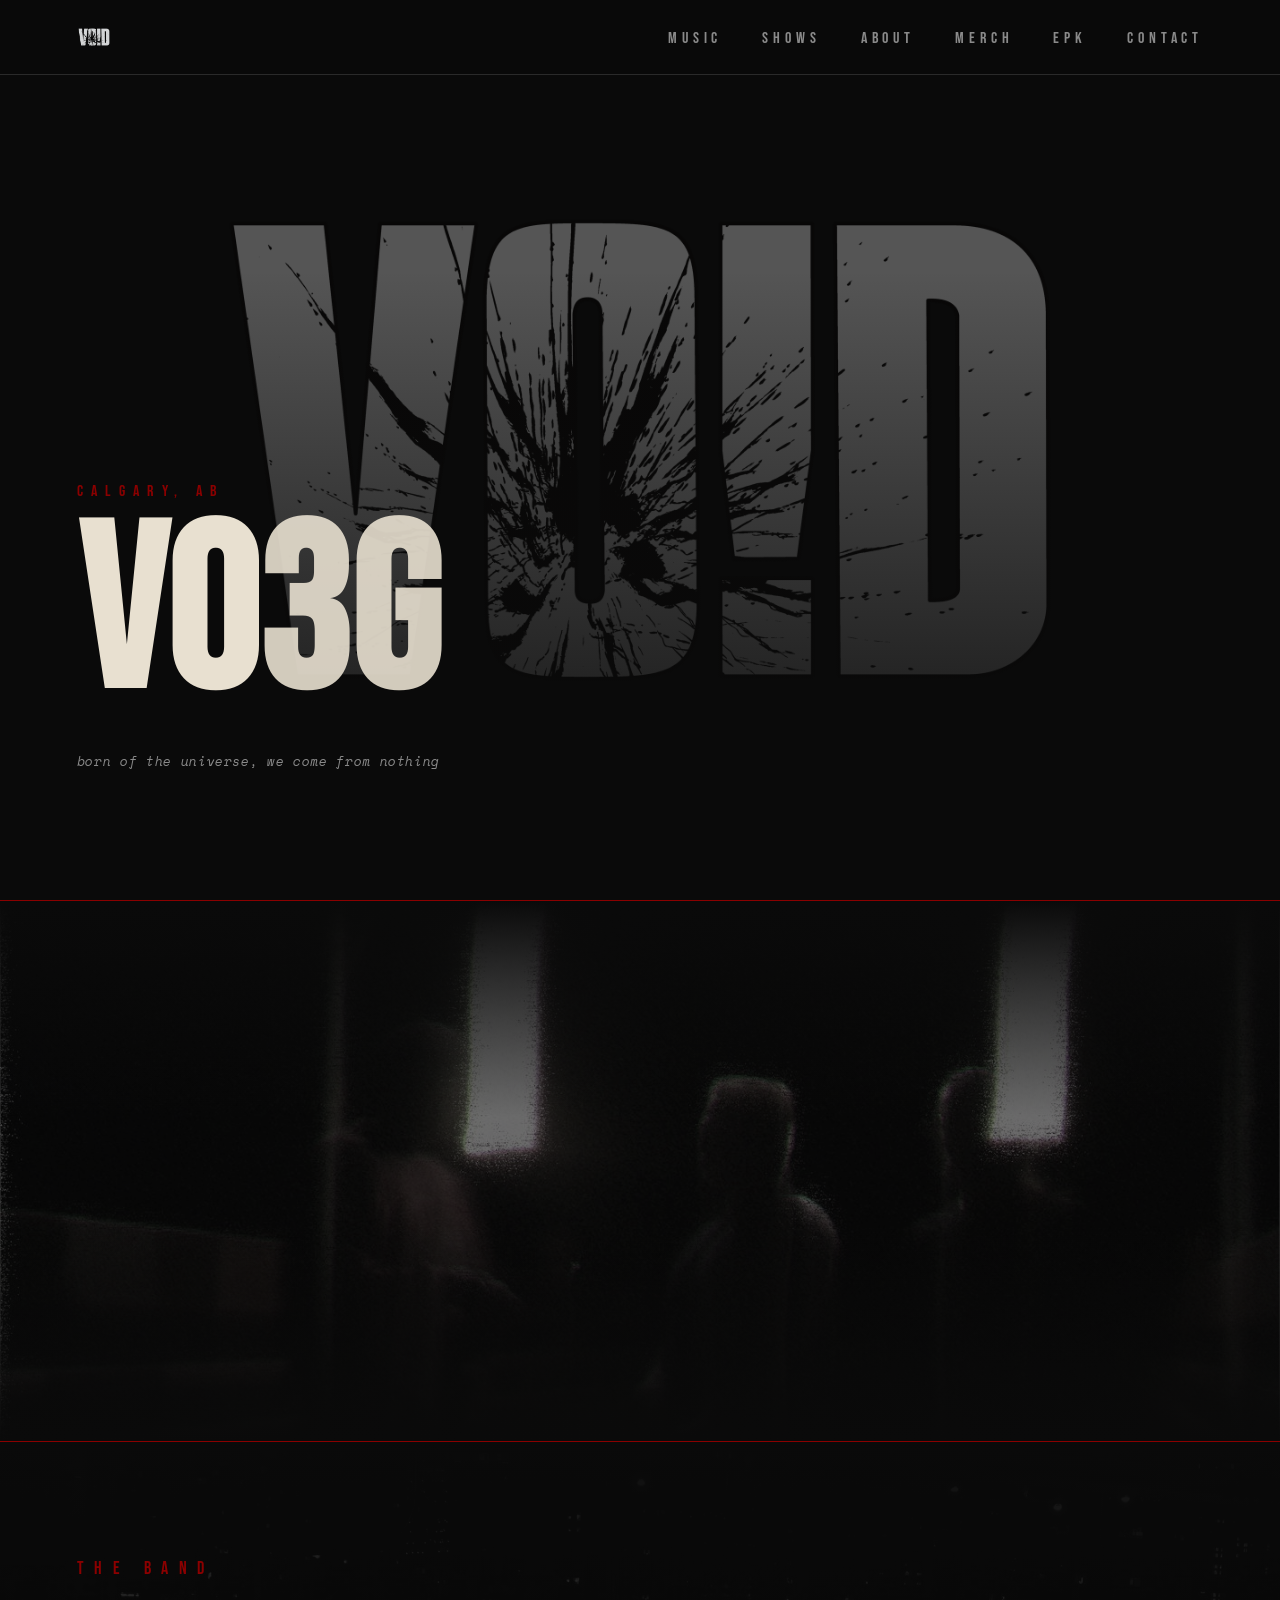
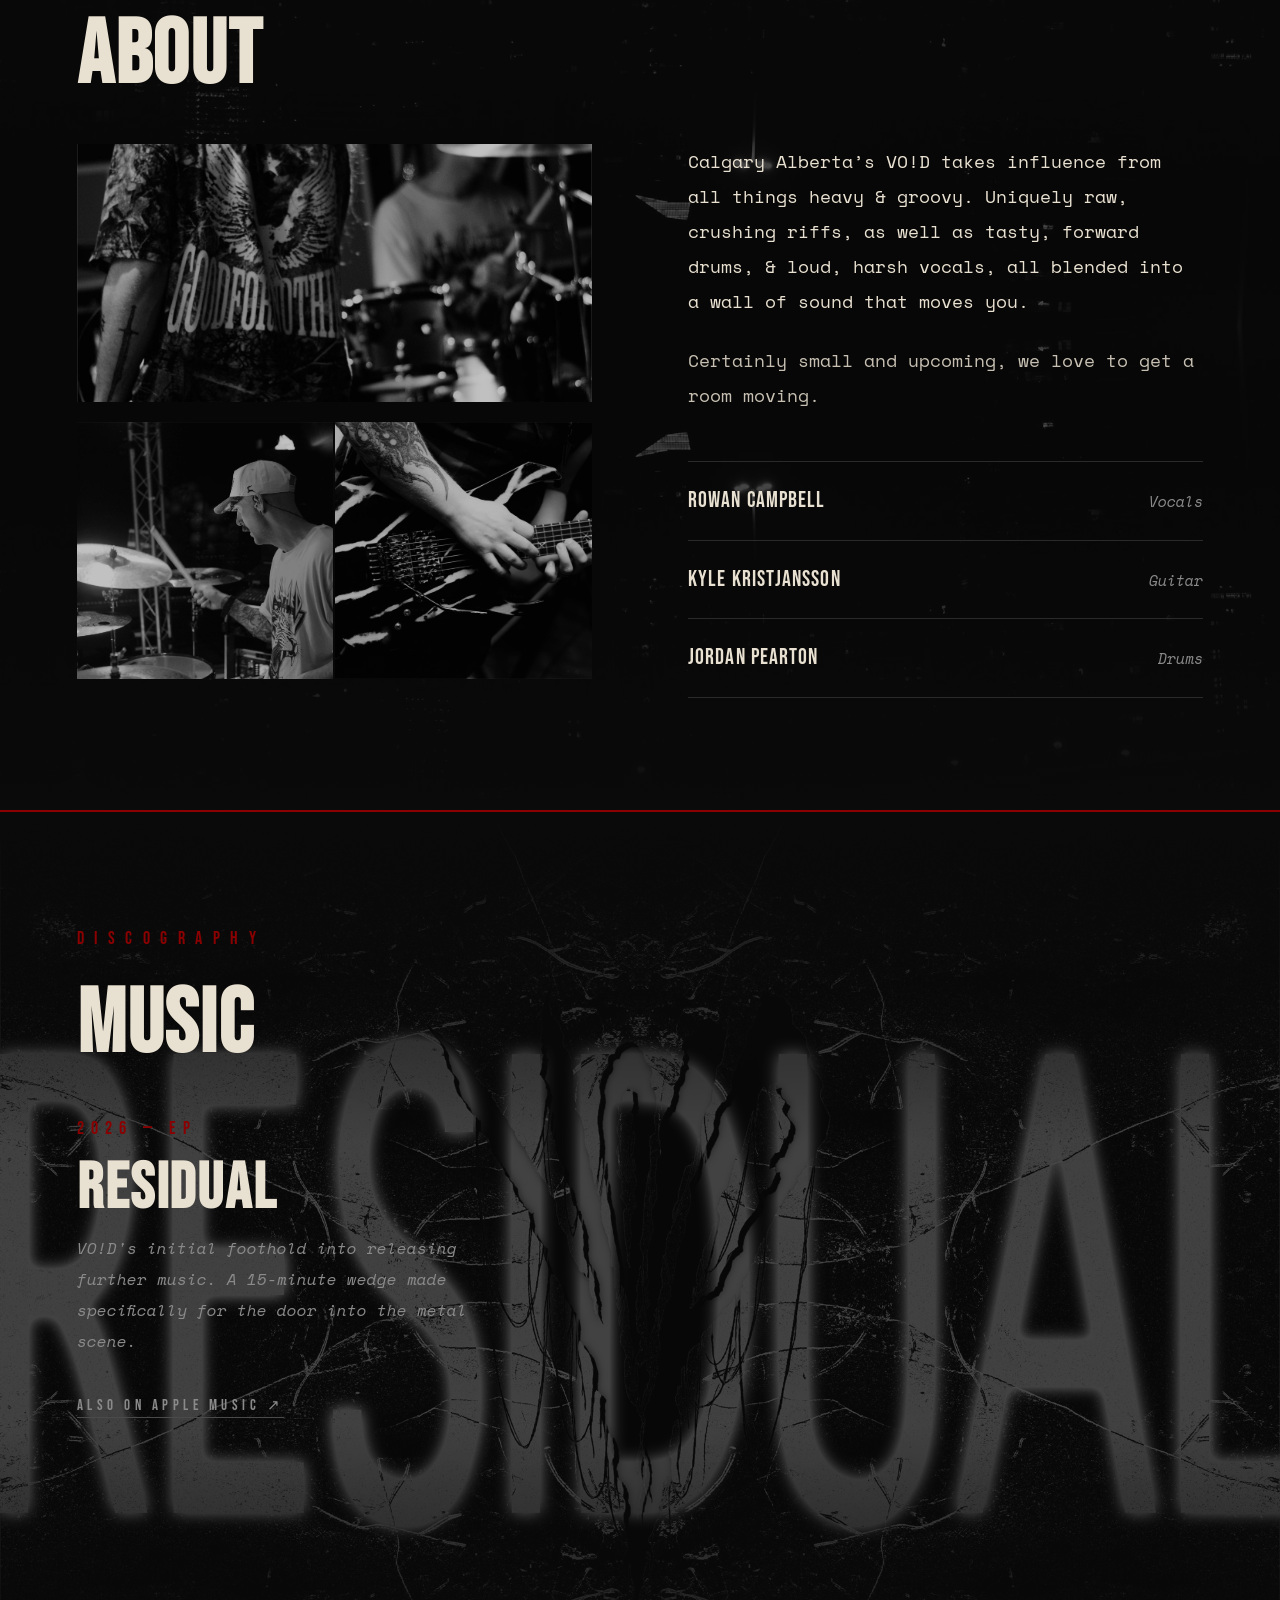
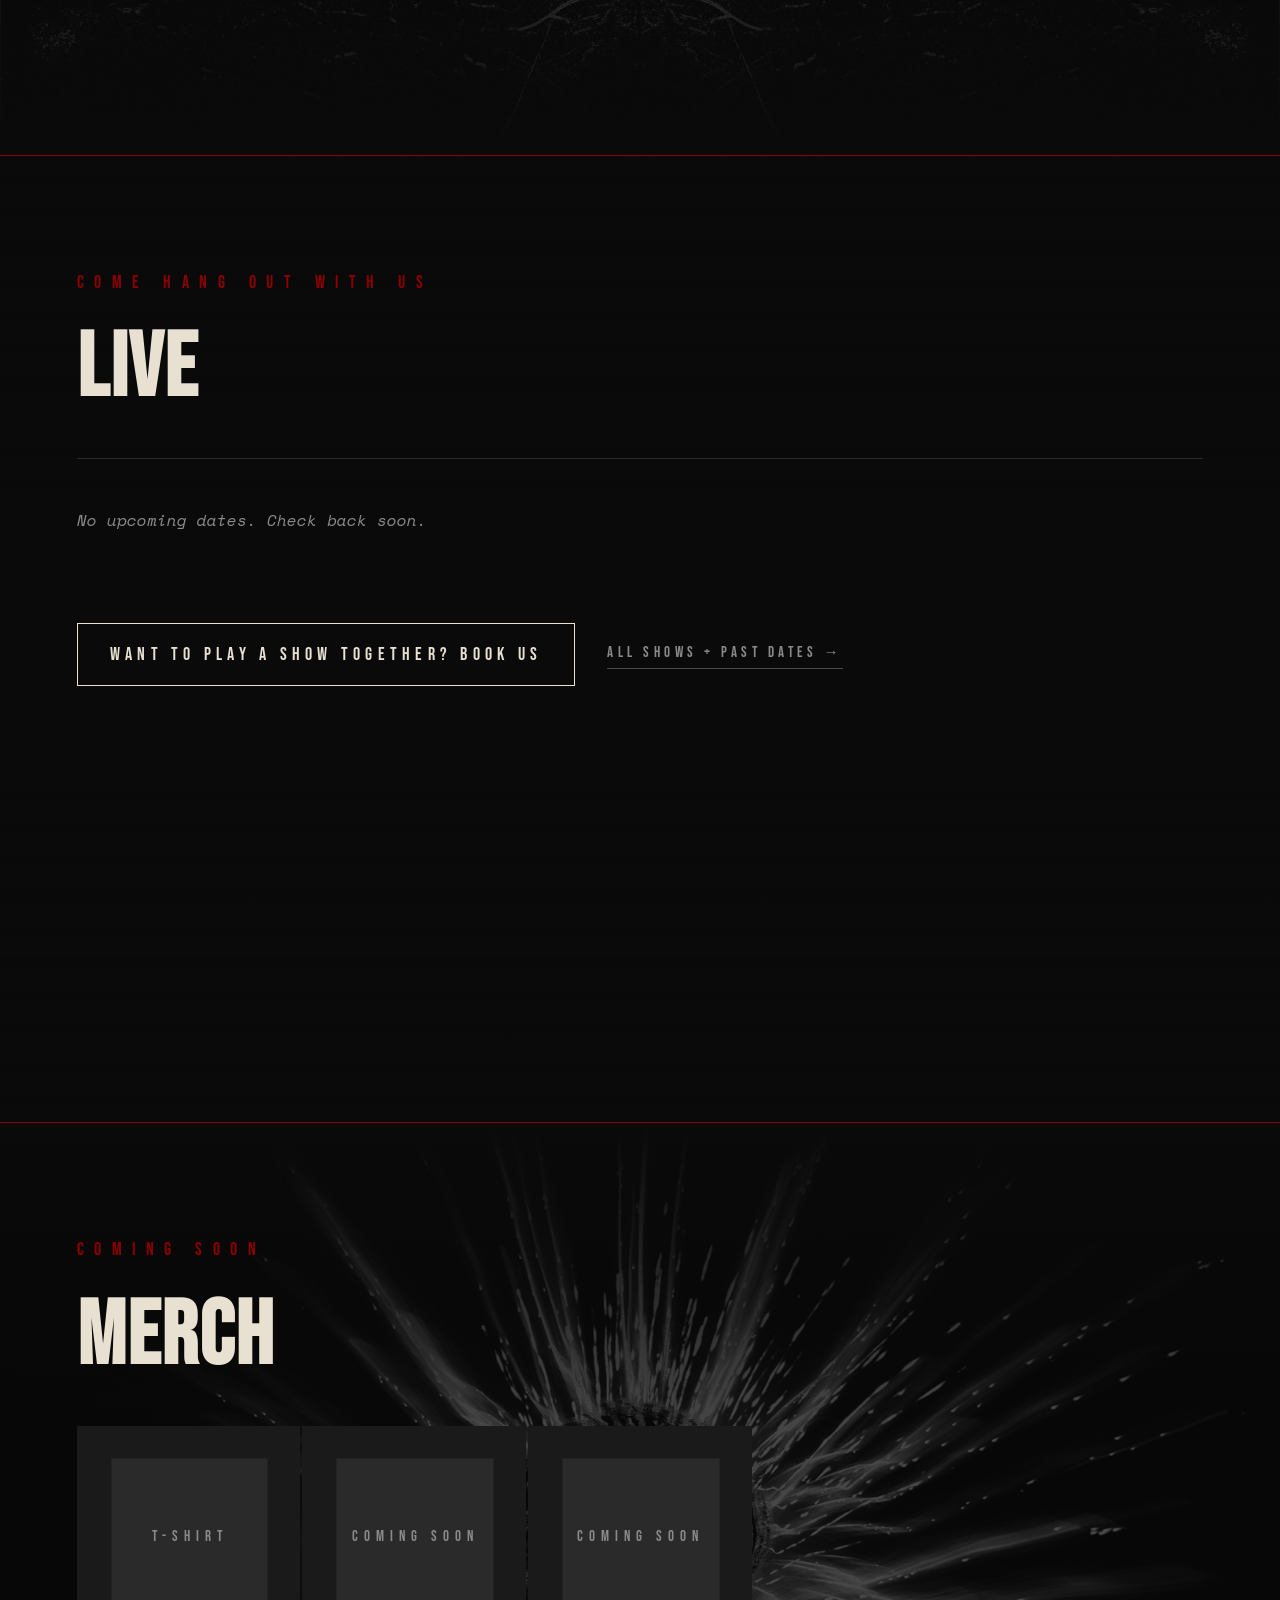
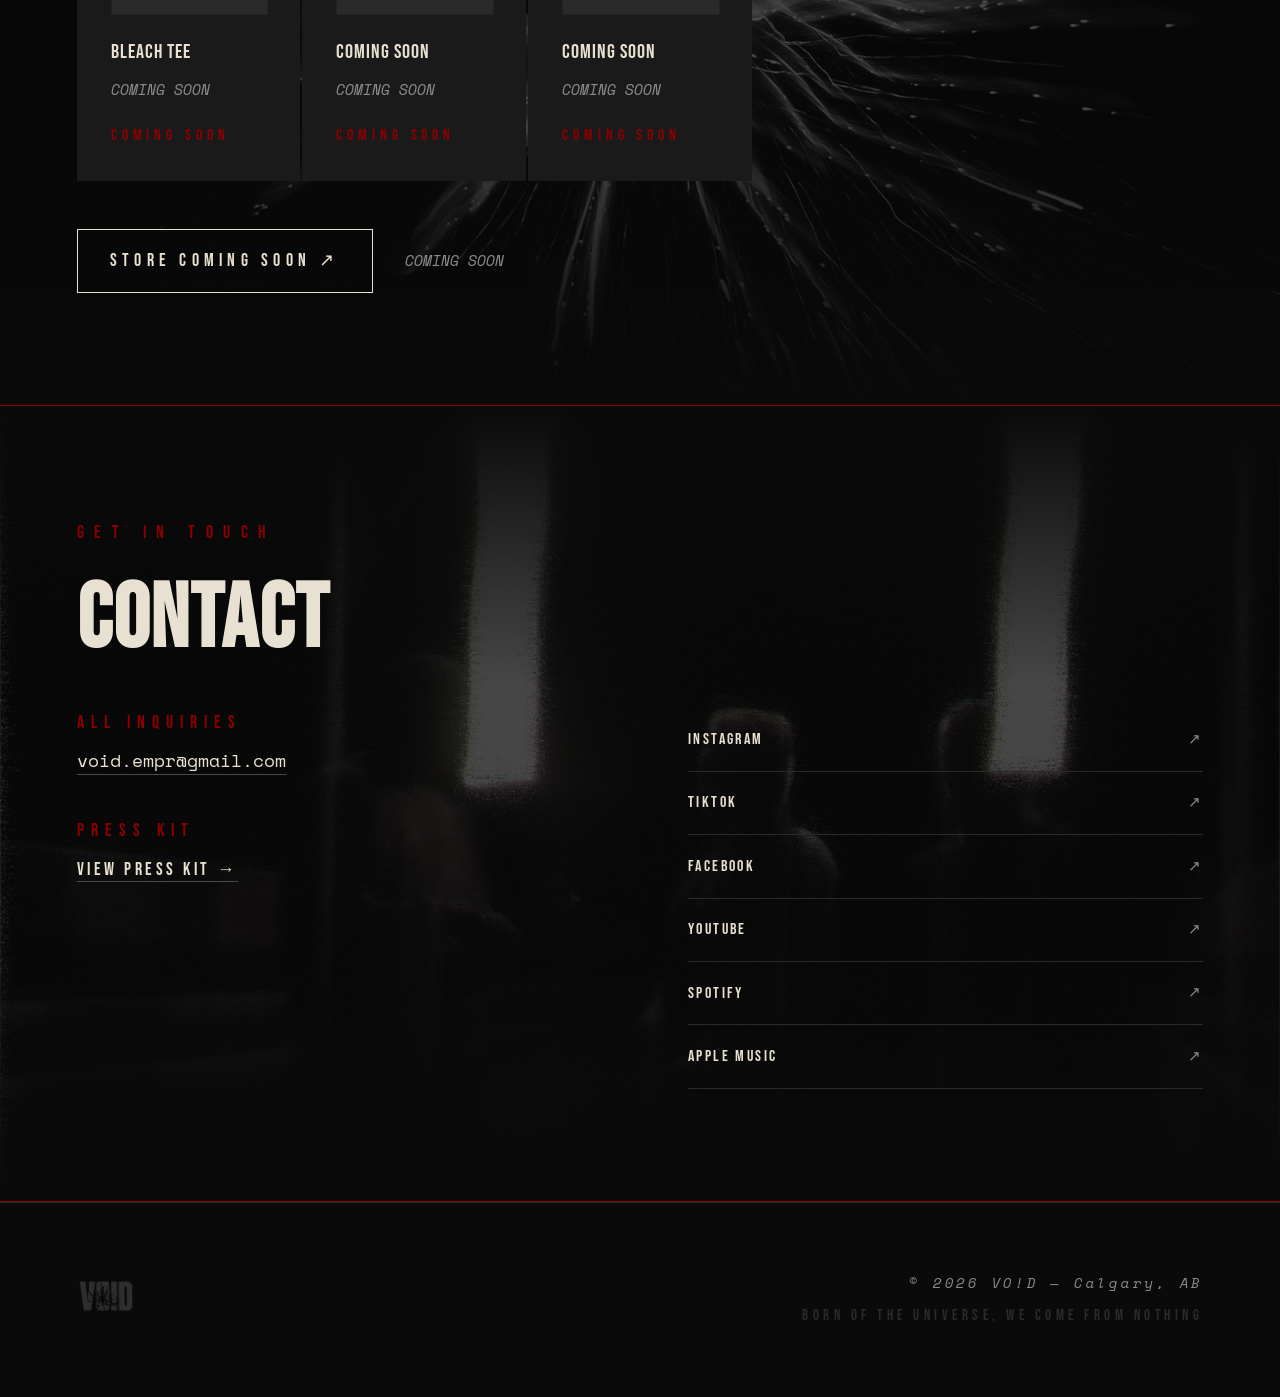
==== index.html @ 275862e8 "EPK Update 6" ====
<!DOCTYPE html>
<!--
  ====================================================================
  VO!D — Official Website
  index.html
  
  HOW THIS FILE IS ORGANIZED:
  1. <head>      — invisible setup: fonts, page title, stylesheet link
  2. <body>      — everything the visitor actually sees
  3. <script>    — the glitch animation on the hero name + show list

  STYLES live in assets/css/site.css (shared with shows.html, epk.html).
  SHOWS live in data/shows.js — edit that file, not this one, for dates.
  
  TO UPDATE CONTENT: search for "CHANGE:" comments throughout the file.
  They mark every piece of text, link, or image you'll want to edit.
  
  TO UPDATE STYLES: open assets/css/site.css. The CSS variables at
  the top set colors and fonts for every page.
  ====================================================================
-->
<html lang="en">
<head>

  <!-- tells the browser this file uses UTF-8 characters (handles 
       special characters like é, ö, etc. safely) -->
  <meta charset="UTF-8">

  <!-- makes the site scale correctly on phones and tablets -->
  <meta name="viewport" content="width=device-width, initial-scale=1.0">

  <!-- CHANGE: this text appears in the browser tab -->
  <title>VO!D — Calgary Metal</title>

  <!-- 
    META TAGS — these control how the site looks when shared on 
    social media (Discord, Facebook, iMessage link previews, etc.)
    CHANGE: update these when you have a proper description and image
  -->
  <meta name="description" content="VO!D — Nu Death / Hardcore from Calgary, Alberta. born of the universe, we come from nothing.">
  <meta property="og:title" content="VO!D">
  <meta property="og:description" content="born of the universe, we come from nothing.">
  <!-- CHANGE: replace with a real preview image path when you have one -->
  <meta property="og:image" content="assets/images/og-image.jpg">

  <!-- 
    GOOGLE FONTS — loads two typefaces from Google's free font library.
    Bebas Neue: tall, condensed, all-caps display font (headers)
    Space Mono: fixed-width typewriter font (body text)
    These load from the internet — if you ever want to self-host them,
    download the files and replace these links with local paths.
  -->
  <link rel="preconnect" href="https://fonts.googleapis.com">
  <link rel="preconnect" href="https://fonts.gstatic.com" crossorigin>
  <link href="https://fonts.googleapis.com/css2?family=Bebas+Neue&family=Space+Mono:ital,wght@0,400;0,700;1,400&display=swap" rel="stylesheet">

  <!-- 
    STYLES — the whole design system lives in assets/css/site.css.
    It's shared with shows.html and epk.html so all three pages
    look the same. Colors, fonts, spacing: edit them there.
  -->
  <link rel="stylesheet" href="assets/css/site.css">
</head>

<body>

  <!-- ================================================
       NAVIGATION
       The bar that sticks to the top as you scroll.
       To add a nav link: copy one <li> item and paste it,
       change the href="#section-id" and the link text.
       The href matches the id="" on each <section> below.
       ================================================ -->
  <nav id="nav">
    <!-- CHANGE: clicking this takes you back to the top of the page -->
    <a href="#hero" class="nav-logo"><img src="assets/images/logo.png" alt="VO!D"></a>
    <!-- mobile menu button (shown at 900px and narrower; see assets/js/nav.js) -->
    <button type="button" class="nav-toggle" aria-label="Menu" aria-expanded="false" aria-controls="nav-links">
      <span></span><span></span><span></span>
    </button>
    <ul class="nav-links" id="nav-links">
      <!-- each href="#music" scrolls to <section id="music"> below -->
      <li><a href="#music">Music</a></li>
      <li><a href="shows.html">Shows</a></li>
      <li><a href="#about">About</a></li>
      <li><a href="#merch">Merch</a></li>
      <li><a href="epk.html">EPK</a></li>
      <li><a href="#contact">Contact</a></li>
    </ul>
  </nav>

  <!-- ================================================
       HERO — full screen opening section
       The VO!D name glitches in on page load via JS below.
       The background logo image is set in CSS (.hero-bg)
       ================================================ -->
  <section id="hero">

    <!-- background shrapnel logo — opacity controlled in CSS above -->
    <div class="hero-bg"></div>

    <!-- gradient that fades the photo into the black background -->
    <div class="hero-overlay"></div>

    <div class="hero-content">

      <!-- CHANGE: the small text above the band name -->
      <p class="hero-eyebrow">Calgary, AB</p>

      <!-- 
        THE BAND NAME — each letter is in its own <span> so the 
        glitch animation can reveal them one at a time.
        aria-label="VO!D" tells screen readers the real text
        since the spans might confuse them during animation.
        DO NOT change the individual letters inside the spans
        without also updating the realChars array in the JS below.
      -->
      <h1 class="hero-name" aria-label="VO!D">
        <span data-char="V">V</span><span data-char="O">O</span><span data-char="!">!</span><span data-char="D">D</span>
      </h1>

      <!-- CHANGE: the tagline under the band name -->
      <p class="hero-tagline">born of the universe, we come from nothing</p>

    </div>
  </section>

  <!-- blood red line between every section -->
  <hr class="rule">

  <!-- ================================================
       SILHOUETTE PHOTO DIVIDER
       Full-width atmospheric image.
       CHANGE: swap src= to use a different photo.
       The image path is relative to index.html — 
       assets/images/ means the images folder inside assets/
       ================================================ -->
  <div class="photo-divider">
    <!-- CHANGE: replace with any photo from assets/images/ -->
    <img src="assets/images/divider-1.jpg" alt="VO!D" onerror="this.parentElement.remove()">
  </div>

  <hr class="rule">

  <!-- ================================================
       ABOUT SECTION
       ================================================ -->
  <section id="about">
    <!-- optional background photo: drop assets/images/bg-about.jpg in place and it appears -->
    <div class="section-bg"></div>
    <span class="section-label">The Band</span>
    <h2 class="section-title">About</h2>

    <div class="about-grid">

      <!-- LEFT: photo grid -->
      <div class="about-photos">

        <!-- 
          PHOTO GRID — 2x2 with one wide photo spanning the top.
          CHANGE: swap src= paths to use different photos.
          All photos are in assets/images/
        -->

        <!-- wide photo spans both columns -->
        <div class="about-photo wide">
          <!-- CHANGE: main about photo — currently the full band live shot -->
          <img src="assets/images/about-wide.jpg" alt="VO!D live">
        </div>

        <div class="about-photo">
          <!-- CHANGE: second about photo -->
          <img src="assets/images/about-1.jpg" alt="VO!D drums">
        </div>

        <div class="about-photo">
          <!-- CHANGE: third about photo -->
          <img src="assets/images/about-2.jpg" alt="VO!D guitar">
        </div>

      </div>

      <!-- RIGHT: bio text and member list -->
      <div class="about-text">

        <div class="about-bio">
          <!--
            BIO — your words, kept raw.
            CHANGE: update these paragraphs as the band evolves.
            Each <p> is a paragraph — add or remove as needed.
          -->
          <p>
            Calgary Alberta’s VO!D takes influence from all things heavy &amp; groovy.
            Uniquely raw, crushing riffs, as well as tasty, forward drums, &amp; loud,
            harsh vocals, all blended into a wall of sound that moves you.
          </p>
          <p>
            Certainly small and upcoming, we love to get a room moving.
          </p>
        </div>

        <!-- 
          MEMBER LIST
          CHANGE: add or remove <div class="member-row"> blocks as lineup changes.
          Format: Name on the left, role on the right.
        -->
        <div class="member-list">

          <div class="member-row">
            <!-- CHANGE: member name and role -->
            <span class="member-name">Rowan Campbell</span>
            <span class="member-role">Vocals</span>
          </div>

          <div class="member-row">
            <span class="member-name">Kyle Kristjansson</span>
            <span class="member-role">Guitar</span>
          </div>

          <div class="member-row">
            <span class="member-name">Jordan Pearton</span>
            <span class="member-role">Drums</span>
          </div>

        </div>
      </div>
    </div>
  </section>

  <hr class="rule">

  <!-- second photo divider — optional: only shows if assets/images/divider-2.jpg exists -->
  <div class="photo-divider">
    <!-- CHANGE: swap for a different divider photo if desired -->
    <img src="assets/images/divider-2.jpg" alt="VO!D" onerror="this.parentElement.remove()">
  </div>

  <hr class="rule">

  <!-- ================================================
       MUSIC SECTION
       ================================================ -->
  <section id="music">
    <!-- optional background photo: drop assets/images/bg-music.jpg in place and it appears -->
    <div class="section-bg"></div>
    <span class="section-label">Discography</span>
    <h2 class="section-title">Music</h2>

    <div class="release-block">

      <!-- LEFT COLUMN: release info -->
      <div class="release-info">

        <!-- CHANGE: update year, format, and title if you release more music -->
        <p class="release-meta">2026 — EP</p>
        <h3 class="release-title">Residual</h3>

        <!-- CHANGE: update this description for each release -->
        <p class="release-description">
          VO!D's initial foothold into releasing further music.
          A 15-minute wedge made specifically for the door into the metal scene.
        </p>

        <!-- 
          CHANGE: update href= with the Apple Music link for each release.
          The Spotify embed below handles Spotify — this is the Apple Music fallback.
        -->
        <a href="https://music.apple.com/us/artist/vo-d/1657633364"
           target="_blank"
           rel="noopener"
           class="stream-also">
          Also on Apple Music ↗
        </a>

      </div>

      <!-- RIGHT COLUMN: Spotify embed player -->
      <div class="spotify-embed">
        <!--
          SPOTIFY EMBED PLAYER
          How to get this for a new release:
          1. Open Spotify and find the album/EP/single
          2. Click the three dots (...) next to the release
          3. Share → Embed album/track
          4. Copy the embed code Spotify gives you
          5. Paste it here, replacing the entire <iframe> below

          The current embed is for RESIDUAL.
          CHANGE: replace the entire iframe with the new embed code.
        -->
        <!-- <iframe //BANDPAGE
          style="border-radius:0px"
          src="https://open.spotify.com/embed/artist/7Hr36pXqkd8HszkUkhOIgz?utm_source=generator&theme=0"
          width="100%"
          height="352"
          frameBorder="0"
          allowfullscreen=""
          allow="autoplay; clipboard-write; encrypted-media; fullscreen; picture-in-picture"
          loading="lazy">
        </iframe> -->
        <iframe //RESIDUAL
        data-testid="embed-iframe" 
        style="border-radius:12px" 
        src="https://open.spotify.com/embed/album/4aS5ZwJ2XtOlr2G8sASaux?utm_source=generator&theme=0&si=25b3dc6b6491492c" 
        width="100%" 
        height="520"
        frameBorder="0" 
        allowfullscreen="" 
        allow="autoplay; clipboard-write; encrypted-media; fullscreen; picture-in-picture" 
        loading="lazy">
      </iframe>
      </div>

    </div>
  </section>

  <hr class="rule">

  <!-- ================================================
       LIVE SECTION — next few upcoming shows

       The rows are NOT typed here. They're filled in from
       data/shows.js by assets/js/shows.js at page load.
       TO ADD / REMOVE A SHOW: edit data/shows.js.
       data-limit="3" caps how many show on the homepage;
       shows.html has the full list plus past shows.
       ================================================ -->
  <section id="live">
    <!-- optional background photo: drop assets/images/bg-live.jpg in place and it appears -->
    <div class="section-bg"></div>
    <span class="section-label">Come Hang Out With Us</span>
    <h2 class="section-title">Live</h2>

    <div class="show-list"
         data-shows="upcoming"
         data-limit="3"
         data-empty="No upcoming dates. Check back soon.">
    </div>

    <div class="link-row">
      <!-- CHANGE: booking email -->
      <a href="mailto:void.empr@gmail.com" class="btn-outline">Want to play a show together? Book Us</a>
      <a href="shows.html" class="text-link">All shows + past dates →</a>
    </div>

       <div class="youtube-embed">
        <iframe 
        width="560" height="315" 
        src="https://www.youtube.com/embed/_7-afHWL_mc?si=3C-3Y71EHLHmf4N9" 
        title="YouTube video player" 
        frameborder="0" 
        allow="accelerometer; 
        autoplay; clipboard-write; encrypted-media; gyroscope; 
        picture-in-picture; web-share" referrerpolicy="strict-origin-when-cross-origin" 
        allowfullscreen>
      </iframe>
    </div>
      
   
  </section>

  <hr class="rule">

  

  <!-- ================================================
       MERCH SECTION
       
       TO ADD A PRODUCT:
       Copy one <div class="merch-card"> block and paste it
       inside .merch-grid, then update title, description,
       price, and replace the placeholder image div with
       an <img> tag when you have product photos.

       TO LINK TO YOUR ACTUAL STORE:
       Update the href on .merch-store-link below.
       ================================================ -->
  <section id="merch">
    <!-- optional background photo: drop assets/images/bg-merch.jpg in place and it appears -->
    <div class="section-bg"></div>
    <span class="section-label">COMING SOON</span>
    <h2 class="section-title">Merch</h2>

    <div class="merch-grid">

      <!-- MERCH CARD — copy this whole block to add a product -->
      <div class="merch-card">
        <!-- 
          CHANGE: replace this placeholder div with an actual product image:
          <img src="assets/images/merch-tee.jpg" alt="VO!D Logo Tee">
          Once you have product photos, drop them in assets/images/
        -->
        <div class="merch-img">T-SHIRT</div>
        <!-- CHANGE: product name -->
        <p class="merch-title">BLEACH TEE</p>
        <!-- CHANGE: short description -->
        <p class="merch-desc">COMING SOON</p>
        <!-- CHANGE: price or "COMING SOON" -->
        <span class="merch-price">COMING SOON</span>
      </div>

      <div class="merch-card">
        <div class="merch-img">COMING SOON</div>
        <p class="merch-title">COMING SOON</p>
        <p class="merch-desc">COMING SOON</p>
        <span class="merch-price">COMING SOON</span>
      </div>

      <div class="merch-card">
        <div class="merch-img">COMING SOON</div>
        <p class="merch-title">COMING SOON</p>
        <p class="merch-desc">COMING SOON</p>
        <span class="merch-price">COMING SOON</span>
      </div>

    </div>

    <div class="merch-cta">
      <!-- 
        CHANGE: replace # with your actual store URL (Printful, Bandcamp, etc.)
        when the store is live. Until then the # just keeps the link inactive.
      -->
      <a href="#" class="merch-store-link">Store COMING SOON ↗</a>
      <!-- CHANGE: update or remove this note based on your fulfillment setup -->
      <p class="merch-note">COMING SOON</p>
    </div>
  </section>

  <hr class="rule">

  <!-- ================================================
       CONTACT SECTION
       ================================================ -->
  <section id="contact">
    <!-- optional background photo: drop assets/images/bg-contact.jpg in place and it appears -->
    <div class="section-bg"></div>
    <span class="section-label">Get In Touch</span>
    <h2 class="section-title">Contact</h2>

    <div class="contact-grid">

      <!-- LEFT: email and press kit -->
      <div>
        <div class="contact-block">
          <span class="contact-label">All Inquiries</span>
          <p class="contact-value">
            <!-- CHANGE: update email address here -->
            <a href="mailto:void.empr@gmail.com">void.empr@gmail.com</a>
          </p>
        </div>

        <div class="contact-block">
          <span class="contact-label">Press Kit</span>
          <p class="contact-value">
            <!-- the EPK is a page, not a file: epk.html has PDF Version buttons -->
            <a href="epk.html" class="contact-download">VIEW PRESS KIT →</a>
          </p>
        </div>
      </div>

      <!-- RIGHT: social platform links -->
      <div class="social-links">

        <!--
          SOCIAL LINKS
          CHANGE: update the href= for each platform.
          To remove a platform: delete the entire <a> line.
          To add a platform: copy a line and update the href and text.
          target="_blank" opens the link in a new tab.
          rel="noopener" is a security best practice for external links.
        -->

        <!-- CHANGE: Instagram URL -->
        <a href="https://www.instagram.com/void.yyc/"
           target="_blank" rel="noopener"
           class="social-link">Instagram</a>

        <!-- CHANGE: TikTok URL -->
        <a href="https://www.tiktok.com/@void.yyc"
           target="_blank" rel="noopener"
           class="social-link">TikTok</a>

        <!-- CHANGE: Facebook URL -->
        <a href="https://www.facebook.com/share/1GX7bonVd8/"
           target="_blank" rel="noopener"
           class="social-link">Facebook</a>

        <!-- CHANGE: YouTube URL -->
        <a href="https://www.youtube.com/@void_yyc"
           target="_blank" rel="noopener"
           class="social-link">YouTube</a>

        <!-- CHANGE: Spotify URL -->
        <a href="https://open.spotify.com/artist/7Hr36pXqkd8HszkUkhOIgz"
           target="_blank" rel="noopener"
           class="social-link">Spotify</a>

        <!-- CHANGE: Apple Music URL -->
        <a href="https://music.apple.com/us/artist/vo-d/1657633364"
           target="_blank" rel="noopener"
           class="social-link">Apple Music</a>

      </div>
    </div>
  </section>

  <hr class="rule">

  <!-- ================================================
       FOOTER
       ================================================ -->
  <footer>

    <div class="footer-logo">
      <!--
        FOOTER LOGO IMAGE
        CHANGE: swap src= to use a different logo variant.
        filter: invert(1) in the CSS makes a black logo appear white —
        so use the black-on-white block logo here.
        If your logo is already white on black, remove filter: invert(1)
        from the .footer-logo img rule in the CSS above.
      -->
      <img src="assets/images/logo.png" alt="VO!D">
    </div>

    <div class="footer-right">
      <!-- CHANGE: update year -->
      <span class="footer-copy">© 2026 VO!D — Calgary, AB</span>
      <span class="footer-tagline">born of the universe, we come from nothing</span>
    </div>

  </footer>

  <!-- ================================================
       JAVASCRIPT — glitch animation on the hero VO!D name
       
       CHANGES FROM PREVIOUS VERSION:
       - Interval increased 60ms → 80ms (less frantic on fast machines)
       - More iterations per letter (feels deliberate, not rushed)
       - opacity forced to 1 before resolved class fires (no dim landings)
       - Random iteration variation so letters feel independent
       ================================================ -->
  <script>

    const GLITCH_CHARS = 'ABCDEFGHIJKLMNOPQRSTUVWXYZ0123456789!@#$%&*';
    const realChars = ['V', 'O', '!', 'D'];
    const spans = document.querySelectorAll('.hero-name span');

    function glitchResolve() {
      spans.forEach((span, i) => {

        let iterations = 0;

        // More iterations = longer glitch before resolving.
        // Base of 12, each letter adds 5 more, plus random 0-4 extra
        // so letters feel independent rather than mechanical
        const maxIterations = 12 + (i * 5) + Math.floor(Math.random() * 4);

        // Start each letter dim before its interval begins
        // Staggered so letters don't all start at the same time
        setTimeout(() => {
          span.style.opacity = '0.2';

          const interval = setInterval(() => {

            if (iterations >= maxIterations) {
              // Force opacity to 1 BEFORE adding resolved class
              // prevents letters landing at low opacity mid-flicker
              span.style.opacity = '1';
              span.textContent = realChars[i];
              span.classList.add('resolved');
              clearInterval(interval);
            } else {
              span.textContent = GLITCH_CHARS[
                Math.floor(Math.random() * GLITCH_CHARS.length)
              ];
              // Flicker opacity during glitch — but never as low as the start
              span.style.opacity = Math.random() > 0.25 ? '0.9' : '0.4';
              iterations++;
            }

          }, 80); // 80ms interval — less frantic than 60ms on fast machines

        }, i * 150); // 150ms stagger between letters (was 120ms)

      });
    }

    window.addEventListener('load', () => {
      setTimeout(glitchResolve, 400);
    });

  </script>

  <!-- show list: data first, then the renderer that reads it -->
  <script src="data/shows.js"></script>
  <script src="assets/js/shows.js"></script>
  <script src="assets/js/nav.js"></script>
</body>
</html>
---- assets/css/site.css ----
/*
  ====================================================================
  VO!D — site.css
  Shared stylesheet for every page: index.html, shows.html, epk.html

  This used to live inline in index.html. It was moved here so the
  three pages share one design system instead of three copies.

  TO CHANGE COLORS: edit the :root variables at the top.
  Everything below the "SHOWS PAGE" banner is new (Shows + EPK pages).
  ====================================================================
*/
/*
================================================================
CSS — CASCADING STYLE SHEETS
This block controls everything visual: colors, sizes, spacing,
fonts, layout. It doesn't DO anything, it just DESCRIBES how
things look.

Syntax: selector { property: value; }
Example: body { background: black; } means "make the page background black"
================================================================
*/

/* 
  CSS VARIABLES — think of these like constants in C#.
  Define a value once here, use it everywhere below.
  To change the site's color scheme, edit these values.
  Format: --variable-name: value;
  Usage:  color: var(--blood);
*/
:root {
  --black:    #0A0A0A;  /* near-black background — slightly warm, not pure */
  --dirty:    #E8E0D0;  /* off-white text — aged paper feel, not harsh white */
  --blood:    #8B0000;  /* dark blood red — used sparingly as the accent */
  --dark:     #1A1A1A;  /* secondary dark for cards and section backgrounds */
  --mid:      #4A4A4A;  /* mid-grey for secondary text and borders */
  --dim:      #2A2A2A;  /* very dark grey for subtle backgrounds */

  /* font families stored as variables for easy swapping */
  --display:  'Bebas Neue', sans-serif;   /* headers, labels, nav */
  --body:     'Space Mono', monospace;    /* paragraphs, descriptions */

  /* secondary text colour — --mid is for borders and decoration, this is
     for anything you have to read (passes contrast on the dark background) */
  --mid-text: #8A8A8A;

  /* SMALL TEXT SIZES — the four sizes used by labels, captions and body
     copy. Phone sizes here; the desktop rule below scales them up 25%. */
  --fs-2xs: 10px;              /* photo captions only */
  --fs-xs: 11px;
  --fs-sm: 12px;
  --fs-md: 13px;
  --fs-lg: 14px;
}

/* desktop: +25% on the small text sizes (same breakpoint as the nav) */
@media (min-width: 901px) {
  :root {
    --fs-2xs: 11.5px;
    --fs-xs: 13.75px;
    --fs-sm: 15px;
    --fs-md: 16.25px;
    --fs-lg: 17.5px;
  }
}

/* 
  RESET — browsers add their own default padding/margin to elements.
  This removes all of that so we start from zero and control everything.
  * means "apply to every element on the page"
*/
*, *::before, *::after {
  box-sizing: border-box; /* makes sizing predictable — padding included in width */
  margin: 0;
  padding: 0;
}

/* BASE PAGE STYLES */
html {
  scroll-behavior: auto; /* no smooth scroll — keeps it raw */
}

body {
  background: var(--black);
  color: var(--dirty);          /* default text color for the whole page */
  font-family: var(--body);
  font-size: var(--fs-lg);
  line-height: 1.7;             /* space between lines of text */
  overflow-x: hidden;           /* prevents horizontal scrollbar */
}

/* 
  THE HORIZONTAL RULE — the single blood-red line between sections.
  <hr> is an HTML element that draws a horizontal line.
  We're overriding its default look completely.
*/
.rule {
  border: none;
  border-top: 1px solid var(--blood); /* 1px line, blood red */
  margin: 0;
}

/*
================================================================
NAVIGATION — fixed bar at the top of the page
position: fixed means it stays visible as you scroll
================================================================
*/
#nav {
  position: fixed;              /* stays at top even when scrolling */
  top: 0;
  left: 0;
  right: 0;
  z-index: 100;                 /* sits above everything else on the page */
  padding: 1.25rem 6vw;         /* 6vw = 6% of viewport width — scales with screen */
  display: flex;
  justify-content: space-between;
  align-items: center;
  background: rgba(10,10,10,0.92); /* slightly transparent black */
  backdrop-filter: blur(8px);      /* blurs content behind the nav */
  border-bottom: 1px solid var(--dim);
}

.nav-logo {
  font-family: var(--display);
  font-size: 22px;
  color: var(--dirty);
  text-decoration: none;        /* removes underline from links */
  letter-spacing: 0.1em;        /* space between letters */
}

.nav-logo img {
  height: 34px;                 /* CHANGE: nav logo size */
  display: block;
  filter: invert(1);            /* black logo -> white, same trick as the footer */
  opacity: 0.85;
  transition: opacity 0.2s;
}
.nav-logo:hover img {
  opacity: 1;
}

.nav-links {
  display: flex;
  gap: 2.5rem;                  /* space between each nav item */
  list-style: none;             /* removes bullet points from the list */
}

.nav-links a {
  font-family: var(--display);
  font-size: var(--fs-md);
  letter-spacing: 0.3em;
  color: var(--mid-text);
  text-decoration: none;
  transition: color 0.15s;      /* smooth color change on hover (0.15 seconds) */
}

/* :hover applies styles when the mouse is over an element */
.nav-links a:hover {
  color: var(--dirty);
}

/* three-bar menu button — hidden on desktop, shown by the 900px rule below */
.nav-toggle {
  display: none;
  background: none;
  border: none;
  padding: 0.5rem;
  cursor: pointer;
}
.nav-toggle span {
  display: block;
  width: 22px;
  height: 2px;
  background: var(--dirty);
  margin: 4px 0;
  transition: transform 0.15s, opacity 0.15s;
}
/* turns into an X when open */
#nav.open .nav-toggle span:nth-child(1) { transform: translateY(6px) rotate(45deg); }
#nav.open .nav-toggle span:nth-child(2) { opacity: 0; }
#nav.open .nav-toggle span:nth-child(3) { transform: translateY(-6px) rotate(-45deg); }

/*
================================================================
HERO — the first full-screen section the visitor sees
================================================================
*/
#hero {
  min-height: 100vh;            /* 100vh = 100% of the visible screen height */
  display: flex;
  flex-direction: column;
  justify-content: flex-end;    /* pushes content to the bottom */
  padding: 0 6vw 8rem;
  position: relative;
  overflow: hidden;             /* clips the logo image to this section */
}

/* 
  HERO BACKGROUND — the shrapnel logo sits behind the text.
  position: absolute takes it out of normal flow and lets us
  layer it behind the text content.
*/
.hero-bg {
  position: absolute;
  top: 0; left: 0; right: 0; bottom: 0;
  background-image: url('../images/hero-bg.png');
  background-size: 70%;             /* logo takes up 70% of the hero width */
  background-position: center 40%;  /* horizontal center, 40% down */
  background-repeat: no-repeat;
  opacity: 0.31;                    /* very faint — 0=invisible, 1=solid */
  /* increase this number to make the logo more visible in the background */
}

/* dark gradient that fades from transparent at top to black at bottom */
.hero-overlay {
  position: absolute;
  top: 0; left: 0; right: 0; bottom: 0;
  background: linear-gradient(
    to bottom,
    transparent 30%,        /* top 30% is see-through */
    var(--black) 100%       /* fades to solid black at the bottom */
  );
}

/* z-index controls layering — higher number = in front */
.hero-content {
  position: relative;
  z-index: 2;               /* sits above the background and overlay */
}

.hero-eyebrow {
  font-family: var(--display);
  font-size: var(--fs-md);
  letter-spacing: 0.5em;
  color: var(--blood);
  margin-bottom: 1rem;
}

/* 
  THE BIG VO!D TITLE
  clamp(min, preferred, max) — scales the font between a min and max
  based on screen width. clamp(80px, 18vw, 260px) means:
  never smaller than 80px, never bigger than 260px, tries for 18vw
*/
.hero-name {
  font-family: var(--display);
  font-size: clamp(80px, 18vw, 260px);
  line-height: 0.85;
  color: var(--dirty);
  margin-bottom: 2rem;
  user-select: none;            /* prevents text selection on drag */
}

/* 
  Each letter of VO!D is wrapped in a <span> for the glitch animation.
  They start invisible (opacity: 0) and the JS reveals them one by one.
*/
.hero-name span {
  display: inline-block;
  opacity: 0;
  transition: opacity 0.05s;
}

.hero-name span.resolved {
  opacity: 1;
}

.hero-tagline {
  font-family: var(--body);
  font-size: clamp(11px, 1.2vw, 13px);
  color: var(--mid-text);
  font-style: italic;
  letter-spacing: 0.05em;
}

/*
================================================================
PHOTO DIVIDER — full-width atmospheric image between sections
================================================================
*/
.photo-divider {
  width: 100%;
  height: 60vh;                 /* 60% of the screen height */
  position: relative;
  overflow: hidden;
}

.photo-divider img {
  width: 100%;
  height: 100%;
  object-fit: cover;            /* fills the space, crops if needed */
  object-position: center;
  opacity: 0.4;                 /* dim the photo — increase for brighter */
  filter: grayscale(60%);       /* partially desaturated — 100% = full B&W */
}

/* gradient overlay on the photo so it fades into the sections above/below */
.photo-divider::before,
.photo-divider::after {
  content: '';                  /* required for pseudo-elements */
  position: absolute;
  left: 0; right: 0;
  height: 40%;
  z-index: 1;
}

.photo-divider::before {
  top: 0;
  background: linear-gradient(to bottom, var(--black), transparent);
}

.photo-divider::after {
  bottom: 0;
  background: linear-gradient(to top, var(--black), transparent);
}

/*
================================================================
SECTIONS — base styles shared by all content sections
================================================================
*/
section {
  padding: 7rem 6vw;            /* 7rem top/bottom, 6vw left/right */
}

/* small red label above section titles — like "DISCOGRAPHY" above "Music" */
.section-label {
  font-family: var(--display);
  font-size: var(--fs-lg);
  letter-spacing: 0.6em;
  color: var(--blood);
  margin-bottom: 2rem;
  display: block;               /* block makes it sit on its own line */
}

/* large section heading */
.section-title {
  font-family: var(--display);
  font-size: clamp(48px, 7vw, 100px);
  line-height: 0.9;
  color: var(--dirty);
  margin-bottom: 3rem;
  letter-spacing: 0.02em;
}

/*
================================================================
MUSIC SECTION
================================================================
*/
.release-block {
  display: grid;
  /* auto-fit fills the row with as many columns as fit at 280px min */
  grid-template-columns: repeat(auto-fit, minmax(280px, 1fr));
  gap: 4rem;
  align-items: start;
}

.release-info {}

.release-meta {
  font-family: var(--display);
  font-size: var(--fs-lg);
  letter-spacing: 0.4em;
  color: var(--blood);
  margin-bottom: 1rem;
}

.release-title {
  font-family: var(--display);
  font-size: clamp(36px, 5vw, 64px);
  color: var(--dirty);
  line-height: 0.9;
  margin-bottom: 1rem;
  letter-spacing: 0.03em;
}

.release-description {
  font-size: var(--fs-md);
  color: var(--mid-text);
  line-height: 1.9;
  font-style: italic;
  margin-bottom: 2rem;
  max-width: 420px;
}

/* secondary streaming link below the Spotify embed */
.stream-also {
  font-family: var(--display);
  font-size: var(--fs-sm);
  letter-spacing: 0.3em;
  color: var(--mid-text);
  text-decoration: none;
  border-bottom: 1px solid var(--mid);
  padding-bottom: 2px;
  transition: color 0.15s, border-color 0.15s;
}

.stream-also:hover {
  color: var(--dirty);
  border-color: var(--dirty);
}

/* wrapper for the Spotify embed iframe */
.spotify-embed {
  border-radius: 0;             /* keep it square to match the aesthetic */
}

/* 
  IFRAME — an inline frame that embeds another website.
  Spotify's embed player lives inside this.
  border: none removes the default iframe border.
*/
.spotify-embed iframe {
  border: none;
  width: 100%;
  
}

/*
================================================================
LIVE SECTION
================================================================
*/
.show-list {
  border-top: 1px solid var(--dim);
}

/* 
  Each show is a row with three columns: date | info | ticket link
  grid-template-columns defines the column widths
*/
.show-row {
  display: grid;
  grid-template-columns: 130px 1fr auto;
  gap: 2rem;
  align-items: center;
  padding: 1.75rem 0;
  border-bottom: 1px solid var(--dim);
  transition: padding-left 0.1s;
}

.show-row:hover {
  padding-left: 0.75rem;        /* slides right slightly on hover */
}

.show-date {
  font-family: var(--display);
  font-size: 20px;
  color: var(--dirty);
  letter-spacing: 0.05em;
}

.show-info {
  display: flex;
  flex-direction: column;
  gap: 0.2rem;
}

.show-venue {
  font-family: var(--display);
  font-size: 18px;
  color: var(--dirty);
  letter-spacing: 0.05em;
}

.show-location {
  font-size: var(--fs-sm);
  color: var(--mid-text);
  font-style: italic;
}

.show-ticket {
  font-family: var(--display);
  font-size: var(--fs-sm);
  letter-spacing: 0.3em;
  color: var(--blood);
  text-decoration: none;
  border: 1px solid var(--blood);
  padding: 0.5rem 1.25rem;
  white-space: nowrap;          /* prevents the word "Tickets" from wrapping */
  transition: background 0.15s, color 0.15s;
}

.show-ticket:hover {
  background: var(--blood);
  color: var(--dirty);
}

/* shown when there are no upcoming dates */
.no-shows {
  padding: 3rem 0;
  color: var(--mid-text);
  font-style: italic;
  font-size: var(--fs-md);
}

/* wrapper for the YouTube embed iframe */
.youtube-embed {
  border-radius: 0;             /* keep it square to match the aesthetic */
}

/* 
  IFRAME — an inline frame that embeds another website.
  YouTube's embed player lives inside this.
  border: none removes the default iframe border.
*/
.youtube-embed iframe {
  border: none;
  width: 100%;
  /* height: 100%; */
  align-items: center;
}

/*
================================================================
ABOUT SECTION
================================================================
*/
.about-grid {
  display: grid;
  grid-template-columns: 1fr 1fr;  /* two equal columns */
  gap: 6rem;
  margin-top: 1rem;
}

.about-photos {
  display: grid;
  grid-template-columns: 1fr 1fr;
  gap: 2px;                     /* 2px gap creates the grid line effect */
}

/* 
  The photo containers — overflow:hidden clips images to their box.
  aspect-ratio keeps them square.
*/
.about-photo {
  overflow: hidden;
  aspect-ratio: 1;              /* forces a perfect square */
}

.about-photo.wide {
  grid-column: span 2;          /* this photo spans both columns */
  aspect-ratio: 2 / 1;          /* wider ratio for the spanning photo */
}

.about-photo img {
  width: 100%;
  height: 100%;
  object-fit: cover;
  filter: grayscale(100%);      /* full black and white */
  opacity: 0.75;
  transition: opacity 0.3s, filter 0.3s;
}

/* on hover: brings back some color and increases brightness */
.about-photo:hover img {
  opacity: 0.9;
  filter: grayscale(60%);
}

.about-text {}

.about-bio p {
  font-size: var(--fs-lg);
  line-height: 2;
  color: var(--dirty);
  opacity: 0.85;
  margin-bottom: 1.5rem;
}

.about-bio p:first-child {
  opacity: 1;                   /* first paragraph slightly brighter */
}

/* member list below the bio */
.member-list {
  margin-top: 3rem;
  border-top: 1px solid var(--dim);
}

.member-row {
  display: flex;
  justify-content: space-between;
  align-items: baseline;        /* aligns text along their baseline */
  padding: 1.25rem 0;
  border-bottom: 1px solid var(--dim);
}

.member-name {
  font-family: var(--display);
  font-size: 22px;
  color: var(--dirty);
  letter-spacing: 0.05em;
}

.member-role {
  font-size: var(--fs-sm);
  color: var(--mid-text);
  font-style: italic;
}

/*
================================================================
MERCH SECTION
================================================================
*/
.merch-grid {
  display: grid;
  grid-template-columns: repeat(auto-fill, minmax(220px, 1fr));
  gap: 2px;
  margin-top: 1rem;
}

.merch-card {
  background: var(--dark);
  padding: 2rem;
  border-left: 2px solid transparent;
  transition: border-color 0.15s;
}

.merch-card:hover {
  border-left-color: var(--blood);
}

/* placeholder box where a product photo will go */
.merch-img {
  width: 100%;
  aspect-ratio: 1;
  background: var(--dim);
  display: flex;
  align-items: center;
  justify-content: center;
  font-family: var(--display);
  font-size: var(--fs-sm);
  letter-spacing: 0.4em;
  color: var(--mid-text);
  margin-bottom: 1.25rem;
  border: 1px solid #222;
}

.merch-title {
  font-family: var(--display);
  font-size: 20px;
  color: var(--dirty);
  letter-spacing: 0.05em;
  margin-bottom: 0.5rem;
}

.merch-desc {
  font-size: var(--fs-sm);
  color: var(--mid-text);
  font-style: italic;
  line-height: 1.7;
  margin-bottom: 1rem;
}

.merch-price {
  font-family: var(--display);
  font-size: var(--fs-md);
  letter-spacing: 0.3em;
  color: var(--blood);
}

.merch-cta {
  margin-top: 3rem;
  display: flex;
  align-items: center;
  gap: 2rem;
  flex-wrap: wrap;
}

.merch-store-link {
  font-family: var(--display);
  font-size: var(--fs-lg);
  letter-spacing: 0.3em;
  color: var(--dirty);
  text-decoration: none;
  border: 1px solid var(--dirty);
  padding: 1rem 2rem;
  transition: background 0.15s, color 0.15s;
}

.merch-store-link:hover {
  background: var(--dirty);
  color: var(--black);
}

.merch-note {
  font-size: var(--fs-sm);
  color: var(--mid-text);
  font-style: italic;
}

/*
================================================================
CONTACT SECTION
================================================================
*/
.contact-grid {
  display: grid;
  grid-template-columns: 1fr 1fr;
  gap: 6rem;
  margin-top: 1rem;
}

.contact-block {
  margin-bottom: 2.5rem;
}

.contact-label {
  font-family: var(--display);
  font-size: var(--fs-lg);
  letter-spacing: 0.4em;
  color: var(--blood);
  display: block;
  margin-bottom: 0.5rem;
}

.contact-value {
  font-size: var(--fs-lg);
  color: var(--dirty);
}

.contact-value a {
  color: var(--dirty);
  text-decoration: none;
  border-bottom: 1px solid var(--mid);
  padding-bottom: 1px;
  transition: border-color 0.15s;
}

.contact-value a:hover {
  border-color: var(--dirty);
}

.contact-download {
  color: var(--blood);
  text-decoration: none;
  border-bottom: 1px solid var(--blood);
  padding-bottom: 1px;
  font-family: var(--display);
  font-size: var(--fs-lg);
  letter-spacing: 0.2em;
  transition: color 0.15s, border-color 0.15s;
}

.contact-download:hover {
  color: var(--dirty);
  border-color: var(--dirty);
}

/* social platform links */
.social-links {
  display: flex;
  flex-direction: column;
}

.social-link {
  font-family: var(--display);
  font-size: 16px;
  letter-spacing: 0.15em;
  color: var(--dirty);
  text-decoration: none;
  padding: 1.1rem 0;
  border-bottom: 1px solid var(--dim);
  display: flex;
  justify-content: space-between;
  align-items: center;
  transition: color 0.15s;
}

.social-link:hover {
  color: var(--blood);
}

/* the ↗ arrow that appears on the right of each social link */
.social-link::after {
  content: '↗';
  font-size: var(--fs-sm);
  color: var(--mid-text);
}

/*
================================================================
FOOTER
================================================================
*/
footer {
  padding: 4rem 6vw;
  display: flex;
  justify-content: space-between;
  align-items: center;
  border-top: 1px solid var(--dim);
}

/* the footer logo image — small, dim, bottom-left */
.footer-logo img {
  height: 58px;                 /* CHANGE: adjust height to taste */
  opacity: 0.15;                /* very faint — increase to make more visible */
  filter: invert(1);            /* inverts colors — makes black logo white */
  transition: opacity 0.2s;
}

.footer-logo img:hover {
  opacity: 0.35;
}

.footer-right {
  text-align: right;
}

.footer-copy {
  font-size: var(--fs-xs);
  color: var(--mid-text);
  letter-spacing: 0.2em;
  font-style: italic;
  display: block;
  margin-bottom: 0.25rem;
}

.footer-tagline {
  font-family: var(--display);
  font-size: var(--fs-sm);
  letter-spacing: 0.3em;
  color: var(--dim);
}

/*
================================================================
RESPONSIVE — styles that only apply below certain screen widths.
@media is a CSS "if statement" — "if screen is narrower than 700px,
apply these styles instead"
================================================================
*/
@media (max-width: 900px) {
  /* stack about grid to single column on tablets */
  .about-grid {
    grid-template-columns: 1fr;
    gap: 3rem;
  }

  /* reverse order so photos come first on mobile */
  .about-photos {
    order: -1;
  }
}

@media (max-width: 700px) {
  section {
    padding: 5rem 5vw;
  }

  /* hide ticket link on mobile (small screens) */
  .show-ticket {
    display: none;
  }

  /* show rows become two columns instead of three */
  .show-row {
    grid-template-columns: 90px 1fr;
  }

  .contact-grid {
    grid-template-columns: 1fr;
    gap: 3rem;
  }

}

/*
  MOBILE MENU — 900px and narrower. The link row would overflow the
  screen here, so it becomes a panel under the bar, opened by .nav-toggle
  (assets/js/nav.js adds/removes the .open class on #nav).
*/
@media (max-width: 900px) {
  #nav {
    flex-wrap: wrap;             /* lets the panel drop below the logo/button row */
  }
  .nav-toggle {
    display: block;
  }
  .nav-links {
    display: none;
    flex-direction: column;
    gap: 0;
    width: 100%;
    margin-top: 1rem;
    border-top: 1px solid var(--dim);
  }
  #nav.open .nav-links {
    display: flex;
  }
  .nav-links a {
    display: block;
    padding: 1rem 0;             /* big tap targets */
    font-size: var(--fs-lg);
    border-bottom: 1px solid var(--dim);
  }
}

/* 
  ACCESSIBILITY — respects users who have "reduce motion" enabled
  in their OS settings. Skips the glitch animation for them.
*/
@media (prefers-reduced-motion: reduce) {
  .hero-name span {
    opacity: 1 !important;     /* !important overrides all other opacity rules */
  }
}



/*
================================================================
SHARED — small additions used by the new pages
================================================================
*/

/* Pages without a full-screen hero need to clear the fixed nav bar.
   section.page-top (not just .page-top) so it beats the later
   .epk-section { padding: ... } shorthand. */
section.page-top {
  padding-top: 10rem;
}

/* Sub-heading inside a section, e.g. "UPCOMING" / "PAST" on shows.html */
.section-sub {
  font-family: var(--display);
  font-size: var(--fs-lg);
  letter-spacing: 0.6em;
  color: var(--blood);
  margin: 4rem 0 1.5rem;
  display: block;
}
.section-sub:first-of-type {
  margin-top: 0;
}

/* Small text link with the underline treatment used elsewhere on the site */
.text-link {
  font-family: var(--display);
  font-size: var(--fs-sm);
  letter-spacing: 0.3em;
  color: var(--mid-text);
  text-decoration: none;
  border-bottom: 1px solid var(--mid);
  padding-bottom: 2px;
  transition: color 0.15s, border-color 0.15s;
}
.text-link:hover {
  color: var(--dirty);
  border-color: var(--dirty);
}

/* Row of links / buttons under a section */
.link-row {
  margin-top: 2.5rem;
  display: flex;
  gap: 2rem;
  flex-wrap: wrap;
  align-items: center;
}

/* The bordered button style already used by .merch-store-link, made reusable */
.btn-outline {
  font-family: var(--display);
  font-size: var(--fs-lg);
  letter-spacing: 0.3em;
  color: var(--dirty);
  text-decoration: none;
  border: 1px solid var(--dirty);
  padding: 1rem 2rem;
  background: none;
  cursor: pointer;
  transition: background 0.15s, color 0.15s;
}
.btn-outline:hover {
  background: var(--dirty);
  color: var(--black);
}

/*
  TODO PLACEHOLDER — marks content that still needs to be supplied.
  Deliberately loud so it can't be missed. Delete the .todo block
  once the real content is in.
*/
.todo {
  border: 1px dashed var(--blood);
  padding: 1.25rem 1.5rem;
  color: var(--mid-text);
  font-size: var(--fs-md);
  font-style: italic;
  line-height: 1.8;
}
.todo::before {
  content: 'TODO';
  display: block;
  font-family: var(--display);
  font-style: normal;
  font-size: var(--fs-lg);
  letter-spacing: 0.4em;
  color: var(--blood);
  margin-bottom: 0.5rem;
}


/*
================================================================
SECTION BACKGROUNDS - optional photo behind a section
Same idea as .hero-bg: an absolutely-positioned layer under the
content, dimmed and faded into black at the top and bottom.

To turn one on: the section already contains
  <div class="section-bg"></div>
as its first child. Drop the matching file into assets/images/
(names below) and it appears. No file = plain black, no change.
To turn one off for good: delete the div from the section.
================================================================
*/
section {
  position: relative;           /* so .section-bg can sit inside it */
}
.section-bg {
  position: absolute;
  top: 0; left: 0; right: 0; bottom: 0;
  z-index: 0;
  pointer-events: none;         /* clicks go through to the content */
  background-size: cover;
  background-position: center;
  background-repeat: no-repeat;
  opacity: 0.25;                /* CHANGE: how visible the photo is (0-1) */
  filter: grayscale(60%);       /* CHANGE: 100% = full B&W, 0 = full colour */
}
/* fade the photo into black at the top and bottom edges */
.section-bg::before,
.section-bg::after {
  content: '';
  position: absolute;
  left: 0; right: 0;
  height: 35%;
}
.section-bg::before {
  top: 0;
  background: linear-gradient(to bottom, var(--black), transparent);
}
.section-bg::after {
  bottom: 0;
  background: linear-gradient(to top, var(--black), transparent);
}
/* everything AFTER a .section-bg in the same section sits above the photo.
   (Sibling selector on purpose: a plain section > * rule would also catch
   .hero-bg / .hero-overlay and break their position: absolute.) */
.section-bg ~ * {
  position: relative;
  z-index: 1;
}

/* CHANGE: one line per section. File goes in assets/images/. */
#about   .section-bg { background-image: url('../images/bg-about.jpg'); }
#music   .section-bg { background-image: url('../images/bg-music.jpg'); }
#live    .section-bg { background-image: url('../images/bg-live.jpg'); }
#merch   .section-bg { background-image: url('../images/bg-merch.jpg'); }
#contact .section-bg { background-image: url('../images/bg-contact.jpg'); }
/* EPK page — same idea, one per section */
#epk-top     .section-bg { background-image: url('../images/bg-epk-top.jpg'); }
#epk-bio     .section-bg { background-image: url('../images/bg-epk-bio.jpg'); }
#epk-media   .section-bg { background-image: url('../images/bg-epk-media.jpg'); }
#epk-photos  .section-bg { background-image: url('../images/bg-epk-photos.jpg'); }
#epk-logos   .section-bg { background-image: url('../images/bg-epk-logos.jpg'); }
#epk-history .section-bg { background-image: url('../images/bg-epk-history.jpg'); }
#epk-contact .section-bg { background-image: url('../images/bg-epk-contact.jpg'); }


/*
================================================================
SHOWS PAGE
The show rows themselves reuse .show-row / .show-date / .show-venue /
.show-location / .show-ticket from the LIVE SECTION above.
================================================================
*/

/* Festival / tour name — small red label above the venue */
.show-event {
  font-family: var(--display);
  font-size: var(--fs-lg);
  letter-spacing: 0.4em;
  color: var(--blood);
}

/* Full lineup, shown under the city on the same row */
.show-bill {
  font-size: var(--fs-sm);
  color: var(--mid-text);
  letter-spacing: 0.05em;
}

/*
  A past show with a video gets a third column on the right
  holding the player. Rows without video keep the normal layout.
*/
.show-row.has-video {
  grid-template-columns: 130px 1fr min(480px, 40%);  /* CHANGE: 480px = max player width */
  align-items: start;
  padding: 2rem 0;
}
.show-video iframe {
  display: block;
  width: 100%;
  aspect-ratio: 16 / 9;
  border: none;
}
/*
  PHOTO STRIP - thumbnails for a past show, full width under the
  text/video. Click opens the lightbox. Files: assets/shows/<date>/
*/
.show-photos {
  grid-column: 1 / -1;          /* span every column of the row */
  display: grid;
  grid-template-columns: repeat(auto-fill, minmax(80px, 1fr));
  gap: 2px;
  margin-top: 0.5rem;
}
.show-photo {
  display: block;
  aspect-ratio: 1;
  overflow: hidden;
  background: var(--dim);
}
.show-photo img {
  width: 100%;
  height: 100%;
  object-fit: cover;
  display: block;
  filter: grayscale(100%);
  opacity: 0.75;
  transition: opacity 0.2s, filter 0.2s;
}
.show-photo:hover img {
  opacity: 1;
  filter: grayscale(0%);
}

/* LIGHTBOX - created by assets/js/shows.js on first click */
.lightbox {
  position: fixed;
  top: 0; left: 0; right: 0; bottom: 0;
  z-index: 200;                 /* above the nav (100) */
  background: rgba(10, 10, 10, 0.96);
  display: flex;
  align-items: center;
  justify-content: center;
}
.lightbox[hidden] {
  display: none;                /* author display:flex above would otherwise beat [hidden] */
}
.lightbox img {
  max-width: 92vw;
  max-height: 90vh;
  object-fit: contain;
  cursor: pointer;              /* click = next */
}
.lightbox button {
  position: absolute;
  background: none;
  border: none;
  color: var(--dirty);
  font-family: var(--display);
  font-size: 32px;
  cursor: pointer;
  opacity: 0.5;
  padding: 1rem;
  transition: opacity 0.15s;
}
.lightbox button:hover { opacity: 1; }
.lightbox-prev  { left: 1rem;  top: 50%; transform: translateY(-50%); }
.lightbox-next  { right: 1rem; top: 50%; transform: translateY(-50%); }
.lightbox-close { right: 1rem; top: 1rem; }
.lightbox-credit {
  position: absolute;
  bottom: 3.25rem;
  left: 50%;
  transform: translateX(-50%);
  font-size: var(--fs-sm);
  font-style: italic;
  color: var(--mid-text);
  white-space: nowrap;
}
.lightbox-count {
  position: absolute;
  bottom: 1.5rem;
  left: 50%;
  transform: translateX(-50%);
  font-family: var(--display);
  font-size: var(--fs-md);
  letter-spacing: 0.3em;
  color: var(--mid-text);
}

/* phones: video drops under the text, full width. Must come AFTER the rule above. */
@media (max-width: 700px) {
  .show-row.has-video {
    grid-template-columns: 90px 1fr;  /* drop the video column on phones */
  }
  .show-row.has-video .show-video {
    grid-column: 1 / -1;          /* span both columns, under the text */
    margin-top: 1rem;
  }
}


/*
================================================================
EPK PAGE
Built to be skimmed. Fact grid at the top, then sections in the
order a booker asks for them.
================================================================
*/

/* Logo in place of the EPK title */
/* header row: logo on the left, QR on the right */
.epk-header {
  display: flex;
  justify-content: space-between;
  align-items: flex-end;
  gap: 2rem;
  flex-wrap: wrap;
  margin: 0 0 2.5rem;
}
.epk-logo {
  display: block;
  width: min(480px, 70vw);      /* CHANGE: logo size on the EPK page */
  height: auto;
}

/* Quick-facts grid under the EPK title */
.epk-facts {
  display: grid;
  grid-template-columns: repeat(4, 1fr);   /* 4 x 2 on desktop, same as the PDF */
  gap: 2px;
  border-top: 1px solid var(--dim);
  margin-bottom: 2rem;
}
.epk-fact {
  background: var(--dark);
  padding: 1.5rem;
}
.epk-fact-label {
  font-family: var(--display);
  font-size: var(--fs-lg);
  letter-spacing: 0.4em;
  color: var(--blood);
  display: block;
  margin-bottom: 0.5rem;
}
.epk-fact-value {
  font-size: var(--fs-lg);
  color: var(--dirty);
  line-height: 1.6;
}
.epk-fact-value a {
  color: var(--dirty);
  text-decoration: none;
  border-bottom: 1px solid var(--mid);
}

/* EPK sections are tighter than the fan-site sections */
.epk-section {
  padding: 4rem 6vw;
}
.epk-section .section-title {
  font-size: clamp(32px, 4vw, 56px);
  margin-bottom: 2rem;
}

/* Bio text */
.epk-bio p {
  font-size: var(--fs-lg);
  line-height: 2;
  color: var(--dirty);
  opacity: 0.85;
  margin-bottom: 1.5rem;
  max-width: 720px;
}
.epk-bio p:first-child { opacity: 1; }

/* Two-column layout used for music + video side by side */
.epk-grid-2 {
  display: grid;
  grid-template-columns: repeat(auto-fit, minmax(320px, 1fr));
  gap: 3rem;
  align-items: start;
}

/* Press photo grid — each cell is the photo plus a download line */
.press-grid {
  display: grid;
  grid-template-columns: repeat(auto-fill, minmax(260px, 1fr));
  gap: 2rem;
}
.press-photo img {
  width: 100%;
  aspect-ratio: 3 / 2;
  object-fit: cover;
  display: block;
  margin-bottom: 0.75rem;
  filter: grayscale(100%);
  opacity: 0.85;
  transition: opacity 0.3s, filter 0.3s;
}
.press-photo:hover img {
  opacity: 1;
  filter: grayscale(40%);
}
.press-meta {
  display: flex;
  flex-direction: column;       /* caption, then the Download link beneath it */
  align-items: flex-start;
  gap: 0.35rem;
  font-size: var(--fs-2xs);
  color: var(--mid-text);
  font-style: italic;
}
.press-meta .text-link {
  font-style: normal;
  white-space: nowrap;
}
/* filled by assets/js/credits.js; empty until the metadata is read */
.press-caption:empty::before {
  content: '\00a0';
}

/* Logo downloads — light tile so the black logo is visible */
.logo-grid {
  display: grid;
  grid-template-columns: repeat(auto-fill, minmax(220px, 1fr));
  gap: 2rem;
}
.logo-tile {
  background: var(--dirty);
  aspect-ratio: 1;
  display: flex;
  align-items: center;
  justify-content: center;
  padding: 2rem;
  margin-bottom: 0.75rem;
}
.logo-tile img {
  max-width: 100%;
  max-height: 100%;
  object-fit: contain;
}

/* QR code (sits in the EPK header) */
.qr-img {
  display: block;
  width: 160px;                 /* CHANGE: QR size on screen */
  height: 160px;
  margin-bottom: 0.5rem;
}
.qr-block .press-meta { flex-direction: row; gap: 0.75rem; }   /* the two QR download links stay side by side */

/* Elements that only show up on paper / PDF */
.print-only { display: none; }

@media (max-width: 900px) {
  .epk-facts { grid-template-columns: repeat(2, 1fr); }
}
@media (max-width: 500px) {
  .epk-facts { grid-template-columns: 1fr; }
}


/*
================================================================
PRINT / PDF VERSION
epk.html → "PDF Version (Dark)" / "(Light)" buttons, or Ctrl+P → Save as PDF.
DARK is the default: the site's own palette, backgrounds forced on.
LIGHT: the buttons add class "print-light" to <html> first; the
html.print-light block below swaps to black-on-white.
Either way: no nav, no embeds (replaced by their URLs).
================================================================
*/
@media print {
  /* edge-to-edge: no printer margin, the page margin lives on the body instead */
  @page { margin: 0; }

  html, body {
    background: var(--black);
    -webkit-print-color-adjust: exact;   /* print backgrounds as on screen */
    print-color-adjust: exact;
  }
  body { font-size: 9.5px; line-height: 1.4; color: var(--dirty); padding: 8mm 10mm; }

  /* the PDF was tuned with the old fixed sizes; don't let the screen bump reach it */
  :root { --fs-2xs: 9px; --fs-xs: 10px; --fs-sm: 11px; --fs-md: 12px; --fs-lg: 13px; }

  /* LIGHT variant — set by the PDF Version (Light) button on epk.html */
  html.print-light {
    --black: #FFFFFF;
    --dirty: #111111;
    --dark:  #F2F2F2;
    --mid:   #555555;
    --mid-text: #555555;
    --dim:   #DDDDDD;
  }

  #nav, footer, .no-print, iframe, .hero-bg, .hero-overlay, .section-bg, .show-photos, .lightbox { display: none !important; }
  .print-only { display: block; font-size: 9px; color: var(--mid); }

  /*
    ONE-SHEET PACKING
    Sections are allowed to split across pages; only small units
    (a fact tile, a paragraph, a show row, a photo) are kept whole.
    A section-level break-inside: avoid is what pushed every section
    onto its own page before.
  */
  section.page-top { padding-top: 0; }
  .epk-section { padding: 0.6rem 0; }
  .epk-section .section-label { font-size: 8px; letter-spacing: 0.4em; margin-bottom: 0.15rem; }
  .epk-section .section-title { font-size: 18px; margin-bottom: 0.5rem; break-after: avoid; }
  .section-sub { font-size: 8px; margin: 0.6rem 0 0.3rem; break-after: avoid; }
  .rule { margin: 0; }

  /* header: title small, facts in a tight 4-up grid */
  .epk-logo { width: 55mm; }
  html.print-light .epk-logo { filter: invert(1); }   /* white logo on a white page otherwise */
  .epk-facts { grid-template-columns: repeat(4, 1fr); gap: 1px; margin-bottom: 0; }
  .epk-fact { padding: 0.4rem 0.6rem; break-inside: avoid; }
  .epk-fact-label { font-size: 7.5px; letter-spacing: 0.3em; margin-bottom: 0.15rem; }
  .epk-fact-value { font-size: 9px; line-height: 1.35; }

  /* bio: short + long flow in two text columns */
  .epk-bio { column-count: 2; column-gap: 1.5rem; max-width: none; }
  .epk-bio p { font-size: 9px; line-height: 1.45; margin-bottom: 0.5rem; max-width: none; break-inside: avoid; }

  /* music & video: embeds are hidden, only the two URL lines remain */
  .epk-grid-2 { grid-template-columns: 1fr 1fr; gap: 1rem; }

  /* photos 4-up, logos 2-up on one row */
  .press-grid { grid-template-columns: repeat(4, 1fr); gap: 0.35rem; }
  .press-photo { break-inside: avoid; }
  .press-photo img { filter: none; opacity: 1; aspect-ratio: 3 / 2; margin-bottom: 0.2rem; }
  .press-meta { font-size: 7.5px; }
  .logo-grid { grid-template-columns: repeat(5, 1fr); gap: 0.35rem; }
  .logo-tile { padding: 0.4rem; border: 1px solid var(--dim); aspect-ratio: 3 / 2; margin-bottom: 0.2rem; }

  /* PDF is page 1 only: show history and booking stay on the site.
     (The email is in the facts grid and the QR is in the header.) */
  #epk-history, #epk-contact { display: none; }
  .show-list { border-top: none; display: grid; grid-template-columns: 1fr 1fr; column-gap: 2rem; }
  .show-row { padding: 0.45rem 0; grid-template-columns: 62px 1fr; gap: 0.6rem; align-items: start; break-inside: avoid; }
  .show-row:hover { padding-left: 0; }
  .show-info { gap: 0; }
  .show-date { font-size: 10px; }
  .show-venue { font-size: 11px; }
  .show-event { font-size: 7.5px; letter-spacing: 0.25em; }
  .show-location { font-size: 8.5px; }
  .show-bill { font-size: 8px; }
  .show-ticket, .show-video { display: none; }

  .epk-header { margin-bottom: 0.4rem; align-items: flex-end; }
  .qr-img { width: 22mm; height: 22mm; margin: 0; }

  .todo { display: none; }          /* notes-to-self don't go to bookers */

  a { color: inherit; text-decoration: none; border: none !important; }
  .text-link, .btn-outline, .link-row { display: none; }
}
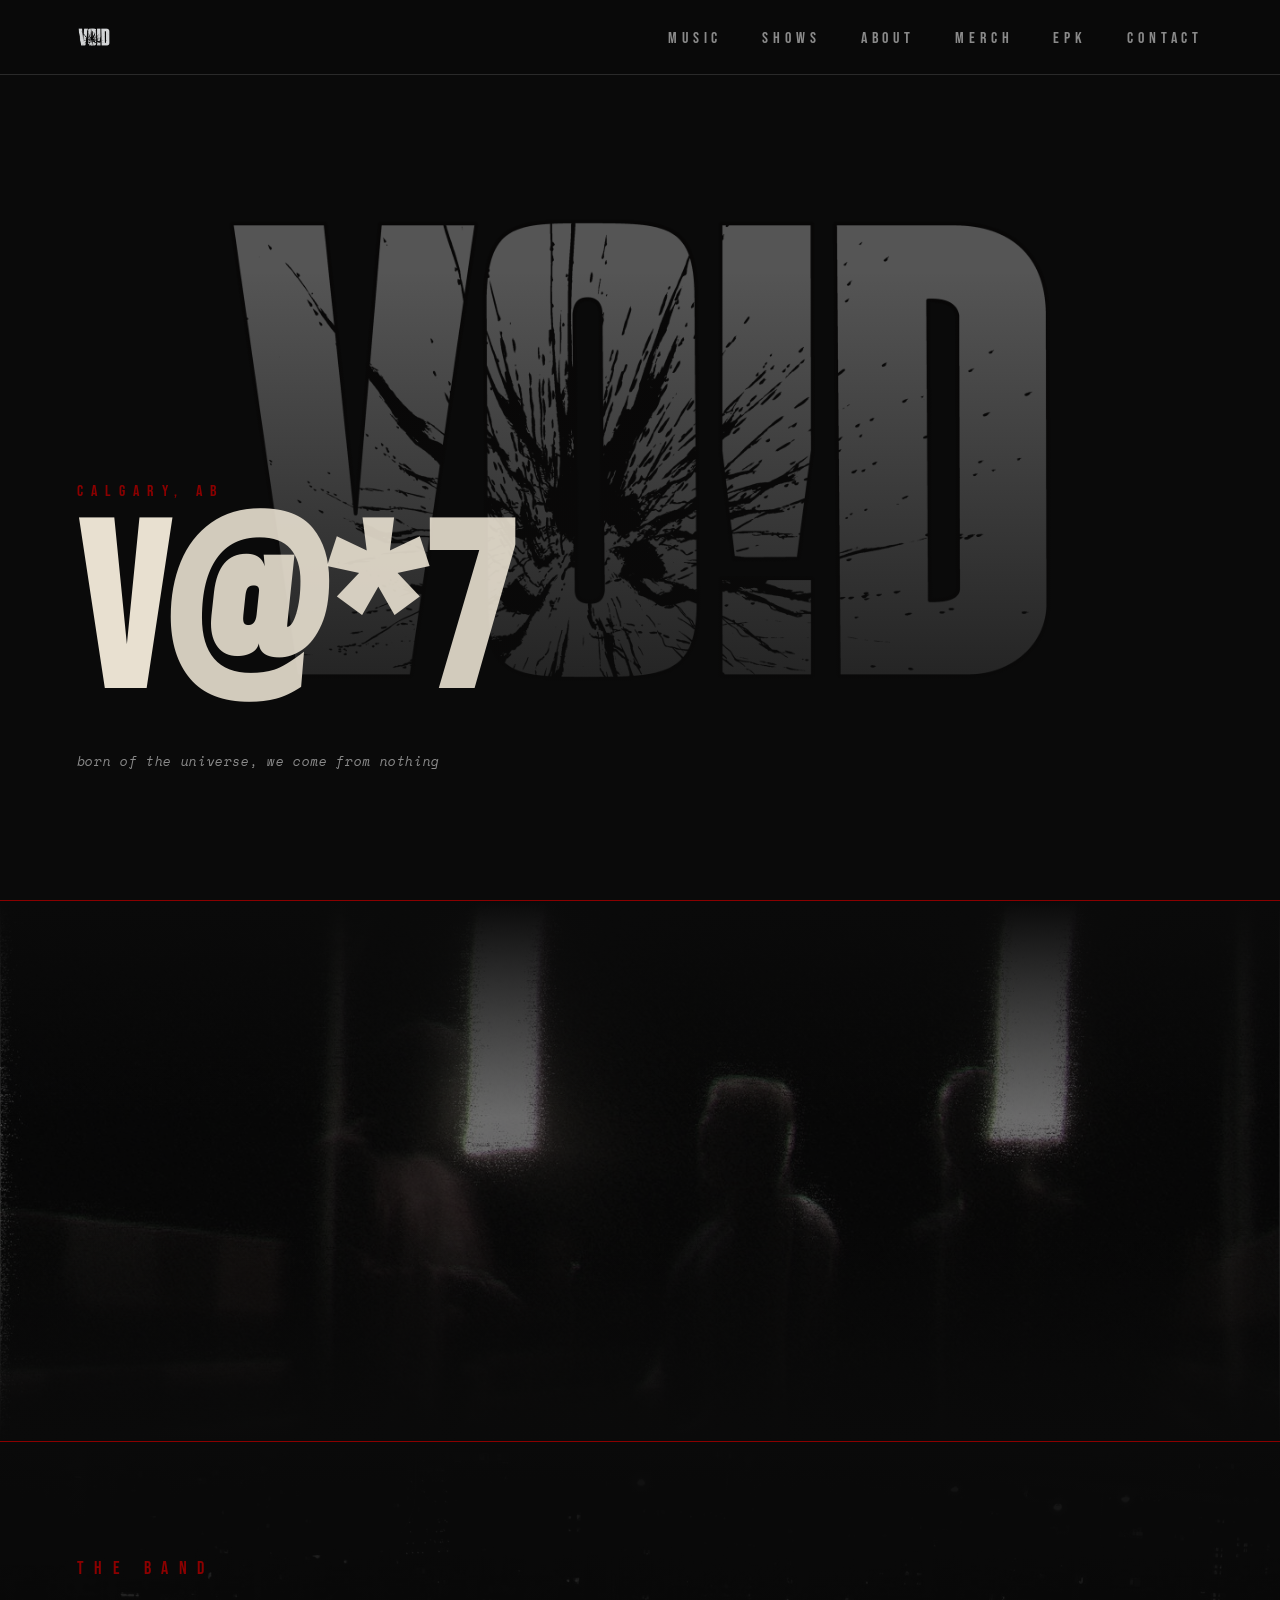
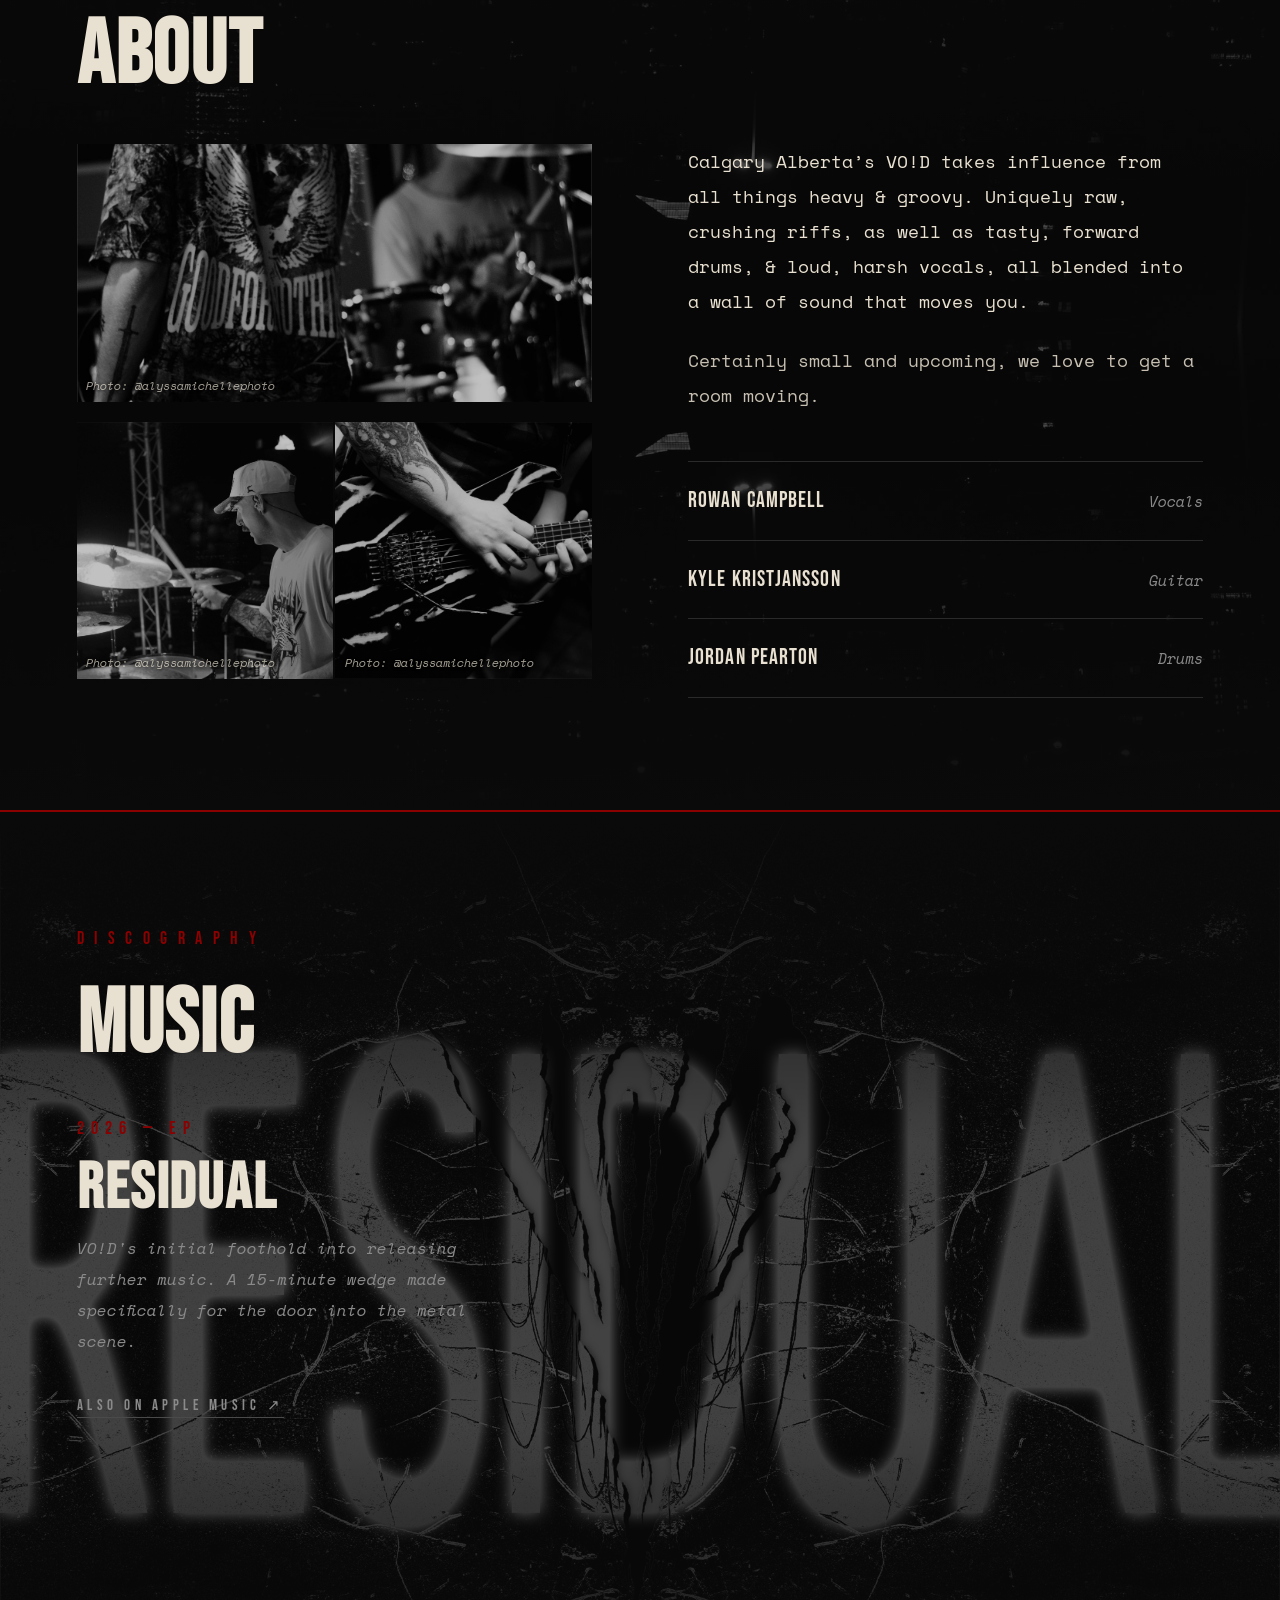
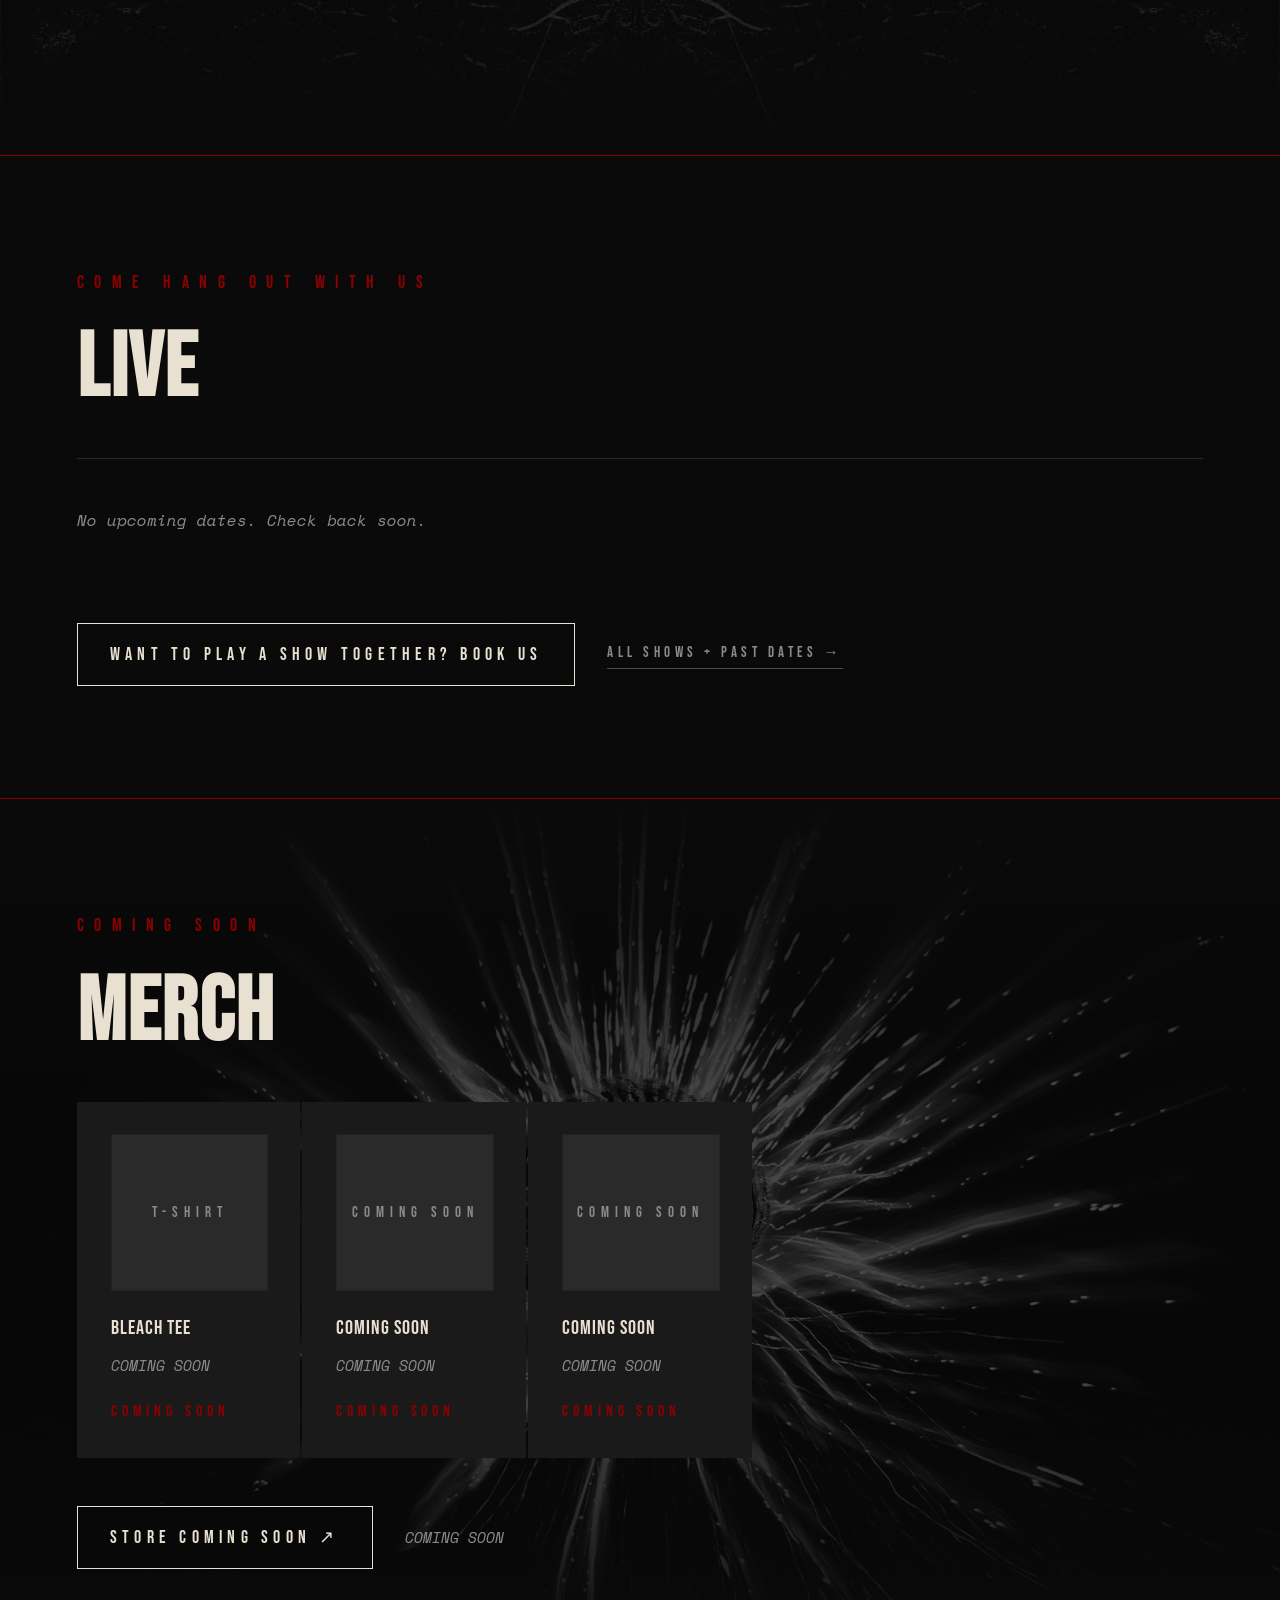
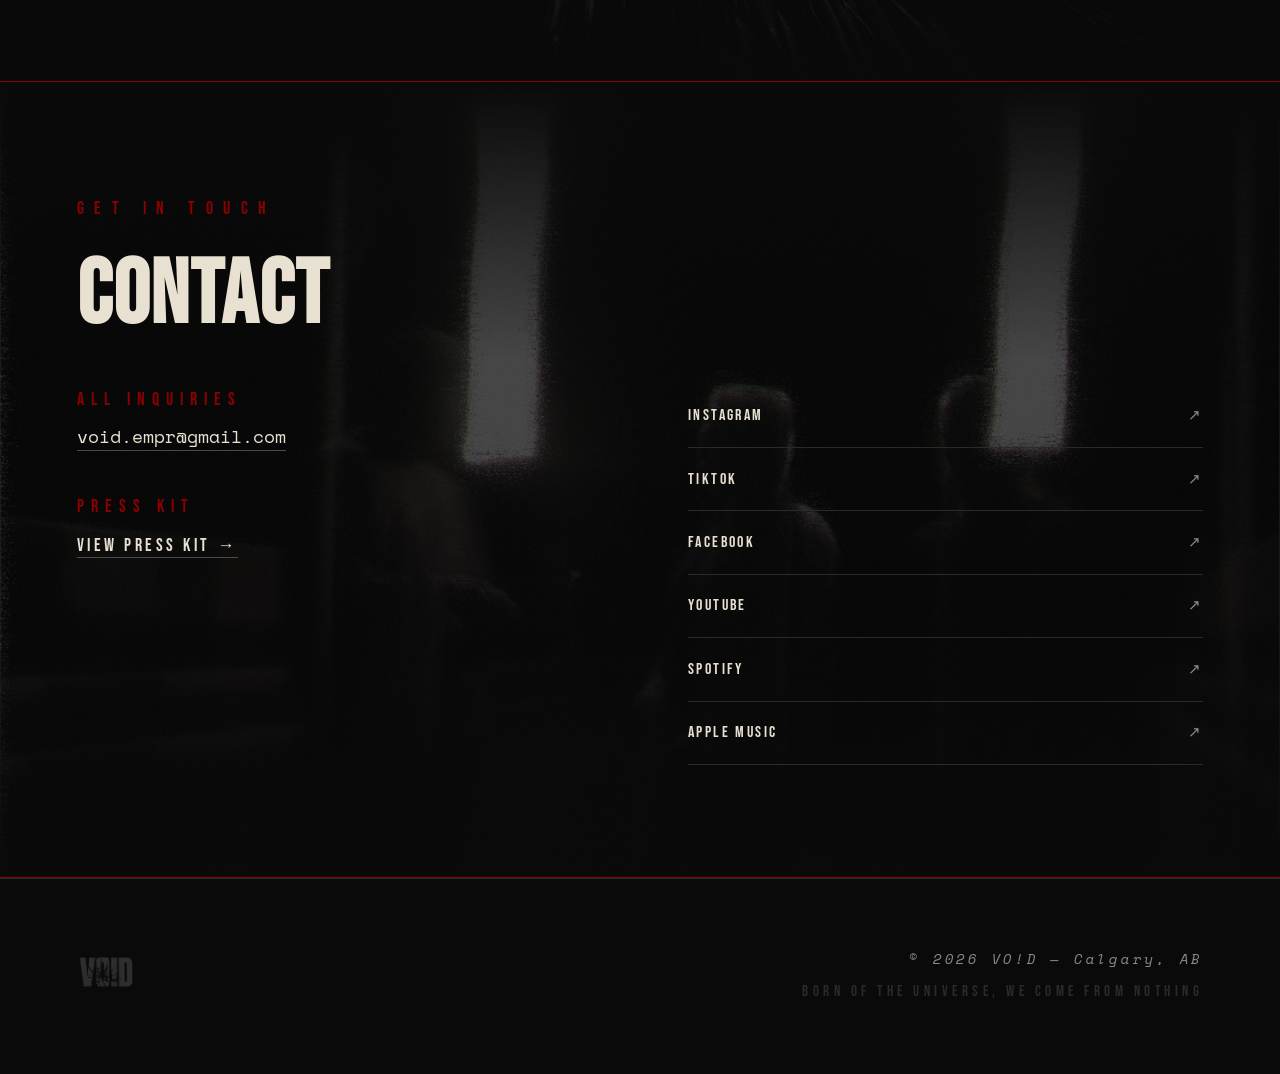
==== commit 9311f020: "tweaks 3" ====
--- a/index.html
+++ b/index.html
@@ -165,17 +165,20 @@
         <!-- wide photo spans both columns -->
         <div class="about-photo wide">
           <!-- CHANGE: main about photo — currently the full band live shot -->
-          <img src="assets/images/about-wide.jpg" alt="VO!D live">
+          <img src="assets/images/about-wide.jpg" alt="VO!D live" data-credit="name">
+          <span class="press-caption"></span>
         </div>
 
         <div class="about-photo">
           <!-- CHANGE: second about photo -->
-          <img src="assets/images/about-1.jpg" alt="VO!D drums">
+          <img src="assets/images/about-1.jpg" alt="VO!D drums" data-credit="name">
+          <span class="press-caption"></span>
         </div>
 
         <div class="about-photo">
           <!-- CHANGE: third about photo -->
-          <img src="assets/images/about-2.jpg" alt="VO!D guitar">
+          <img src="assets/images/about-2.jpg" alt="VO!D guitar" data-credit="name">
+          <span class="press-caption"></span>
         </div>
 
       </div>
@@ -343,18 +346,6 @@
       <a href="shows.html" class="text-link">All shows + past dates →</a>
     </div>
 
-       <div class="youtube-embed">
-        <iframe 
-        width="560" height="315" 
-        src="https://www.youtube.com/embed/_7-afHWL_mc?si=3C-3Y71EHLHmf4N9" 
-        title="YouTube video player" 
-        frameborder="0" 
-        allow="accelerometer; 
-        autoplay; clipboard-write; encrypted-media; gyroscope; 
-        picture-in-picture; web-share" referrerpolicy="strict-origin-when-cross-origin" 
-        allowfullscreen>
-      </iframe>
-    </div>
       
    
   </section>
@@ -594,6 +585,8 @@
 
   <!-- show list: data first, then the renderer that reads it -->
   <script src="data/shows.js"></script>
+  <script src="data/credits.js"></script>
+  <script src="assets/js/credits.js"></script>
   <script src="assets/js/shows.js"></script>
   <script src="assets/js/nav.js"></script>
 </body>
--- a/assets/css/site.css
+++ b/assets/css/site.css
@@ -539,6 +539,19 @@
 .about-photo {
   overflow: hidden;
   aspect-ratio: 1;              /* forces a perfect square */
+  position: relative;           /* for the credit overlay */
+}
+/* photographer credit, bottom-left over the photo (filled by assets/js/credits.js) */
+.about-photo .press-caption {
+  position: absolute;
+  left: 0.6rem;
+  bottom: 0.4rem;
+  font-size: var(--fs-2xs);
+  font-style: italic;
+  color: var(--dirty);
+  opacity: 0.7;
+  text-shadow: 0 1px 3px rgba(0,0,0,0.9);
+  pointer-events: none;
 }
 
 .about-photo.wide {
@@ -876,6 +889,10 @@
   (assets/js/nav.js adds/removes the .open class on #nav).
 */
 @media (max-width: 900px) {
+  /* EPK: QR moves from the header to the bottom of the page on phones */
+  .epk-header .qr-block { display: none; }
+  #epk-contact .qr-mobile { display: block; }   /* id selector: outranks the base .qr-mobile rule below */
+
   #nav {
     flex-wrap: wrap;             /* lets the panel drop below the logo/button row */
   }
@@ -1361,6 +1378,7 @@
   margin-bottom: 0.5rem;
 }
 .qr-block .press-meta { flex-direction: row; gap: 0.75rem; }   /* the two QR download links stay side by side */
+.qr-mobile { display: none; margin-top: 2rem; }                 /* phones only, see the 900px rule */
 
 /* Elements that only show up on paper / PDF */
 .print-only { display: none; }
@@ -1407,7 +1425,8 @@
     --dim:   #DDDDDD;
   }
 
-  #nav, footer, .no-print, iframe, .hero-bg, .hero-overlay, .section-bg, .show-photos, .lightbox { display: none !important; }
+  #nav, footer, .no-print, iframe, .hero-bg, .hero-overlay, .section-bg, .show-photos, .lightbox, .qr-mobile { display: none !important; }
+  .epk-header .qr-block { display: block !important; }   /* header QR prints at every width */
   .print-only { display: block; font-size: 9px; color: var(--mid); }
 
   /*
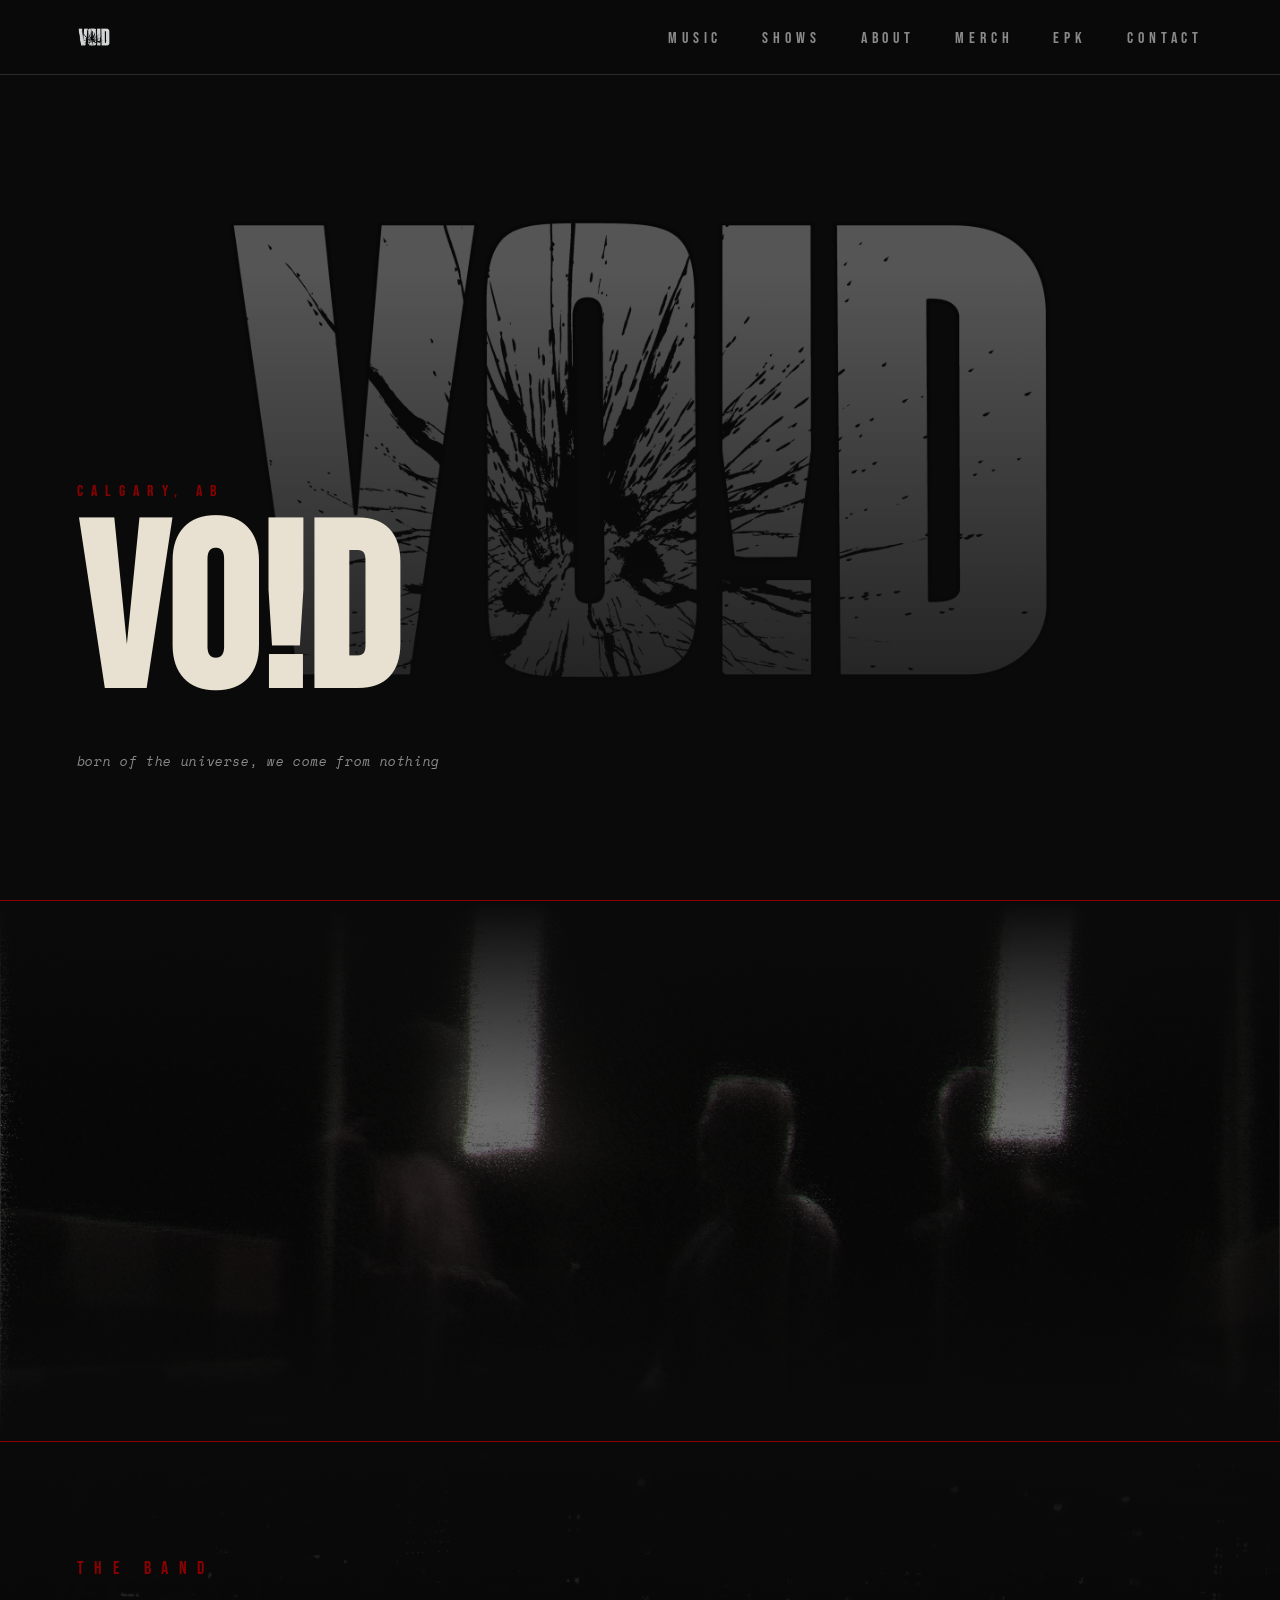
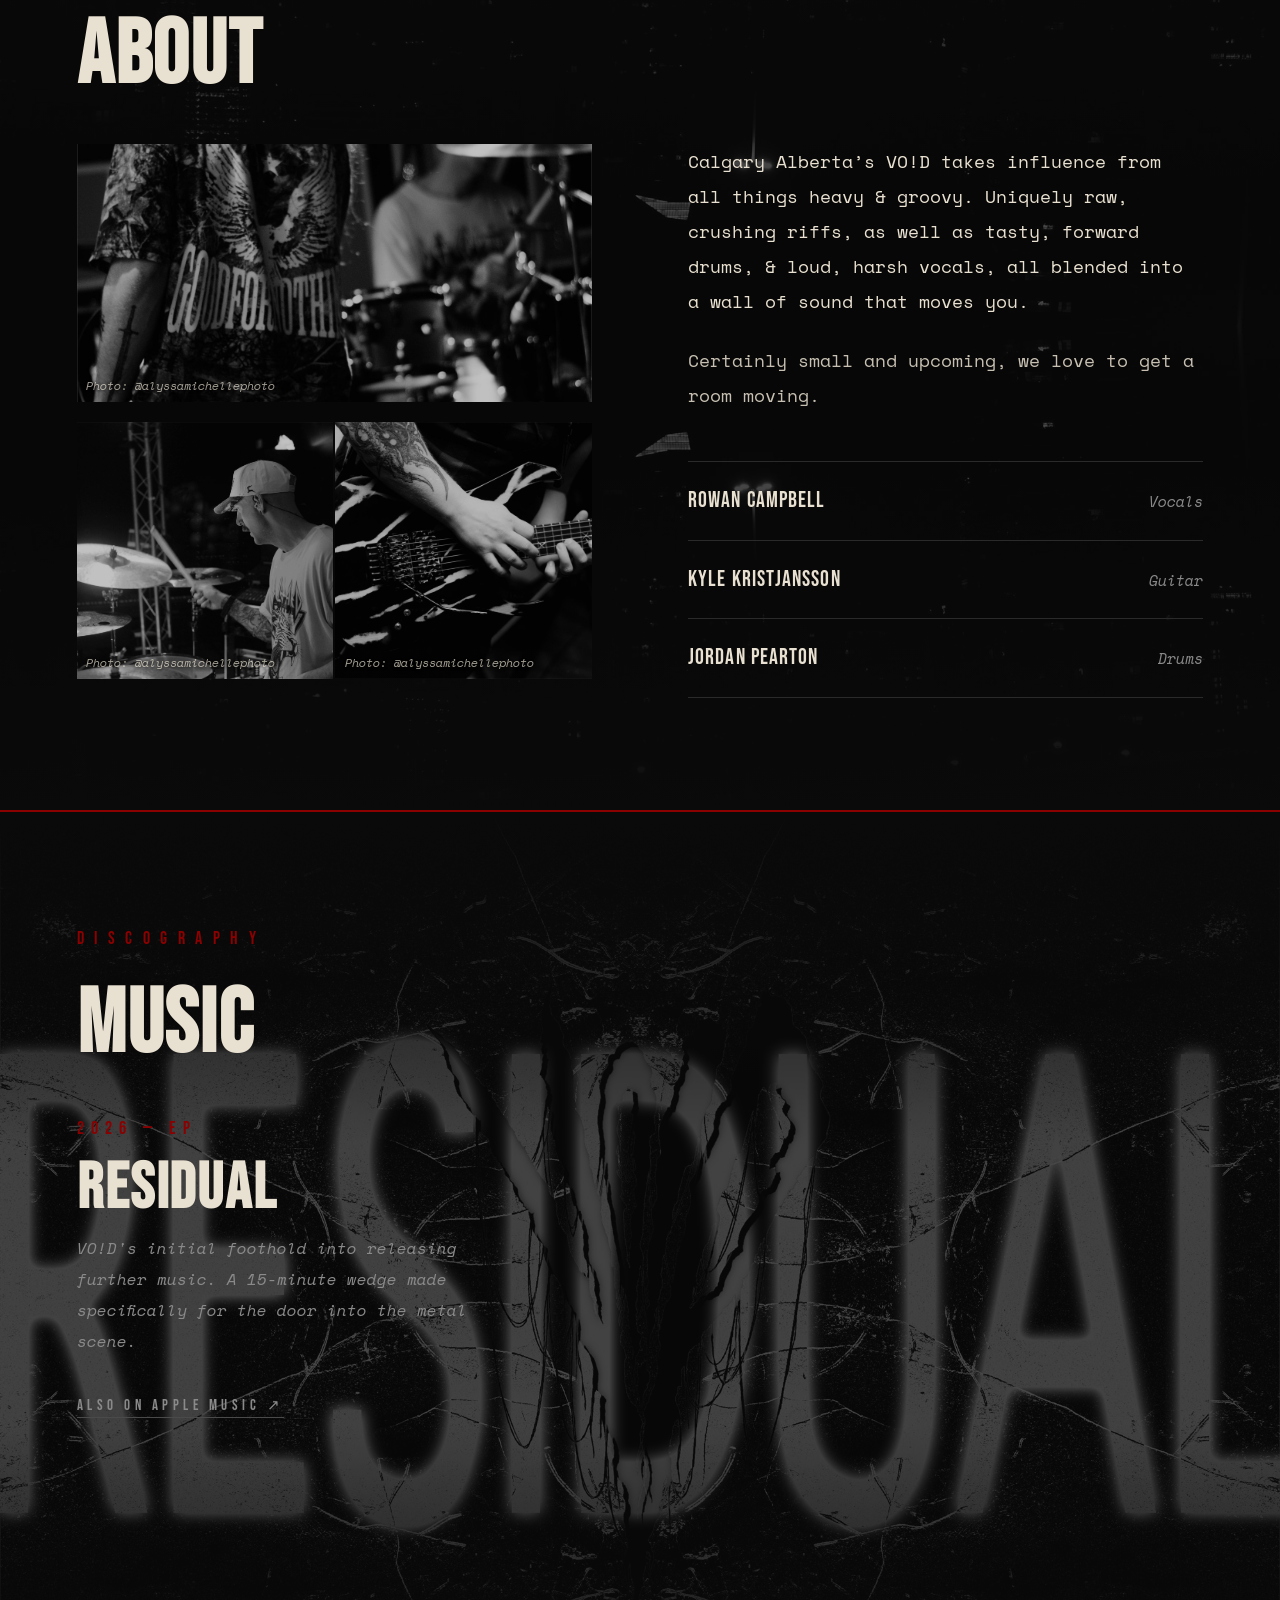
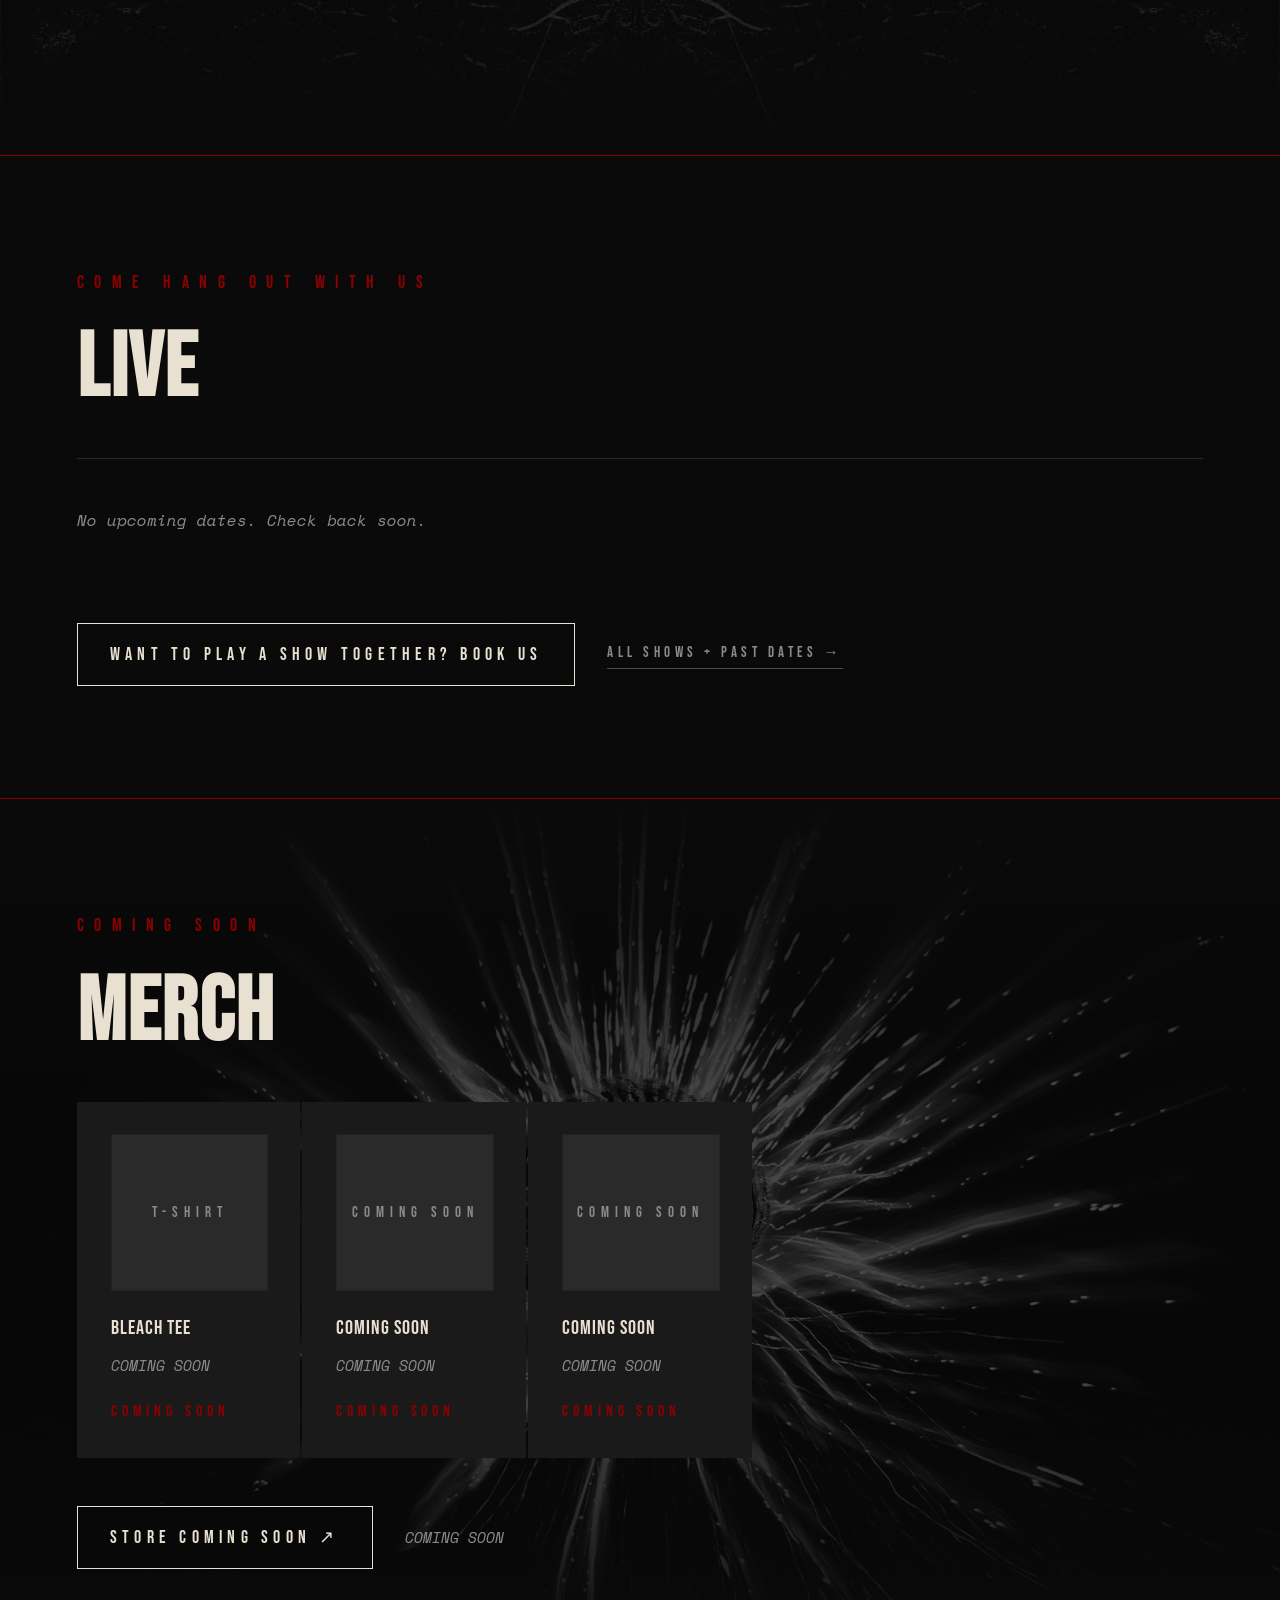
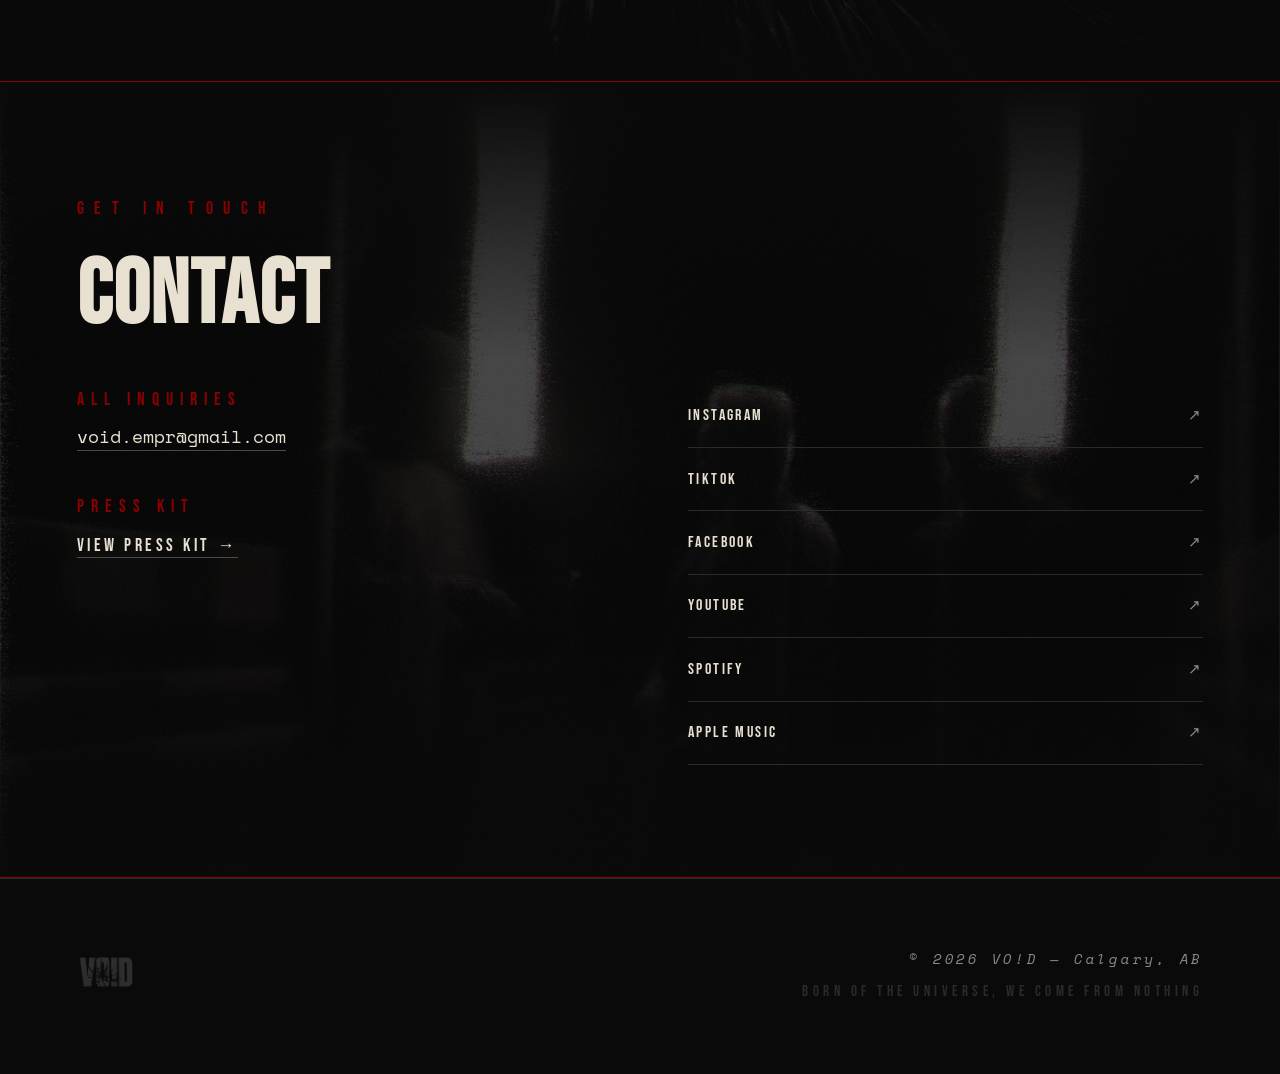
==== commit abdd1c4f: "tweaks & script comment cleanup" ====
--- a/index.html
+++ b/index.html
@@ -1,64 +1,36 @@
 <!DOCTYPE html>
 <!--
-  ====================================================================
   VO!D — Official Website
   index.html
-  
-  HOW THIS FILE IS ORGANIZED:
-  1. <head>      — invisible setup: fonts, page title, stylesheet link
-  2. <body>      — everything the visitor actually sees
-  3. <script>    — the glitch animation on the hero name + show list
-
-  STYLES live in assets/css/site.css (shared with shows.html, epk.html).
-  SHOWS live in data/shows.js — edit that file, not this one, for dates.
-  
-  TO UPDATE CONTENT: search for "CHANGE:" comments throughout the file.
-  They mark every piece of text, link, or image you'll want to edit.
-  
-  TO UPDATE STYLES: open assets/css/site.css. The CSS variables at
-  the top set colors and fonts for every page.
-  ====================================================================
+
+  Content to edit is marked with CHANGE: comments — search for them.
+  Shows come from data/shows.js. Styles are in assets/css/site.css.
 -->
 <html lang="en">
 <head>
 
-  <!-- tells the browser this file uses UTF-8 characters (handles 
-       special characters like é, ö, etc. safely) -->
+
   <meta charset="UTF-8">
 
-  <!-- makes the site scale correctly on phones and tablets -->
+
   <meta name="viewport" content="width=device-width, initial-scale=1.0">
 
-  <!-- CHANGE: this text appears in the browser tab -->
+  <!-- CHANGE: browser tab title -->
   <title>VO!D — Calgary Metal</title>
 
-  <!-- 
-    META TAGS — these control how the site looks when shared on 
-    social media (Discord, Facebook, iMessage link previews, etc.)
-    CHANGE: update these when you have a proper description and image
-  -->
+  <!-- CHANGE: link-preview text for Discord / Facebook / iMessage -->
   <meta name="description" content="VO!D — Nu Death / Hardcore from Calgary, Alberta. born of the universe, we come from nothing.">
   <meta property="og:title" content="VO!D">
   <meta property="og:description" content="born of the universe, we come from nothing.">
-  <!-- CHANGE: replace with a real preview image path when you have one -->
+  <!-- CHANGE: link-preview image -->
   <meta property="og:image" content="assets/images/og-image.jpg">
 
-  <!-- 
-    GOOGLE FONTS — loads two typefaces from Google's free font library.
-    Bebas Neue: tall, condensed, all-caps display font (headers)
-    Space Mono: fixed-width typewriter font (body text)
-    These load from the internet — if you ever want to self-host them,
-    download the files and replace these links with local paths.
-  -->
+  <!-- Fonts: Bebas Neue (headings), Space Mono (body) -->
   <link rel="preconnect" href="https://fonts.googleapis.com">
   <link rel="preconnect" href="https://fonts.gstatic.com" crossorigin>
   <link href="https://fonts.googleapis.com/css2?family=Bebas+Neue&family=Space+Mono:ital,wght@0,400;0,700;1,400&display=swap" rel="stylesheet">
 
-  <!-- 
-    STYLES — the whole design system lives in assets/css/site.css.
-    It's shared with shows.html and epk.html so all three pages
-    look the same. Colors, fonts, spacing: edit them there.
-  -->
+  <!-- All styles: assets/css/site.css (shared with shows.html and epk.html) -->
   <link rel="stylesheet" href="assets/css/site.css">
 </head>
 
@@ -66,20 +38,16 @@
 
   <!-- ================================================
        NAVIGATION
-       The bar that sticks to the top as you scroll.
-       To add a nav link: copy one <li> item and paste it,
-       change the href="#section-id" and the link text.
-       The href matches the id="" on each <section> below.
        ================================================ -->
   <nav id="nav">
-    <!-- CHANGE: clicking this takes you back to the top of the page -->
+
     <a href="#hero" class="nav-logo"><img src="assets/images/logo.png" alt="VO!D"></a>
     <!-- mobile menu button (shown at 900px and narrower; see assets/js/nav.js) -->
     <button type="button" class="nav-toggle" aria-label="Menu" aria-expanded="false" aria-controls="nav-links">
       <span></span><span></span><span></span>
     </button>
     <ul class="nav-links" id="nav-links">
-      <!-- each href="#music" scrolls to <section id="music"> below -->
+
       <li><a href="#music">Music</a></li>
       <li><a href="shows.html">Shows</a></li>
       <li><a href="#about">About</a></li>
@@ -90,53 +58,39 @@
   </nav>
 
   <!-- ================================================
-       HERO — full screen opening section
-       The VO!D name glitches in on page load via JS below.
-       The background logo image is set in CSS (.hero-bg)
+       HERO — the VO!D name glitches in on load (script at the bottom)
        ================================================ -->
   <section id="hero">
 
-    <!-- background shrapnel logo — opacity controlled in CSS above -->
+    <!-- faint logo behind the text (see .hero-bg) -->
     <div class="hero-bg"></div>
 
-    <!-- gradient that fades the photo into the black background -->
+
     <div class="hero-overlay"></div>
 
     <div class="hero-content">
 
-      <!-- CHANGE: the small text above the band name -->
+      <!-- CHANGE: eyebrow text -->
       <p class="hero-eyebrow">Calgary, AB</p>
 
-      <!-- 
-        THE BAND NAME — each letter is in its own <span> so the 
-        glitch animation can reveal them one at a time.
-        aria-label="VO!D" tells screen readers the real text
-        since the spans might confuse them during animation.
-        DO NOT change the individual letters inside the spans
-        without also updating the realChars array in the JS below.
-      -->
+      <!-- One <span> per letter for the glitch animation. Keep the letters in sync
+           with realChars in the script below. -->
       <h1 class="hero-name" aria-label="VO!D">
         <span data-char="V">V</span><span data-char="O">O</span><span data-char="!">!</span><span data-char="D">D</span>
       </h1>
 
-      <!-- CHANGE: the tagline under the band name -->
+      <!-- CHANGE: tagline -->
       <p class="hero-tagline">born of the universe, we come from nothing</p>
 
     </div>
   </section>
 
-  <!-- blood red line between every section -->
-  <hr class="rule">
-
-  <!-- ================================================
-       SILHOUETTE PHOTO DIVIDER
-       Full-width atmospheric image.
-       CHANGE: swap src= to use a different photo.
-       The image path is relative to index.html — 
-       assets/images/ means the images folder inside assets/
-       ================================================ -->
+
+  <hr class="rule">
+
+  <!-- photo divider — optional: only shows if assets/images/divider-1.jpg exists -->
   <div class="photo-divider">
-    <!-- CHANGE: replace with any photo from assets/images/ -->
+
     <img src="assets/images/divider-1.jpg" alt="VO!D" onerror="this.parentElement.remove()">
   </div>
 
@@ -146,52 +100,44 @@
        ABOUT SECTION
        ================================================ -->
   <section id="about">
-    <!-- optional background photo: drop assets/images/bg-about.jpg in place and it appears -->
+    <!-- optional background: assets/images/bg-about.jpg -->
     <div class="section-bg"></div>
     <span class="section-label">The Band</span>
     <h2 class="section-title">About</h2>
 
     <div class="about-grid">
 
-      <!-- LEFT: photo grid -->
+
       <div class="about-photos">
 
-        <!-- 
-          PHOTO GRID — 2x2 with one wide photo spanning the top.
-          CHANGE: swap src= paths to use different photos.
-          All photos are in assets/images/
-        -->
-
-        <!-- wide photo spans both columns -->
+        <!-- Photo grid: one wide, two square. Files are named by slot in assets/images/. -->
+
+
         <div class="about-photo wide">
-          <!-- CHANGE: main about photo — currently the full band live shot -->
+
           <img src="assets/images/about-wide.jpg" alt="VO!D live" data-credit="name">
           <span class="press-caption"></span>
         </div>
 
         <div class="about-photo">
-          <!-- CHANGE: second about photo -->
+
           <img src="assets/images/about-1.jpg" alt="VO!D drums" data-credit="name">
           <span class="press-caption"></span>
         </div>
 
         <div class="about-photo">
-          <!-- CHANGE: third about photo -->
+
           <img src="assets/images/about-2.jpg" alt="VO!D guitar" data-credit="name">
           <span class="press-caption"></span>
         </div>
 
       </div>
 
-      <!-- RIGHT: bio text and member list -->
+
       <div class="about-text">
 
         <div class="about-bio">
-          <!--
-            BIO — your words, kept raw.
-            CHANGE: update these paragraphs as the band evolves.
-            Each <p> is a paragraph — add or remove as needed.
-          -->
+          <!-- CHANGE: bio -->
           <p>
             Calgary Alberta’s VO!D takes influence from all things heavy &amp; groovy.
             Uniquely raw, crushing riffs, as well as tasty, forward drums, &amp; loud,
@@ -202,15 +148,11 @@
           </p>
         </div>
 
-        <!-- 
-          MEMBER LIST
-          CHANGE: add or remove <div class="member-row"> blocks as lineup changes.
-          Format: Name on the left, role on the right.
-        -->
+        <!-- CHANGE: members — one .member-row each -->
         <div class="member-list">
 
           <div class="member-row">
-            <!-- CHANGE: member name and role -->
+
             <span class="member-name">Rowan Campbell</span>
             <span class="member-role">Vocals</span>
           </div>
@@ -234,7 +176,7 @@
 
   <!-- second photo divider — optional: only shows if assets/images/divider-2.jpg exists -->
   <div class="photo-divider">
-    <!-- CHANGE: swap for a different divider photo if desired -->
+
     <img src="assets/images/divider-2.jpg" alt="VO!D" onerror="this.parentElement.remove()">
   </div>
 
@@ -244,30 +186,27 @@
        MUSIC SECTION
        ================================================ -->
   <section id="music">
-    <!-- optional background photo: drop assets/images/bg-music.jpg in place and it appears -->
+    <!-- optional background: assets/images/bg-music.jpg -->
     <div class="section-bg"></div>
     <span class="section-label">Discography</span>
     <h2 class="section-title">Music</h2>
 
     <div class="release-block">
 
-      <!-- LEFT COLUMN: release info -->
+
       <div class="release-info">
 
-        <!-- CHANGE: update year, format, and title if you release more music -->
+        <!-- CHANGE: release -->
         <p class="release-meta">2026 — EP</p>
         <h3 class="release-title">Residual</h3>
 
-        <!-- CHANGE: update this description for each release -->
+
         <p class="release-description">
           VO!D's initial foothold into releasing further music.
           A 15-minute wedge made specifically for the door into the metal scene.
         </p>
 
-        <!-- 
-          CHANGE: update href= with the Apple Music link for each release.
-          The Spotify embed below handles Spotify — this is the Apple Music fallback.
-        -->
+        <!-- CHANGE: Apple Music link -->
         <a href="https://music.apple.com/us/artist/vo-d/1657633364"
            target="_blank"
            rel="noopener"
@@ -277,32 +216,11 @@
 
       </div>
 
-      <!-- RIGHT COLUMN: Spotify embed player -->
+
       <div class="spotify-embed">
-        <!--
-          SPOTIFY EMBED PLAYER
-          How to get this for a new release:
-          1. Open Spotify and find the album/EP/single
-          2. Click the three dots (...) next to the release
-          3. Share → Embed album/track
-          4. Copy the embed code Spotify gives you
-          5. Paste it here, replacing the entire <iframe> below
-
-          The current embed is for RESIDUAL.
-          CHANGE: replace the entire iframe with the new embed code.
-        -->
-        <!-- <iframe //BANDPAGE
-          style="border-radius:0px"
-          src="https://open.spotify.com/embed/artist/7Hr36pXqkd8HszkUkhOIgz?utm_source=generator&theme=0"
-          width="100%"
-          height="352"
-          frameBorder="0"
-          allowfullscreen=""
-          allow="autoplay; clipboard-write; encrypted-media; fullscreen; picture-in-picture"
-          loading="lazy">
-        </iframe> -->
-        <iframe //RESIDUAL
-        data-testid="embed-iframe" 
+        <!-- Spotify embed. New release: Spotify > Share > Embed, paste the iframe here. -->
+
+        <iframe
         style="border-radius:12px" 
         src="https://open.spotify.com/embed/album/4aS5ZwJ2XtOlr2G8sASaux?utm_source=generator&theme=0&si=25b3dc6b6491492c" 
         width="100%" 
@@ -320,16 +238,10 @@
   <hr class="rule">
 
   <!-- ================================================
-       LIVE SECTION — next few upcoming shows
-
-       The rows are NOT typed here. They're filled in from
-       data/shows.js by assets/js/shows.js at page load.
-       TO ADD / REMOVE A SHOW: edit data/shows.js.
-       data-limit="3" caps how many show on the homepage;
-       shows.html has the full list plus past shows.
+       LIVE — next 3 upcoming shows, from data/shows.js
        ================================================ -->
   <section id="live">
-    <!-- optional background photo: drop assets/images/bg-live.jpg in place and it appears -->
+    <!-- optional background: assets/images/bg-live.jpg -->
     <div class="section-bg"></div>
     <span class="section-label">Come Hang Out With Us</span>
     <h2 class="section-title">Live</h2>
@@ -355,38 +267,25 @@
   
 
   <!-- ================================================
-       MERCH SECTION
-       
-       TO ADD A PRODUCT:
-       Copy one <div class="merch-card"> block and paste it
-       inside .merch-grid, then update title, description,
-       price, and replace the placeholder image div with
-       an <img> tag when you have product photos.
-
-       TO LINK TO YOUR ACTUAL STORE:
-       Update the href on .merch-store-link below.
+       MERCH — one .merch-card per product
        ================================================ -->
   <section id="merch">
-    <!-- optional background photo: drop assets/images/bg-merch.jpg in place and it appears -->
+    <!-- optional background: assets/images/bg-merch.jpg -->
     <div class="section-bg"></div>
     <span class="section-label">COMING SOON</span>
     <h2 class="section-title">Merch</h2>
 
     <div class="merch-grid">
 
-      <!-- MERCH CARD — copy this whole block to add a product -->
+
       <div class="merch-card">
-        <!-- 
-          CHANGE: replace this placeholder div with an actual product image:
-          <img src="assets/images/merch-tee.jpg" alt="VO!D Logo Tee">
-          Once you have product photos, drop them in assets/images/
-        -->
+        <!-- CHANGE: replace the placeholder div with <img src="..."> when there's a product photo -->
         <div class="merch-img">T-SHIRT</div>
-        <!-- CHANGE: product name -->
+
         <p class="merch-title">BLEACH TEE</p>
-        <!-- CHANGE: short description -->
+
         <p class="merch-desc">COMING SOON</p>
-        <!-- CHANGE: price or "COMING SOON" -->
+
         <span class="merch-price">COMING SOON</span>
       </div>
 
@@ -407,12 +306,9 @@
     </div>
 
     <div class="merch-cta">
-      <!-- 
-        CHANGE: replace # with your actual store URL (Printful, Bandcamp, etc.)
-        when the store is live. Until then the # just keeps the link inactive.
-      -->
+      <!-- CHANGE: store link -->
       <a href="#" class="merch-store-link">Store COMING SOON ↗</a>
-      <!-- CHANGE: update or remove this note based on your fulfillment setup -->
+
       <p class="merch-note">COMING SOON</p>
     </div>
   </section>
@@ -423,14 +319,14 @@
        CONTACT SECTION
        ================================================ -->
   <section id="contact">
-    <!-- optional background photo: drop assets/images/bg-contact.jpg in place and it appears -->
+    <!-- optional background: assets/images/bg-contact.jpg -->
     <div class="section-bg"></div>
     <span class="section-label">Get In Touch</span>
     <h2 class="section-title">Contact</h2>
 
     <div class="contact-grid">
 
-      <!-- LEFT: email and press kit -->
+
       <div>
         <div class="contact-block">
           <span class="contact-label">All Inquiries</span>
@@ -443,50 +339,43 @@
         <div class="contact-block">
           <span class="contact-label">Press Kit</span>
           <p class="contact-value">
-            <!-- the EPK is a page, not a file: epk.html has PDF Version buttons -->
+
             <a href="epk.html" class="contact-download">VIEW PRESS KIT →</a>
           </p>
         </div>
       </div>
 
-      <!-- RIGHT: social platform links -->
+
       <div class="social-links">
 
-        <!--
-          SOCIAL LINKS
-          CHANGE: update the href= for each platform.
-          To remove a platform: delete the entire <a> line.
-          To add a platform: copy a line and update the href and text.
-          target="_blank" opens the link in a new tab.
-          rel="noopener" is a security best practice for external links.
-        -->
-
-        <!-- CHANGE: Instagram URL -->
+        <!-- CHANGE: social links -->
+
+
         <a href="https://www.instagram.com/void.yyc/"
            target="_blank" rel="noopener"
            class="social-link">Instagram</a>
 
-        <!-- CHANGE: TikTok URL -->
+
         <a href="https://www.tiktok.com/@void.yyc"
            target="_blank" rel="noopener"
            class="social-link">TikTok</a>
 
-        <!-- CHANGE: Facebook URL -->
+
         <a href="https://www.facebook.com/share/1GX7bonVd8/"
            target="_blank" rel="noopener"
            class="social-link">Facebook</a>
 
-        <!-- CHANGE: YouTube URL -->
+
         <a href="https://www.youtube.com/@void_yyc"
            target="_blank" rel="noopener"
            class="social-link">YouTube</a>
 
-        <!-- CHANGE: Spotify URL -->
+
         <a href="https://open.spotify.com/artist/7Hr36pXqkd8HszkUkhOIgz"
            target="_blank" rel="noopener"
            class="social-link">Spotify</a>
 
-        <!-- CHANGE: Apple Music URL -->
+
         <a href="https://music.apple.com/us/artist/vo-d/1657633364"
            target="_blank" rel="noopener"
            class="social-link">Apple Music</a>
@@ -503,14 +392,7 @@
   <footer>
 
     <div class="footer-logo">
-      <!--
-        FOOTER LOGO IMAGE
-        CHANGE: swap src= to use a different logo variant.
-        filter: invert(1) in the CSS makes a black logo appear white —
-        so use the black-on-white block logo here.
-        If your logo is already white on black, remove filter: invert(1)
-        from the .footer-logo img rule in the CSS above.
-      -->
+      <!-- footer logo (inverted to white in CSS) -->
       <img src="assets/images/logo.png" alt="VO!D">
     </div>
 
@@ -523,13 +405,7 @@
   </footer>
 
   <!-- ================================================
-       JAVASCRIPT — glitch animation on the hero VO!D name
-       
-       CHANGES FROM PREVIOUS VERSION:
-       - Interval increased 60ms → 80ms (less frantic on fast machines)
-       - More iterations per letter (feels deliberate, not rushed)
-       - opacity forced to 1 before resolved class fires (no dim landings)
-       - Random iteration variation so letters feel independent
+       Glitch animation on the hero name
        ================================================ -->
   <script>
 
@@ -542,21 +418,15 @@
 
         let iterations = 0;
 
-        // More iterations = longer glitch before resolving.
-        // Base of 12, each letter adds 5 more, plus random 0-4 extra
-        // so letters feel independent rather than mechanical
-        const maxIterations = 12 + (i * 5) + Math.floor(Math.random() * 4);
-
-        // Start each letter dim before its interval begins
-        // Staggered so letters don't all start at the same time
+        // later letters glitch longer; small random spread so they don't move in lockstep
+        const maxIterations = 8 + (i * 3) + Math.floor(Math.random() * 4);
+
         setTimeout(() => {
           span.style.opacity = '0.2';
 
           const interval = setInterval(() => {
 
             if (iterations >= maxIterations) {
-              // Force opacity to 1 BEFORE adding resolved class
-              // prevents letters landing at low opacity mid-flicker
               span.style.opacity = '1';
               span.textContent = realChars[i];
               span.classList.add('resolved');
@@ -565,25 +435,23 @@
               span.textContent = GLITCH_CHARS[
                 Math.floor(Math.random() * GLITCH_CHARS.length)
               ];
-              // Flicker opacity during glitch — but never as low as the start
               span.style.opacity = Math.random() > 0.25 ? '0.9' : '0.4';
               iterations++;
             }
 
-          }, 80); // 80ms interval — less frantic than 60ms on fast machines
-
-        }, i * 150); // 150ms stagger between letters (was 120ms)
+          }, 55);
+
+        }, i * 90);
 
       });
     }
 
     window.addEventListener('load', () => {
-      setTimeout(glitchResolve, 400);
+      setTimeout(glitchResolve, 200);
     });
 
   </script>
 
-  <!-- show list: data first, then the renderer that reads it -->
   <script src="data/shows.js"></script>
   <script src="data/credits.js"></script>
   <script src="assets/js/credits.js"></script>
--- a/assets/css/site.css
+++ b/assets/css/site.css
@@ -1,34 +1,12 @@
 /*
-  ====================================================================
   VO!D — site.css
-  Shared stylesheet for every page: index.html, shows.html, epk.html
-
-  This used to live inline in index.html. It was moved here so the
-  three pages share one design system instead of three copies.
-
-  TO CHANGE COLORS: edit the :root variables at the top.
-  Everything below the "SHOWS PAGE" banner is new (Shows + EPK pages).
-  ====================================================================
-*/
-/*
-================================================================
-CSS — CASCADING STYLE SHEETS
-This block controls everything visual: colors, sizes, spacing,
-fonts, layout. It doesn't DO anything, it just DESCRIBES how
-things look.
-
-Syntax: selector { property: value; }
-Example: body { background: black; } means "make the page background black"
-================================================================
-*/
-
-/* 
-  CSS VARIABLES — think of these like constants in C#.
-  Define a value once here, use it everywhere below.
-  To change the site's color scheme, edit these values.
-  Format: --variable-name: value;
-  Usage:  color: var(--blood);
-*/
+  Shared by index.html, shows.html and epk.html.
+  Tokens first, then the homepage sections, then the Shows and EPK
+  pages, then print. Colours and fonts: edit the :root block.
+*/
+
+
+/* Design tokens — colours and fonts for every page. */
 :root {
   --black:    #0A0A0A;  /* near-black background — slightly warm, not pure */
   --dirty:    #E8E0D0;  /* off-white text — aged paper feel, not harsh white */
@@ -37,7 +15,7 @@
   --mid:      #4A4A4A;  /* mid-grey for secondary text and borders */
   --dim:      #2A2A2A;  /* very dark grey for subtle backgrounds */
 
-  /* font families stored as variables for easy swapping */
+
   --display:  'Bebas Neue', sans-serif;   /* headers, labels, nav */
   --body:     'Space Mono', monospace;    /* paragraphs, descriptions */
 
@@ -65,60 +43,51 @@
   }
 }
 
-/* 
-  RESET — browsers add their own default padding/margin to elements.
-  This removes all of that so we start from zero and control everything.
-  * means "apply to every element on the page"
-*/
+/* Reset browser defaults. */
 *, *::before, *::after {
-  box-sizing: border-box; /* makes sizing predictable — padding included in width */
+  box-sizing: border-box;
   margin: 0;
   padding: 0;
 }
 
-/* BASE PAGE STYLES */
+
 html {
   scroll-behavior: auto; /* no smooth scroll — keeps it raw */
 }
 
 body {
   background: var(--black);
-  color: var(--dirty);          /* default text color for the whole page */
+  color: var(--dirty);
   font-family: var(--body);
   font-size: var(--fs-lg);
-  line-height: 1.7;             /* space between lines of text */
-  overflow-x: hidden;           /* prevents horizontal scrollbar */
-}
-
-/* 
-  THE HORIZONTAL RULE — the single blood-red line between sections.
-  <hr> is an HTML element that draws a horizontal line.
-  We're overriding its default look completely.
-*/
+  line-height: 1.7;
+  overflow-x: hidden;
+}
+
+/* Blood-red rule between sections. */
 .rule {
   border: none;
-  border-top: 1px solid var(--blood); /* 1px line, blood red */
+  border-top: 1px solid var(--blood);
   margin: 0;
 }
 
 /*
 ================================================================
-NAVIGATION — fixed bar at the top of the page
-position: fixed means it stays visible as you scroll
+NAVIGATION — fixed top bar
 ================================================================
 */
 #nav {
-  position: fixed;              /* stays at top even when scrolling */
+  position: fixed;
   top: 0;
   left: 0;
   right: 0;
-  z-index: 100;                 /* sits above everything else on the page */
-  padding: 1.25rem 6vw;         /* 6vw = 6% of viewport width — scales with screen */
+  z-index: 100;
+  padding: 1.25rem 6vw;
   display: flex;
   justify-content: space-between;
   align-items: center;
-  background: rgba(10,10,10,0.92); /* slightly transparent black */
-  backdrop-filter: blur(8px);      /* blurs content behind the nav */
+  background: rgba(10,10,10,0.92);
+  backdrop-filter: blur(8px);
   border-bottom: 1px solid var(--dim);
 }
 
@@ -126,14 +95,14 @@
   font-family: var(--display);
   font-size: 22px;
   color: var(--dirty);
-  text-decoration: none;        /* removes underline from links */
-  letter-spacing: 0.1em;        /* space between letters */
+  text-decoration: none;
+  letter-spacing: 0.1em;
 }
 
 .nav-logo img {
   height: 34px;                 /* CHANGE: nav logo size */
   display: block;
-  filter: invert(1);            /* black logo -> white, same trick as the footer */
+  filter: invert(1);            /* black logo -> white */
   opacity: 0.85;
   transition: opacity 0.2s;
 }
@@ -143,8 +112,8 @@
 
 .nav-links {
   display: flex;
-  gap: 2.5rem;                  /* space between each nav item */
-  list-style: none;             /* removes bullet points from the list */
+  gap: 2.5rem;
+  list-style: none;
 }
 
 .nav-links a {
@@ -153,10 +122,10 @@
   letter-spacing: 0.3em;
   color: var(--mid-text);
   text-decoration: none;
-  transition: color 0.15s;      /* smooth color change on hover (0.15 seconds) */
-}
-
-/* :hover applies styles when the mouse is over an element */
+  transition: color 0.15s;
+}
+
+
 .nav-links a:hover {
   color: var(--dirty);
 }
@@ -184,24 +153,20 @@
 
 /*
 ================================================================
-HERO — the first full-screen section the visitor sees
+HERO
 ================================================================
 */
 #hero {
-  min-height: 100vh;            /* 100vh = 100% of the visible screen height */
+  min-height: 100vh;
   display: flex;
   flex-direction: column;
-  justify-content: flex-end;    /* pushes content to the bottom */
+  justify-content: flex-end;
   padding: 0 6vw 8rem;
   position: relative;
-  overflow: hidden;             /* clips the logo image to this section */
-}
-
-/* 
-  HERO BACKGROUND — the shrapnel logo sits behind the text.
-  position: absolute takes it out of normal flow and lets us
-  layer it behind the text content.
-*/
+  overflow: hidden;
+}
+
+/* Faint logo behind the hero text. */
 .hero-bg {
   position: absolute;
   top: 0; left: 0; right: 0; bottom: 0;
@@ -209,25 +174,25 @@
   background-size: 70%;             /* logo takes up 70% of the hero width */
   background-position: center 40%;  /* horizontal center, 40% down */
   background-repeat: no-repeat;
-  opacity: 0.31;                    /* very faint — 0=invisible, 1=solid */
-  /* increase this number to make the logo more visible in the background */
-}
-
-/* dark gradient that fades from transparent at top to black at bottom */
+  opacity: 0.31;                    /* 0 = invisible, 1 = solid */
+
+}
+
+/* fades the hero into the black below */
 .hero-overlay {
   position: absolute;
   top: 0; left: 0; right: 0; bottom: 0;
   background: linear-gradient(
     to bottom,
-    transparent 30%,        /* top 30% is see-through */
-    var(--black) 100%       /* fades to solid black at the bottom */
+    transparent 30%,
+    var(--black) 100%
   );
 }
 
-/* z-index controls layering — higher number = in front */
+
 .hero-content {
   position: relative;
-  z-index: 2;               /* sits above the background and overlay */
+  z-index: 2;
 }
 
 .hero-eyebrow {
@@ -238,25 +203,17 @@
   margin-bottom: 1rem;
 }
 
-/* 
-  THE BIG VO!D TITLE
-  clamp(min, preferred, max) — scales the font between a min and max
-  based on screen width. clamp(80px, 18vw, 260px) means:
-  never smaller than 80px, never bigger than 260px, tries for 18vw
-*/
+/* Big title, scales with the viewport. */
 .hero-name {
   font-family: var(--display);
   font-size: clamp(80px, 18vw, 260px);
   line-height: 0.85;
   color: var(--dirty);
   margin-bottom: 2rem;
-  user-select: none;            /* prevents text selection on drag */
-}
-
-/* 
-  Each letter of VO!D is wrapped in a <span> for the glitch animation.
-  They start invisible (opacity: 0) and the JS reveals them one by one.
-*/
+  user-select: none;
+}
+
+/* Letters start invisible; the glitch script reveals them. */
 .hero-name span {
   display: inline-block;
   opacity: 0;
@@ -277,12 +234,12 @@
 
 /*
 ================================================================
-PHOTO DIVIDER — full-width atmospheric image between sections
+PHOTO DIVIDER
 ================================================================
 */
 .photo-divider {
   width: 100%;
-  height: 60vh;                 /* 60% of the screen height */
+  height: 60vh;
   position: relative;
   overflow: hidden;
 }
@@ -290,7 +247,7 @@
 .photo-divider img {
   width: 100%;
   height: 100%;
-  object-fit: cover;            /* fills the space, crops if needed */
+  object-fit: cover;
   object-position: center;
   opacity: 0.4;                 /* dim the photo — increase for brighter */
   filter: grayscale(60%);       /* partially desaturated — 100% = full B&W */
@@ -299,7 +256,7 @@
 /* gradient overlay on the photo so it fades into the sections above/below */
 .photo-divider::before,
 .photo-divider::after {
-  content: '';                  /* required for pseudo-elements */
+  content: '';
   position: absolute;
   left: 0; right: 0;
   height: 40%;
@@ -318,11 +275,11 @@
 
 /*
 ================================================================
-SECTIONS — base styles shared by all content sections
+SECTIONS
 ================================================================
 */
 section {
-  padding: 7rem 6vw;            /* 7rem top/bottom, 6vw left/right */
+  padding: 7rem 6vw;
 }
 
 /* small red label above section titles — like "DISCOGRAPHY" above "Music" */
@@ -332,10 +289,10 @@
   letter-spacing: 0.6em;
   color: var(--blood);
   margin-bottom: 2rem;
-  display: block;               /* block makes it sit on its own line */
-}
-
-/* large section heading */
+  display: block;
+}
+
+
 .section-title {
   font-family: var(--display);
   font-size: clamp(48px, 7vw, 100px);
@@ -352,7 +309,7 @@
 */
 .release-block {
   display: grid;
-  /* auto-fit fills the row with as many columns as fit at 280px min */
+
   grid-template-columns: repeat(auto-fit, minmax(280px, 1fr));
   gap: 4rem;
   align-items: start;
@@ -408,11 +365,7 @@
   border-radius: 0;             /* keep it square to match the aesthetic */
 }
 
-/* 
-  IFRAME — an inline frame that embeds another website.
-  Spotify's embed player lives inside this.
-  border: none removes the default iframe border.
-*/
+
 .spotify-embed iframe {
   border: none;
   width: 100%;
@@ -428,10 +381,7 @@
   border-top: 1px solid var(--dim);
 }
 
-/* 
-  Each show is a row with three columns: date | info | ticket link
-  grid-template-columns defines the column widths
-*/
+/* Show row: date | info | ticket */
 .show-row {
   display: grid;
   grid-template-columns: 130px 1fr auto;
@@ -448,7 +398,7 @@
 
 .show-date {
   font-family: var(--display);
-  font-size: 20px;
+  font-size: 22px;
   color: var(--dirty);
   letter-spacing: 0.05em;
 }
@@ -461,7 +411,7 @@
 
 .show-venue {
   font-family: var(--display);
-  font-size: 18px;
+  font-size: 24px;
   color: var(--dirty);
   letter-spacing: 0.05em;
 }
@@ -480,7 +430,7 @@
   text-decoration: none;
   border: 1px solid var(--blood);
   padding: 0.5rem 1.25rem;
-  white-space: nowrap;          /* prevents the word "Tickets" from wrapping */
+  white-space: nowrap;
   transition: background 0.15s, color 0.15s;
 }
 
@@ -502,15 +452,11 @@
   border-radius: 0;             /* keep it square to match the aesthetic */
 }
 
-/* 
-  IFRAME — an inline frame that embeds another website.
-  YouTube's embed player lives inside this.
-  border: none removes the default iframe border.
-*/
+
 .youtube-embed iframe {
   border: none;
   width: 100%;
-  /* height: 100%; */
+
   align-items: center;
 }
 
@@ -521,7 +467,7 @@
 */
 .about-grid {
   display: grid;
-  grid-template-columns: 1fr 1fr;  /* two equal columns */
+  grid-template-columns: 1fr 1fr;
   gap: 6rem;
   margin-top: 1rem;
 }
@@ -529,17 +475,14 @@
 .about-photos {
   display: grid;
   grid-template-columns: 1fr 1fr;
-  gap: 2px;                     /* 2px gap creates the grid line effect */
-}
-
-/* 
-  The photo containers — overflow:hidden clips images to their box.
-  aspect-ratio keeps them square.
-*/
+  gap: 2px;
+}
+
+
 .about-photo {
   overflow: hidden;
-  aspect-ratio: 1;              /* forces a perfect square */
-  position: relative;           /* for the credit overlay */
+  aspect-ratio: 1;
+  position: relative;
 }
 /* photographer credit, bottom-left over the photo (filled by assets/js/credits.js) */
 .about-photo .press-caption {
@@ -555,20 +498,20 @@
 }
 
 .about-photo.wide {
-  grid-column: span 2;          /* this photo spans both columns */
-  aspect-ratio: 2 / 1;          /* wider ratio for the spanning photo */
+  grid-column: span 2;
+  aspect-ratio: 2 / 1;
 }
 
 .about-photo img {
   width: 100%;
   height: 100%;
   object-fit: cover;
-  filter: grayscale(100%);      /* full black and white */
+  filter: grayscale(100%);
   opacity: 0.75;
   transition: opacity 0.3s, filter 0.3s;
 }
 
-/* on hover: brings back some color and increases brightness */
+/* hover: partial colour */
 .about-photo:hover img {
   opacity: 0.9;
   filter: grayscale(60%);
@@ -597,7 +540,7 @@
 .member-row {
   display: flex;
   justify-content: space-between;
-  align-items: baseline;        /* aligns text along their baseline */
+  align-items: baseline;
   padding: 1.25rem 0;
   border-bottom: 1px solid var(--dim);
 }
@@ -843,9 +786,7 @@
 
 /*
 ================================================================
-RESPONSIVE — styles that only apply below certain screen widths.
-@media is a CSS "if statement" — "if screen is narrower than 700px,
-apply these styles instead"
+RESPONSIVE
 ================================================================
 */
 @media (max-width: 900px) {
@@ -884,9 +825,8 @@
 }
 
 /*
-  MOBILE MENU — 900px and narrower. The link row would overflow the
-  screen here, so it becomes a panel under the bar, opened by .nav-toggle
-  (assets/js/nav.js adds/removes the .open class on #nav).
+  MOBILE MENU (900px and narrower) — links become a panel under the
+  bar, toggled by .nav-toggle (assets/js/nav.js).
 */
 @media (max-width: 900px) {
   /* EPK: QR moves from the header to the bottom of the page on phones */
@@ -918,27 +858,22 @@
   }
 }
 
-/* 
-  ACCESSIBILITY — respects users who have "reduce motion" enabled
-  in their OS settings. Skips the glitch animation for them.
-*/
+/* Reduced motion: skip the glitch animation. */
 @media (prefers-reduced-motion: reduce) {
   .hero-name span {
-    opacity: 1 !important;     /* !important overrides all other opacity rules */
-  }
-}
-
-
-
-/*
-================================================================
-SHARED — small additions used by the new pages
-================================================================
-*/
-
-/* Pages without a full-screen hero need to clear the fixed nav bar.
-   section.page-top (not just .page-top) so it beats the later
-   .epk-section { padding: ... } shorthand. */
+    opacity: 1 !important;
+  }
+}
+
+
+/*
+================================================================
+SHARED
+================================================================
+*/
+
+/* Clears the fixed nav on pages without a hero. (section.page-top so it
+   outranks the .epk-section padding shorthand.) */
 section.page-top {
   padding-top: 10rem;
 }
@@ -981,7 +916,7 @@
   align-items: center;
 }
 
-/* The bordered button style already used by .merch-store-link, made reusable */
+/* Bordered button */
 .btn-outline {
   font-family: var(--display);
   font-size: var(--fs-lg);
@@ -999,11 +934,7 @@
   color: var(--black);
 }
 
-/*
-  TODO PLACEHOLDER — marks content that still needs to be supplied.
-  Deliberately loud so it can't be missed. Delete the .todo block
-  once the real content is in.
-*/
+/* TODO box — content still to be supplied. Delete once it exists. */
 .todo {
   border: 1px dashed var(--blood);
   padding: 1.25rem 1.5rem;
@@ -1026,15 +957,9 @@
 
 /*
 ================================================================
-SECTION BACKGROUNDS - optional photo behind a section
-Same idea as .hero-bg: an absolutely-positioned layer under the
-content, dimmed and faded into black at the top and bottom.
-
-To turn one on: the section already contains
-  <div class="section-bg"></div>
-as its first child. Drop the matching file into assets/images/
-(names below) and it appears. No file = plain black, no change.
-To turn one off for good: delete the div from the section.
+SECTION BACKGROUNDS — optional photo behind a section.
+Each section has <div class="section-bg"></div> as its first child,
+mapped to a file below. No file = plain black.
 ================================================================
 */
 section {
@@ -1067,9 +992,7 @@
   bottom: 0;
   background: linear-gradient(to top, var(--black), transparent);
 }
-/* everything AFTER a .section-bg in the same section sits above the photo.
-   (Sibling selector on purpose: a plain section > * rule would also catch
-   .hero-bg / .hero-overlay and break their position: absolute.) */
+/* siblings after .section-bg sit above it (sibling selector so the hero layers are untouched) */
 .section-bg ~ * {
   position: relative;
   z-index: 1;
@@ -1094,10 +1017,22 @@
 /*
 ================================================================
 SHOWS PAGE
-The show rows themselves reuse .show-row / .show-date / .show-venue /
-.show-location / .show-ticket from the LIVE SECTION above.
-================================================================
-*/
+================================================================
+*/
+
+/* Instagram post links under the lineup */
+.show-chips { display: flex; flex-wrap: wrap; gap: 0.5rem; margin-top: 0.4rem; }
+.show-chip {
+  font-family: var(--display);
+  font-size: var(--fs-xs);
+  letter-spacing: 0.2em;
+  color: var(--mid-text);
+  text-decoration: none;
+  border: 1px solid var(--dim);
+  padding: 0.15rem 0.6rem;
+  transition: color 0.15s, border-color 0.15s;
+}
+.show-chip:hover { color: var(--dirty); border-color: var(--mid); }
 
 /* Festival / tour name — small red label above the venue */
 .show-event {
@@ -1146,7 +1081,8 @@
   overflow: hidden;
   background: var(--dim);
 }
-.show-photo img {
+.show-photo img,
+.show-photo video {
   width: 100%;
   height: 100%;
   object-fit: cover;
@@ -1154,10 +1090,30 @@
   filter: grayscale(100%);
   opacity: 0.75;
   transition: opacity 0.2s, filter 0.2s;
-}
-.show-photo:hover img {
+  pointer-events: none;         /* the <a> takes the click, not the video */
+}
+.show-photo:hover img,
+.show-photo:hover video {
   opacity: 1;
   filter: grayscale(0%);
+}
+/* play badge on video tiles (clips and YouTube) */
+.show-photo.is-video { position: relative; }
+.show-photo.is-video::after {
+  content: '\25B6';
+  position: absolute;
+  left: 50%; top: 50%;
+  transform: translate(-50%, -50%);
+  width: 34px; height: 34px;
+  border-radius: 50%;
+  background: rgba(10,10,10,0.7);
+  border: 1px solid var(--dirty);
+  color: var(--dirty);
+  font-size: 13px;
+  line-height: 32px;
+  text-align: center;
+  text-indent: 2px;
+  pointer-events: none;
 }
 
 /* LIGHTBOX - created by assets/js/shows.js on first click */
@@ -1179,6 +1135,15 @@
   object-fit: contain;
   cursor: pointer;              /* click = next */
 }
+.lightbox video,
+.lightbox iframe {
+  width: min(92vw, calc(85vh * 16 / 9));
+  aspect-ratio: 16 / 9;
+  max-height: 85vh;
+  border: none;
+  background: #000;
+}
+.lightbox img[hidden], .lightbox video[hidden], .lightbox iframe[hidden] { display: none; }
 .lightbox button {
   position: absolute;
   background: none;
@@ -1231,8 +1196,6 @@
 /*
 ================================================================
 EPK PAGE
-Built to be skimmed. Fact grid at the top, then sections in the
-order a booker asks for them.
 ================================================================
 */
 
@@ -1394,11 +1357,8 @@
 /*
 ================================================================
 PRINT / PDF VERSION
-epk.html → "PDF Version (Dark)" / "(Light)" buttons, or Ctrl+P → Save as PDF.
-DARK is the default: the site's own palette, backgrounds forced on.
-LIGHT: the buttons add class "print-light" to <html> first; the
-html.print-light block below swaps to black-on-white.
-Either way: no nav, no embeds (replaced by their URLs).
+Dark by default (site palette, backgrounds forced on).
+html.print-light swaps to black-on-white.
 ================================================================
 */
 @media print {
@@ -1412,7 +1372,7 @@
   }
   body { font-size: 9.5px; line-height: 1.4; color: var(--dirty); padding: 8mm 10mm; }
 
-  /* the PDF was tuned with the old fixed sizes; don't let the screen bump reach it */
+  /* keep the PDF at its tuned sizes */
   :root { --fs-2xs: 9px; --fs-xs: 10px; --fs-sm: 11px; --fs-md: 12px; --fs-lg: 13px; }
 
   /* LIGHT variant — set by the PDF Version (Light) button on epk.html */
@@ -1429,13 +1389,7 @@
   .epk-header .qr-block { display: block !important; }   /* header QR prints at every width */
   .print-only { display: block; font-size: 9px; color: var(--mid); }
 
-  /*
-    ONE-SHEET PACKING
-    Sections are allowed to split across pages; only small units
-    (a fact tile, a paragraph, a show row, a photo) are kept whole.
-    A section-level break-inside: avoid is what pushed every section
-    onto its own page before.
-  */
+  /* Sections may split across pages; only small units stay whole. */
   section.page-top { padding-top: 0; }
   .epk-section { padding: 0.6rem 0; }
   .epk-section .section-label { font-size: 8px; letter-spacing: 0.4em; margin-bottom: 0.15rem; }
@@ -1478,12 +1432,12 @@
   .show-event { font-size: 7.5px; letter-spacing: 0.25em; }
   .show-location { font-size: 8.5px; }
   .show-bill { font-size: 8px; }
-  .show-ticket, .show-video { display: none; }
+  .show-ticket, .show-video, .show-chips { display: none; }
 
   .epk-header { margin-bottom: 0.4rem; align-items: flex-end; }
   .qr-img { width: 22mm; height: 22mm; margin: 0; }
 
-  .todo { display: none; }          /* notes-to-self don't go to bookers */
+  .todo { display: none; }          /* not for bookers */
 
   a { color: inherit; text-decoration: none; border: none !important; }
   .text-link, .btn-outline, .link-row { display: none; }
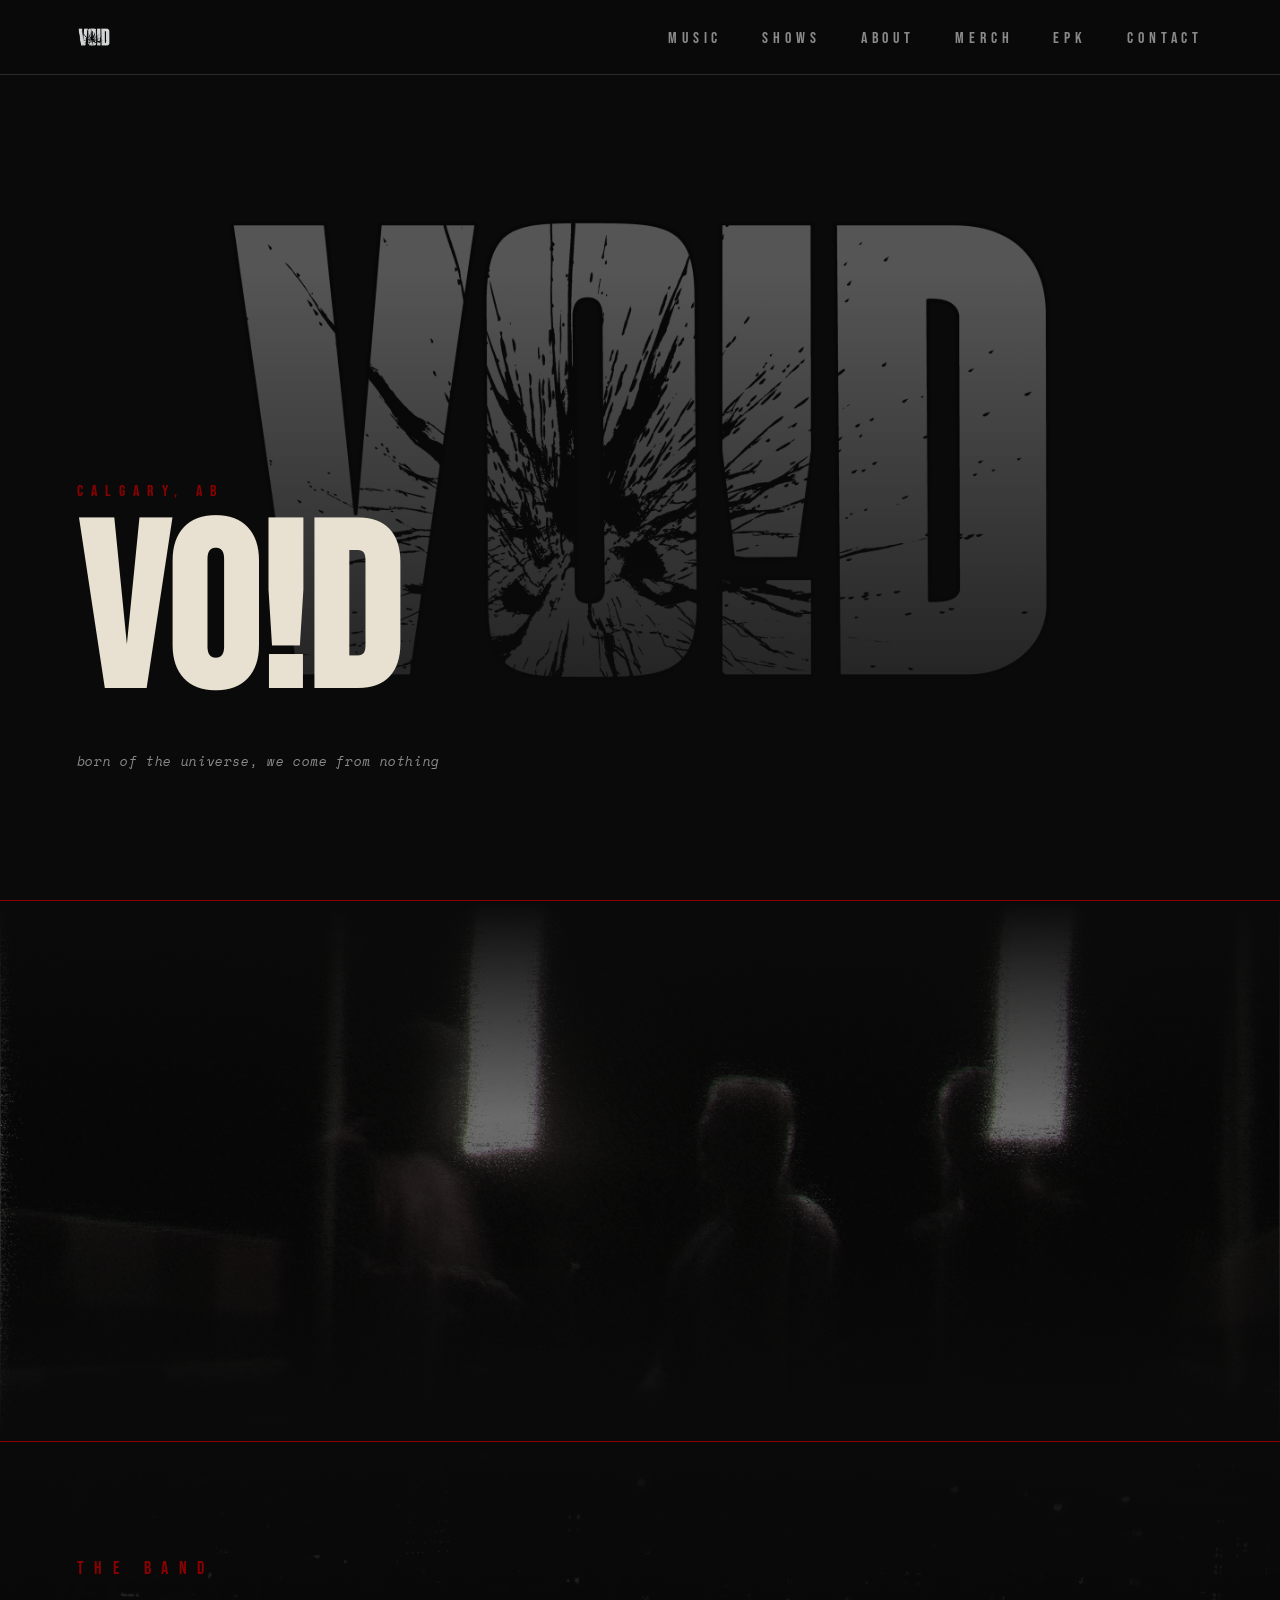
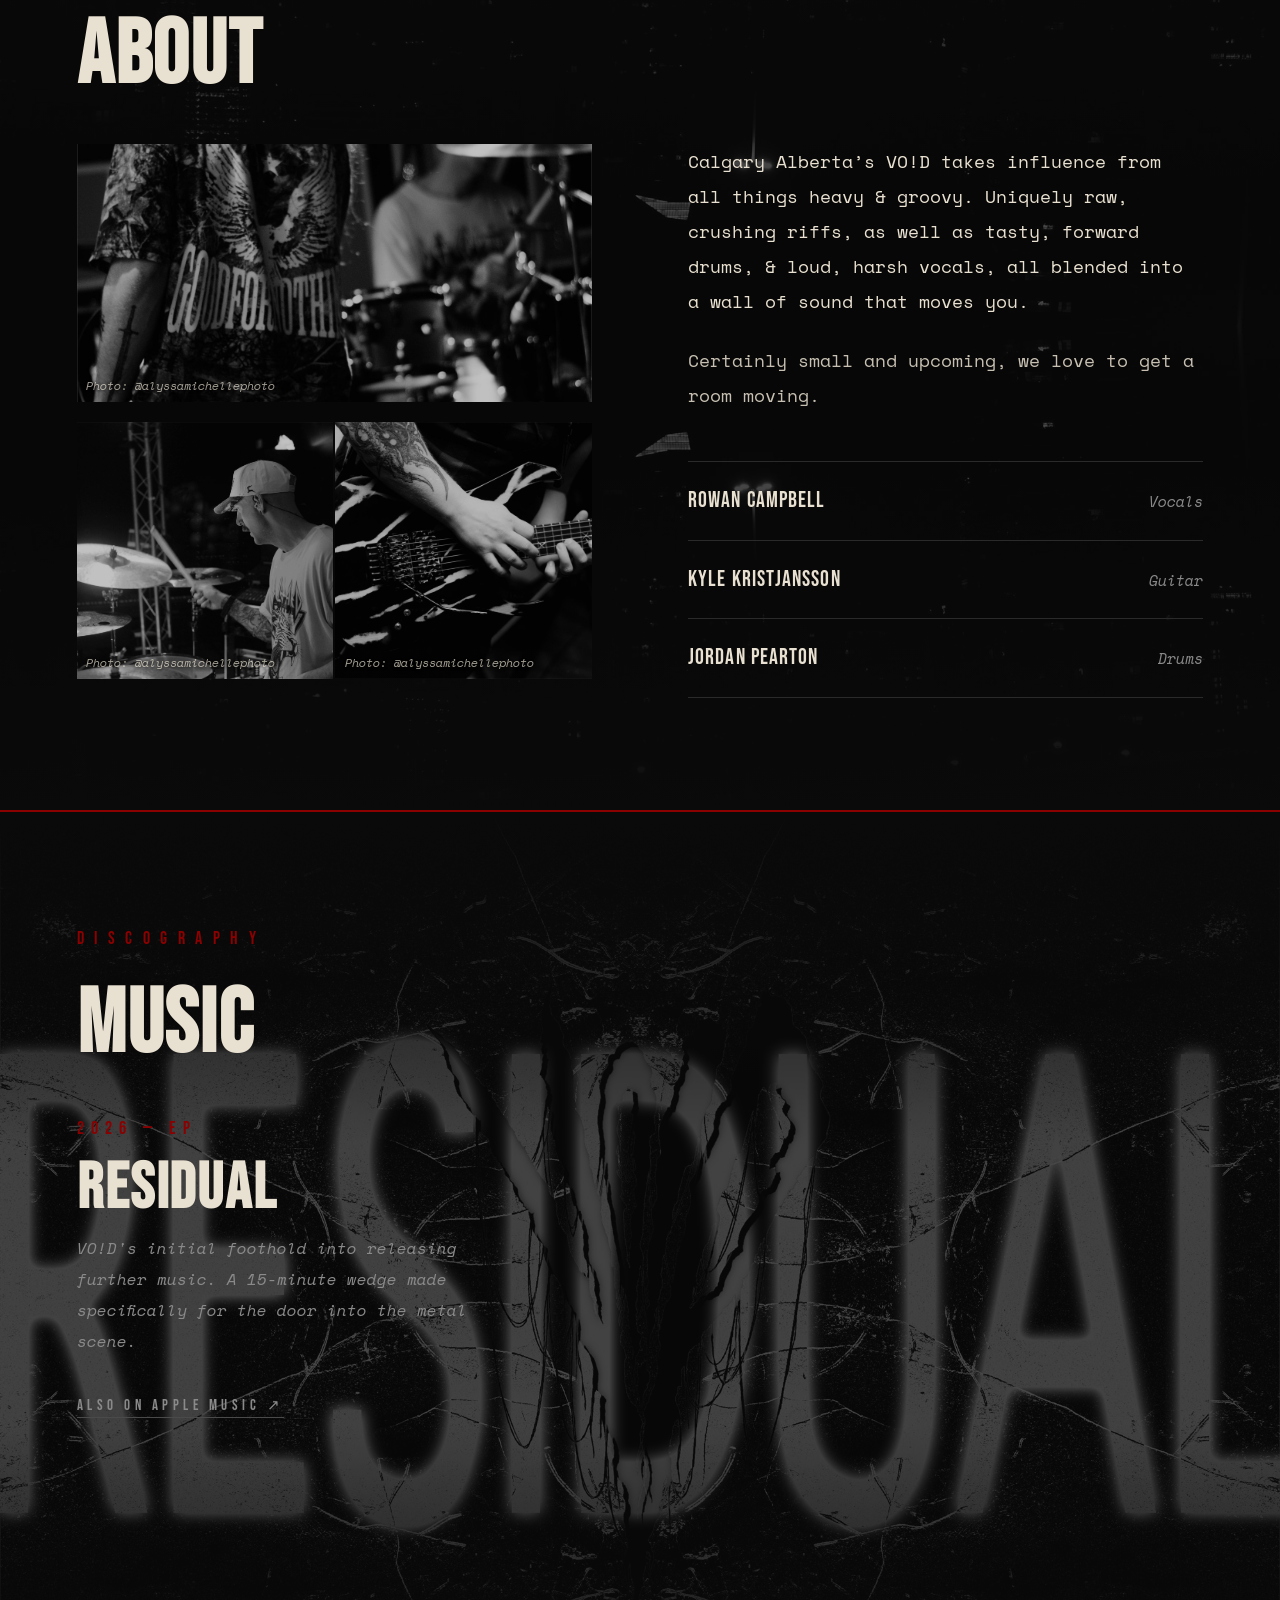
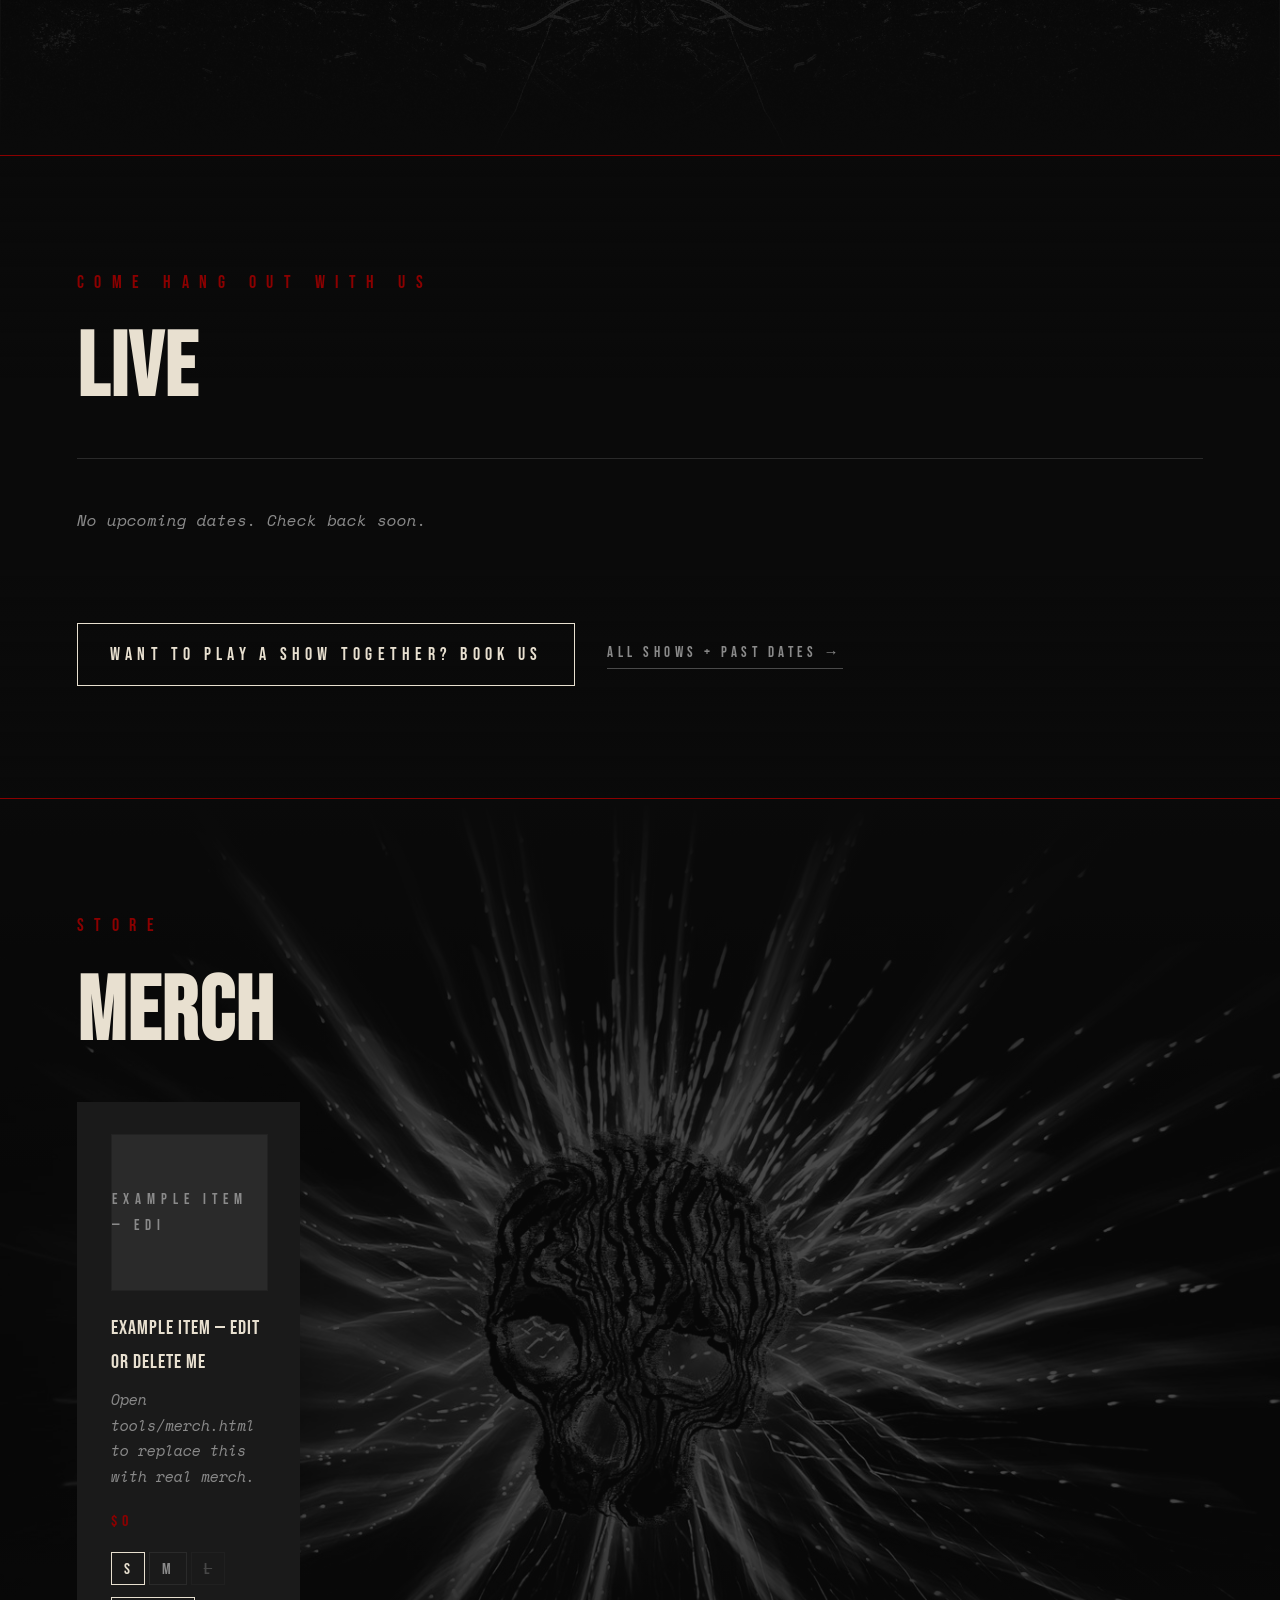
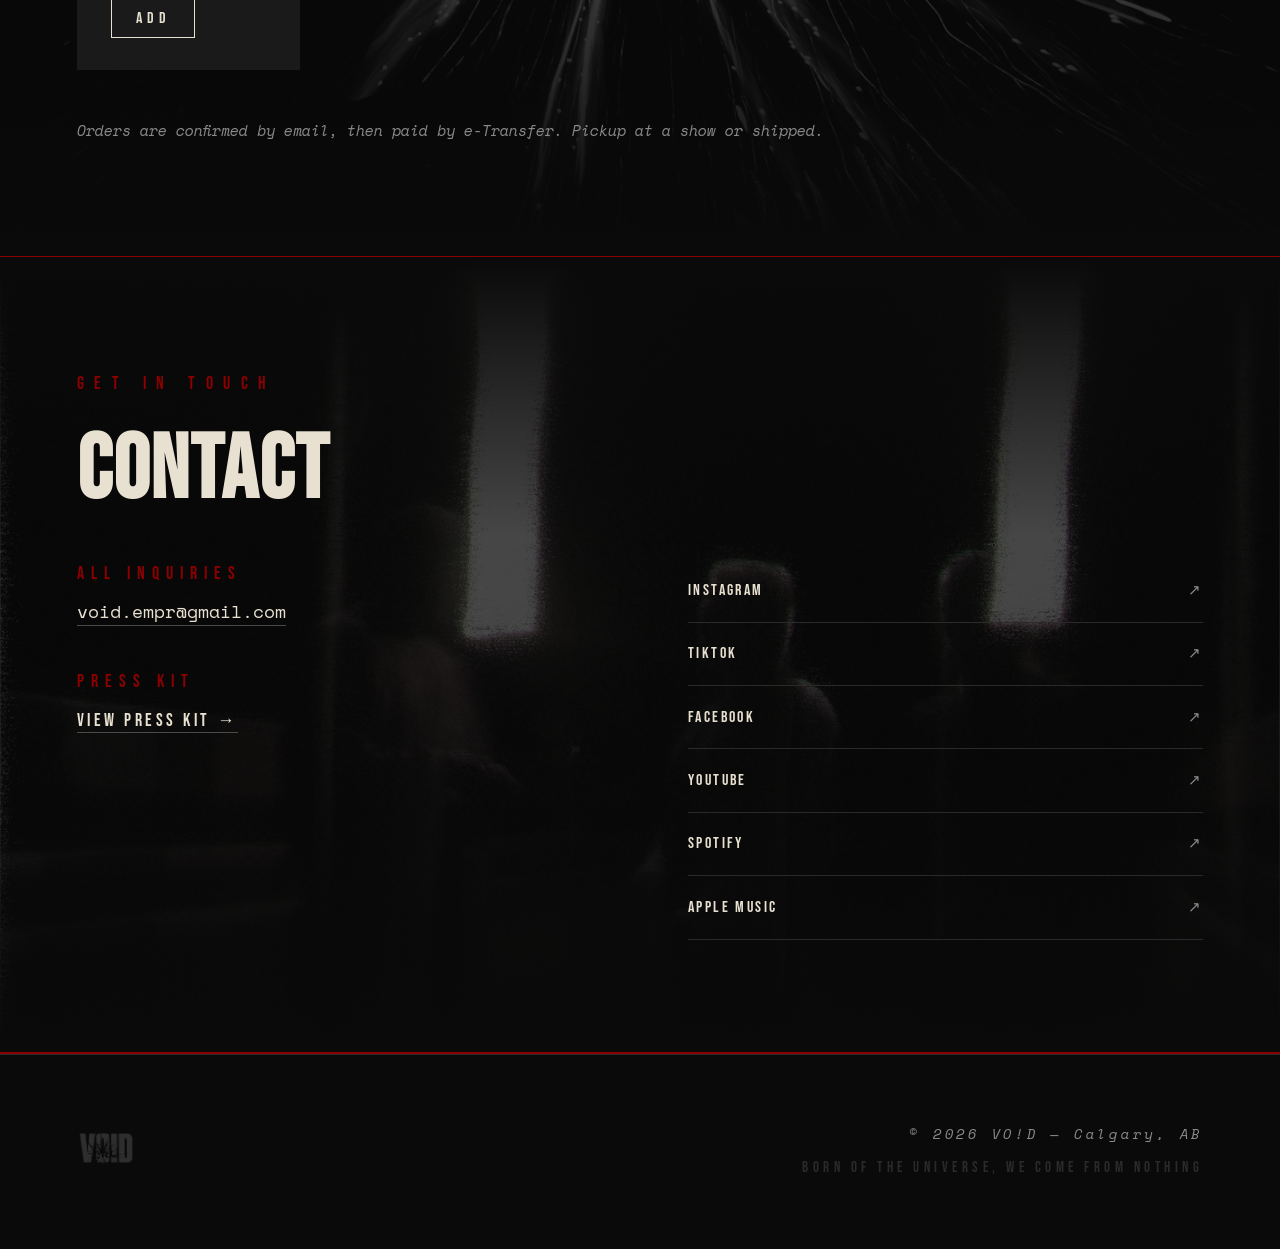
==== commit c5df7848: "MERCH SYSTEM - 1" ====
--- a/index.html
+++ b/index.html
@@ -267,49 +267,19 @@
   
 
   <!-- ================================================
-       MERCH — one .merch-card per product
+       MERCH — products come from data/merch.js (edit with tools/merch.html)
        ================================================ -->
   <section id="merch">
     <!-- optional background: assets/images/bg-merch.jpg -->
     <div class="section-bg"></div>
-    <span class="section-label">COMING SOON</span>
+    <span class="section-label">Store</span>
     <h2 class="section-title">Merch</h2>
 
-    <div class="merch-grid">
-
-
-      <div class="merch-card">
-        <!-- CHANGE: replace the placeholder div with <img src="..."> when there's a product photo -->
-        <div class="merch-img">T-SHIRT</div>
-
-        <p class="merch-title">BLEACH TEE</p>
-
-        <p class="merch-desc">COMING SOON</p>
-
-        <span class="merch-price">COMING SOON</span>
-      </div>
-
-      <div class="merch-card">
-        <div class="merch-img">COMING SOON</div>
-        <p class="merch-title">COMING SOON</p>
-        <p class="merch-desc">COMING SOON</p>
-        <span class="merch-price">COMING SOON</span>
-      </div>
-
-      <div class="merch-card">
-        <div class="merch-img">COMING SOON</div>
-        <p class="merch-title">COMING SOON</p>
-        <p class="merch-desc">COMING SOON</p>
-        <span class="merch-price">COMING SOON</span>
-      </div>
-
-    </div>
+    <!-- products render here from data/merch.js -->
+    <div data-merch></div>
 
     <div class="merch-cta">
-      <!-- CHANGE: store link -->
-      <a href="#" class="merch-store-link">Store COMING SOON ↗</a>
-
-      <p class="merch-note">COMING SOON</p>
+      <p class="merch-note">Orders are confirmed by email, then paid by e-Transfer. Pickup at a show or shipped.</p>
     </div>
   </section>
 
@@ -383,6 +353,52 @@
       </div>
     </div>
   </section>
+
+  <hr class="rule">
+
+  <!-- ================================================
+       CART — bar appears when something is added; the overlay is the
+       review screen. Both are filled in by assets/js/merch.js.
+       ================================================ -->
+  <div id="cart-bar" hidden>
+    <span class="cart-summary"></span>
+    <button type="button" id="cart-open" class="btn-outline">REVIEW ORDER</button>
+  </div>
+
+  <div id="cart-overlay" hidden>
+    <div class="cart-panel">
+      <button type="button" id="cart-close" class="cart-x" aria-label="Close">&times;</button>
+      <span class="section-label">Your order</span>
+      <p class="cart-refline">Reference <b id="cart-ref"></b></p>
+
+      <div id="cart-lines"></div>
+      <p class="cart-total-line">Total <b id="cart-total"></b></p>
+
+      <label class="cart-field"><span>Name</span>
+        <input type="text" id="cart-name" autocomplete="name"></label>
+
+      <div class="cart-field">
+        <span>Getting it to you</span>
+        <label class="cart-radio"><input type="radio" name="fulfil" value="pickup" checked> Pickup at next show</label>
+        <label class="cart-radio"><input type="radio" name="fulfil" value="ship"> Shipping</label>
+      </div>
+
+      <label class="cart-field" id="cart-address-wrap" hidden><span>Shipping address</span>
+        <textarea id="cart-address" autocomplete="street-address"></textarea></label>
+
+      <label class="cart-field"><span>Notes (optional)</span>
+        <textarea id="cart-note"></textarea></label>
+
+      <p class="cart-how">Send this order to <a id="cart-email" href="#"></a>. We confirm stock, then reply with
+        e-Transfer details. Nothing is charged until you send it.</p>
+
+      <div class="link-row">
+        <button type="button" id="cart-mail" class="btn-outline">OPEN EMAIL</button>
+        <button type="button" id="cart-copy" class="btn-outline">COPY ORDER</button>
+      </div>
+      <p class="note" id="cart-copied"></p>
+    </div>
+  </div>
 
   <hr class="rule">
 
@@ -452,10 +468,13 @@
 
   </script>
 
+  <script src="data/site.js"></script>
   <script src="data/shows.js"></script>
+  <script src="data/merch.js"></script>
   <script src="data/credits.js"></script>
   <script src="assets/js/credits.js"></script>
   <script src="assets/js/shows.js"></script>
+  <script src="assets/js/merch.js"></script>
   <script src="assets/js/nav.js"></script>
 </body>
 </html>
--- a/assets/css/site.css
+++ b/assets/css/site.css
@@ -1014,6 +1014,205 @@
 #epk-contact .section-bg { background-image: url('../images/bg-epk-contact.jpg'); }
 
 
+
+/*
+================================================================
+MERCH — product cards and the order cart.
+Products come from data/merch.js; see assets/js/merch.js.
+================================================================
+*/
+.merch-photo {
+  aspect-ratio: 1;
+  overflow: hidden;
+  background: var(--dim);
+  margin-bottom: 2px;
+}
+.merch-photo img {
+  width: 100%; height: 100%;
+  object-fit: cover;
+  display: block;
+  filter: grayscale(60%);
+  transition: filter 0.3s;
+}
+.merch-card:hover .merch-photo img { filter: grayscale(0%); }
+
+.merch-thumbs { display: flex; gap: 2px; margin-bottom: 1.25rem; }
+.merch-thumb {
+  width: 44px; height: 44px;
+  padding: 0; border: 1px solid transparent;
+  background: none; cursor: pointer; overflow: hidden;
+}
+.merch-thumb.on { border-color: var(--blood); }
+.merch-thumb img { width: 100%; height: 100%; object-fit: cover; display: block; opacity: 0.6; }
+.merch-thumb.on img { opacity: 1; }
+
+.merch-card.is-out { opacity: 0.55; }
+
+.merch-variants { display: flex; flex-wrap: wrap; gap: 4px; margin: 1rem 0 0.75rem; }
+.merch-variant {
+  font-family: var(--display);
+  font-size: var(--fs-md);
+  letter-spacing: 0.15em;
+  color: var(--mid-text);
+  background: none;
+  border: 1px solid var(--dim);
+  padding: 0.35rem 0.75rem;
+  cursor: pointer;
+  transition: color 0.15s, border-color 0.15s;
+}
+.merch-variant[aria-pressed="true"] { color: var(--dirty); border-color: var(--dirty); }
+.merch-variant.is-out {
+  text-decoration: line-through;
+  opacity: 0.4;
+  cursor: not-allowed;
+}
+.merch-left {
+  font-size: var(--fs-2xs);
+  font-style: italic;
+  color: var(--blood);
+  margin-bottom: 0.5rem;
+}
+.merch-add {
+  font-family: var(--display);
+  font-size: var(--fs-md);
+  letter-spacing: 0.3em;
+  color: var(--dirty);
+  background: none;
+  border: 1px solid var(--dirty);
+  padding: 0.6rem 1.5rem;
+  cursor: pointer;
+  transition: background 0.15s, color 0.15s;
+}
+.merch-add:hover { background: var(--dirty); color: var(--black); }
+
+/* bar pinned to the bottom once something is in the cart */
+#cart-bar {
+  position: fixed;
+  left: 0; right: 0; bottom: 0;
+  z-index: 120;
+  display: flex;
+  align-items: center;
+  justify-content: space-between;
+  gap: 1rem;
+  padding: 1rem 6vw;
+  background: rgba(10,10,10,0.95);
+  backdrop-filter: blur(8px);
+  border-top: 1px solid var(--blood);
+}
+#cart-bar[hidden] { display: none; }
+.cart-summary {
+  font-family: var(--display);
+  font-size: var(--fs-lg);
+  letter-spacing: 0.2em;
+  color: var(--dirty);
+}
+
+#cart-overlay {
+  position: fixed;
+  top: 0; left: 0; right: 0; bottom: 0;
+  z-index: 200;
+  background: rgba(10,10,10,0.96);
+  display: flex;
+  align-items: flex-start;
+  justify-content: center;
+  overflow-y: auto;
+  padding: 2rem 1rem;
+}
+#cart-overlay[hidden] { display: none; }
+.cart-panel {
+  position: relative;
+  width: 100%;
+  max-width: 560px;
+  background: var(--black);
+  border: 1px solid var(--dim);
+  padding: 2rem;
+}
+.cart-x {
+  position: absolute;
+  top: 0.75rem; right: 1rem;
+  background: none; border: none;
+  color: var(--dirty);
+  font-size: 28px;
+  line-height: 1;
+  cursor: pointer;
+  opacity: 0.6;
+}
+.cart-x:hover { opacity: 1; }
+.cart-refline { font-size: var(--fs-md); color: var(--mid-text); margin-bottom: 1.5rem; }
+.cart-refline b { color: var(--dirty); font-family: var(--display); letter-spacing: 0.15em; }
+
+.cart-line {
+  display: grid;
+  grid-template-columns: 34px 1fr auto 28px;
+  gap: 0.5rem;
+  align-items: baseline;
+  padding: 0.6rem 0;
+  border-bottom: 1px solid var(--dim);
+  font-size: var(--fs-md);
+}
+.cart-qty { color: var(--mid-text); }
+.cart-name em { color: var(--mid-text); font-style: italic; }
+.cart-price { font-family: var(--display); letter-spacing: 0.1em; }
+.cart-remove {
+  background: none; border: none;
+  color: var(--mid-text);
+  font-size: 18px; line-height: 1;
+  cursor: pointer;
+}
+.cart-remove:hover { color: var(--blood); }
+.cart-total-line {
+  display: flex;
+  justify-content: space-between;
+  font-family: var(--display);
+  font-size: var(--fs-lg);
+  letter-spacing: 0.2em;
+  padding: 1rem 0 1.5rem;
+}
+
+.cart-field { display: block; margin-bottom: 1.25rem; }
+.cart-field > span {
+  display: block;
+  font-family: var(--display);
+  font-size: var(--fs-md);
+  letter-spacing: 0.3em;
+  color: var(--blood);
+  margin-bottom: 0.4rem;
+}
+.cart-field input[type="text"],
+.cart-field textarea {
+  width: 100%;
+  background: var(--dark);
+  color: var(--dirty);
+  border: 1px solid var(--dim);
+  font-family: var(--body);
+  font-size: var(--fs-md);
+  padding: 0.55rem 0.65rem;
+  outline: none;
+}
+.cart-field input:focus, .cart-field textarea:focus { border-color: var(--mid); }
+.cart-field textarea { min-height: 62px; resize: vertical; }
+.cart-radio {
+  display: block;
+  font-size: var(--fs-md);
+  color: var(--dirty);
+  margin-bottom: 0.25rem;
+  cursor: pointer;
+}
+.cart-radio input { accent-color: var(--blood); margin-right: 0.5rem; }
+.cart-how {
+  font-size: var(--fs-sm);
+  color: var(--mid-text);
+  font-style: italic;
+  line-height: 1.7;
+  margin-bottom: 0.5rem;
+}
+.cart-how a { color: var(--dirty); }
+
+@media (max-width: 700px) {
+  #cart-bar { padding: 0.75rem 5vw; }
+  .cart-panel { padding: 1.5rem 1.25rem; }
+}
+
 /*
 ================================================================
 SHOWS PAGE
@@ -1385,7 +1584,8 @@
     --dim:   #DDDDDD;
   }
 
-  #nav, footer, .no-print, iframe, .hero-bg, .hero-overlay, .section-bg, .show-photos, .lightbox, .qr-mobile { display: none !important; }
+  #nav, footer, .no-print, iframe, .hero-bg, .hero-overlay, .section-bg, .show-photos, .lightbox, .qr-mobile,
+  #cart-bar, #cart-overlay { display: none !important; }
   .epk-header .qr-block { display: block !important; }   /* header QR prints at every width */
   .print-only { display: block; font-size: 9px; color: var(--mid); }
 
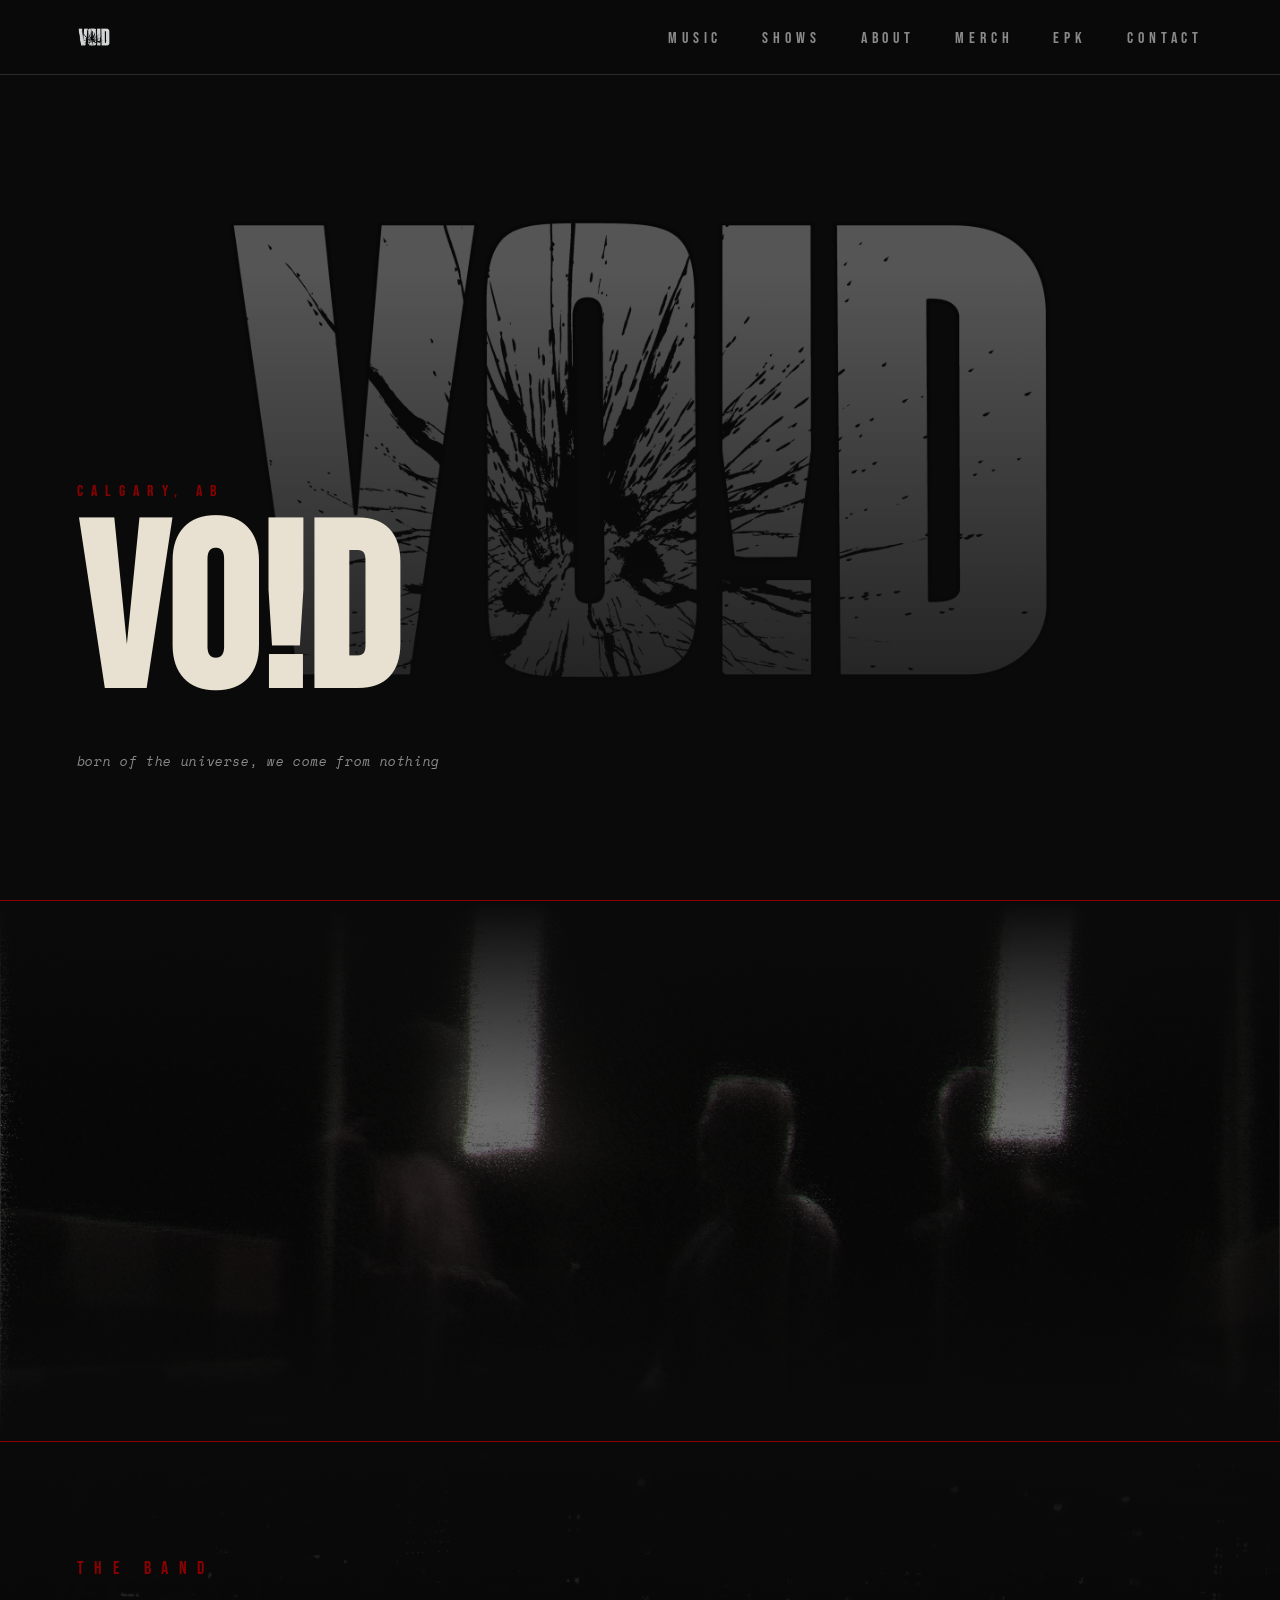
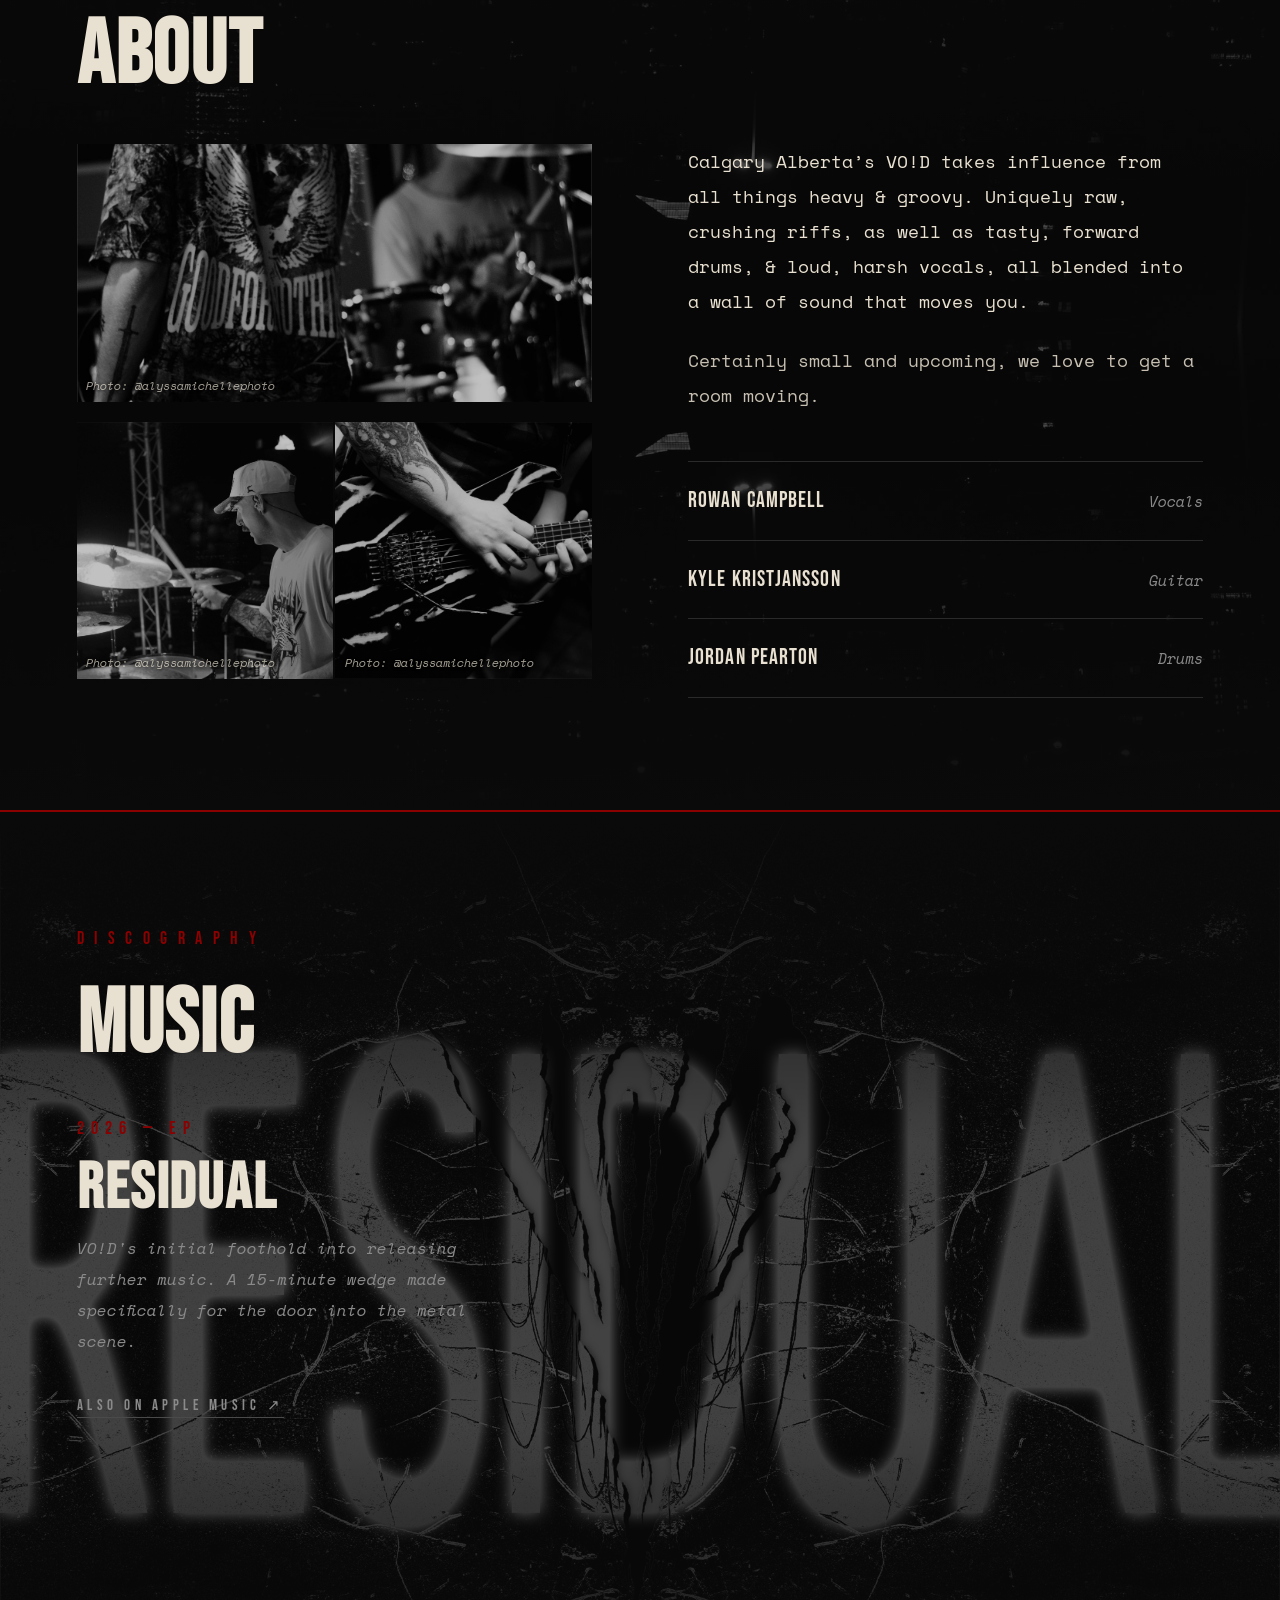
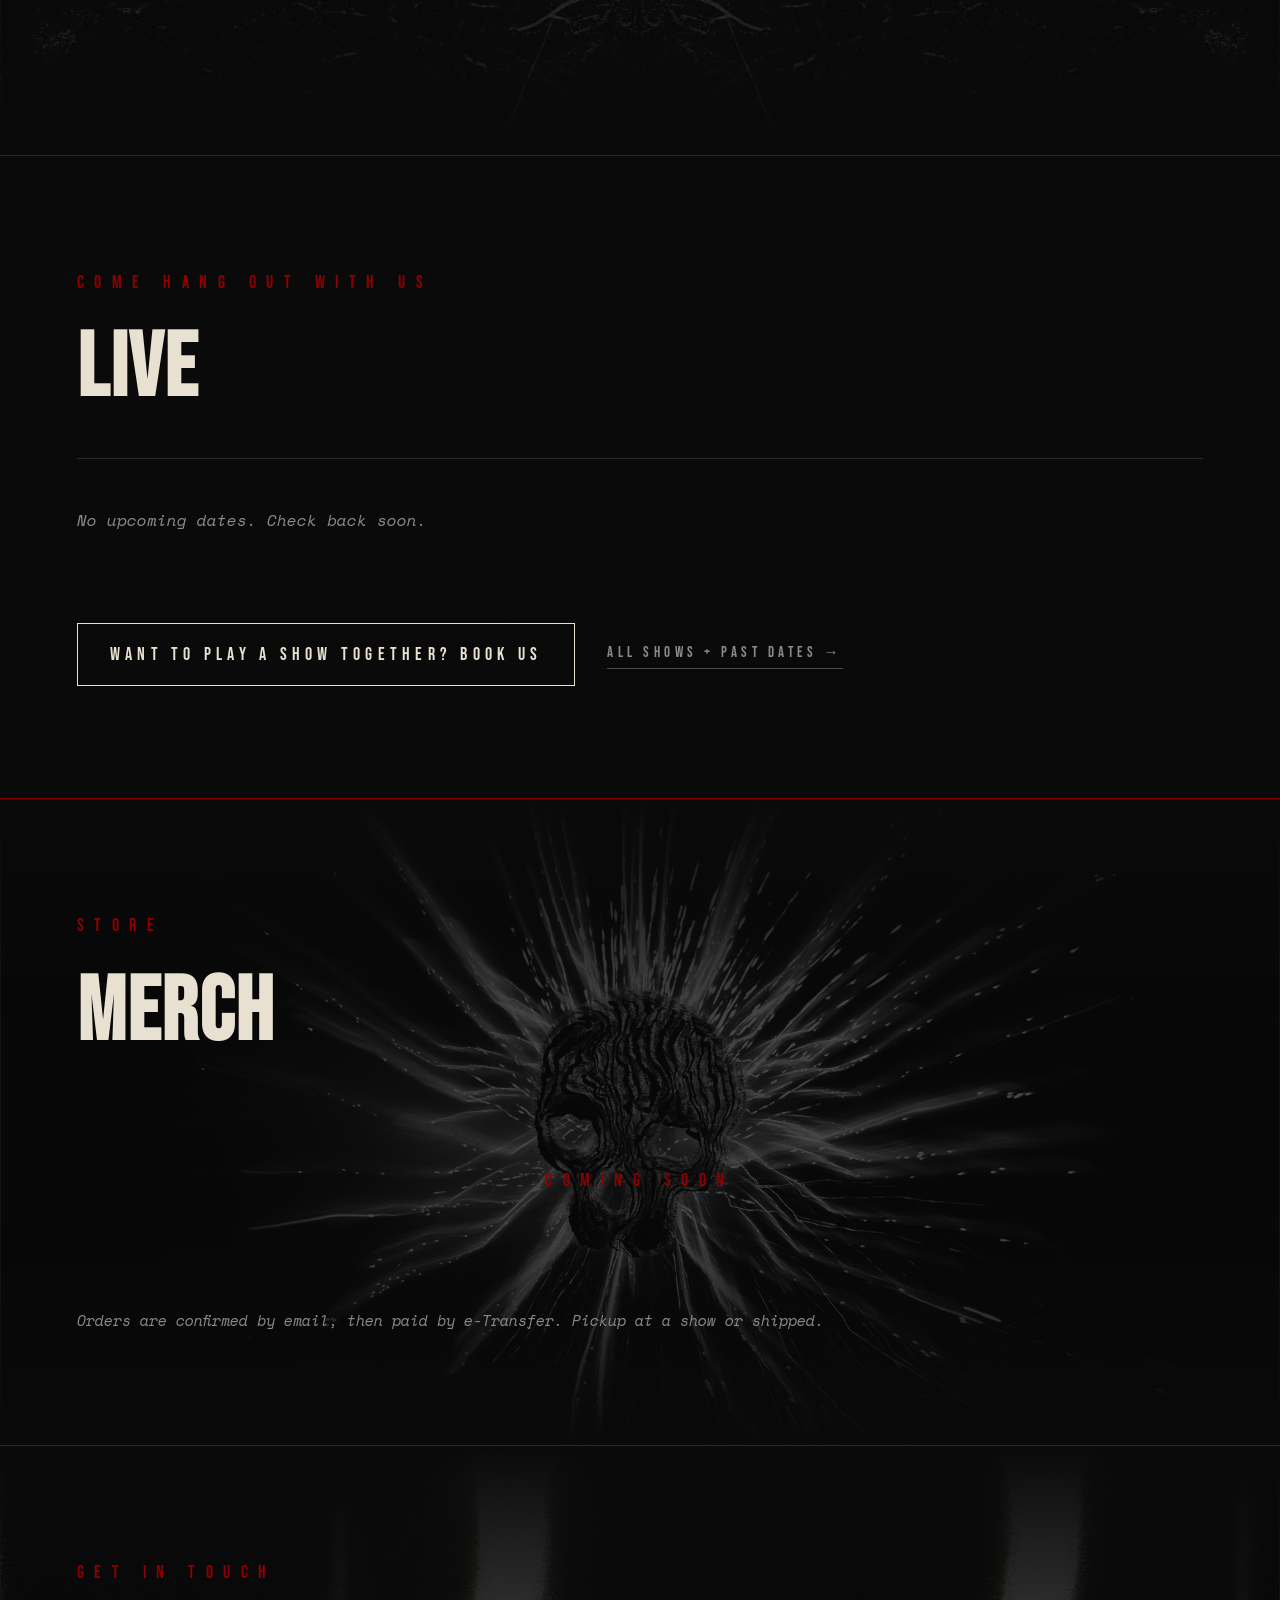
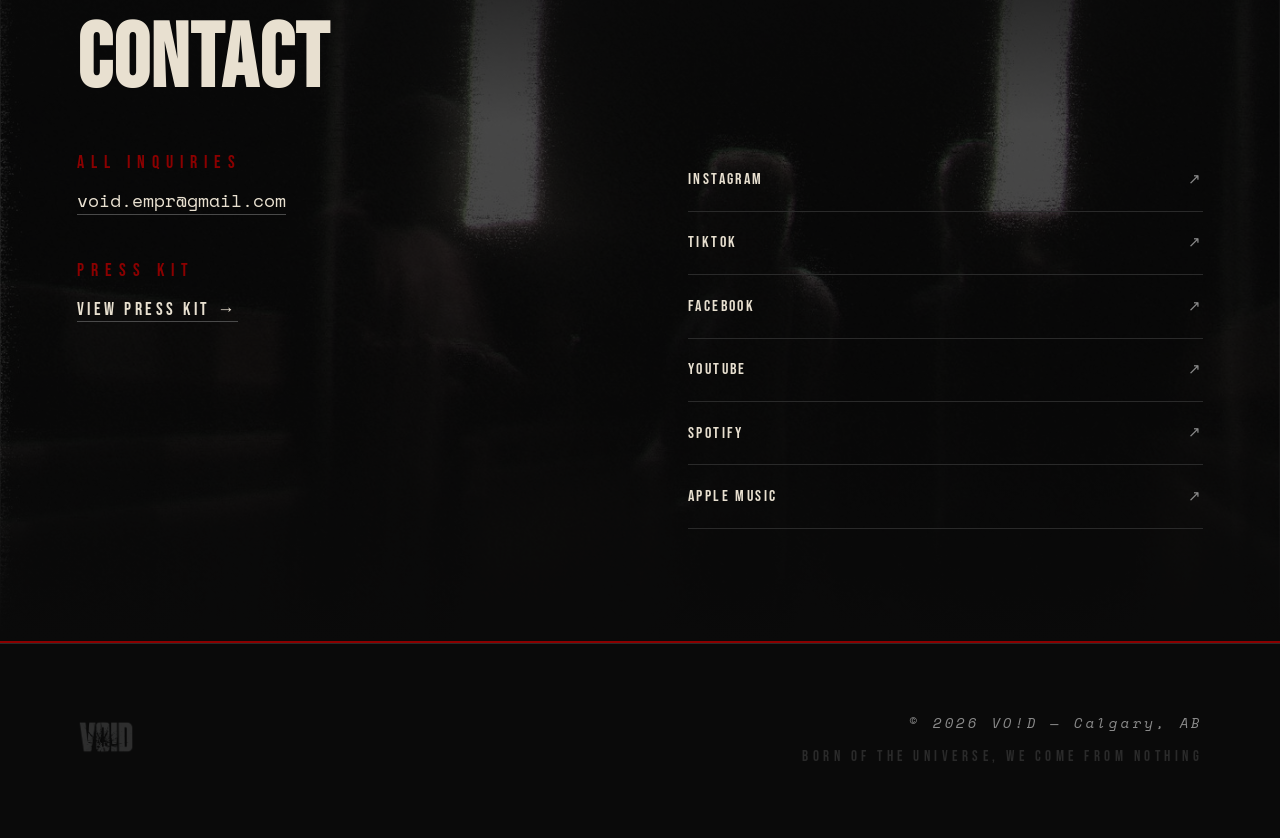
==== commit e23d7c8b: "cloudflare deploy adjustments" ====
--- a/index.html
+++ b/index.html
@@ -22,8 +22,13 @@
   <meta name="description" content="VO!D — Nu Death / Hardcore from Calgary, Alberta. born of the universe, we come from nothing.">
   <meta property="og:title" content="VO!D">
   <meta property="og:description" content="born of the universe, we come from nothing.">
-  <!-- CHANGE: link-preview image -->
-  <meta property="og:image" content="assets/images/og-image.jpg">
+  <!-- CHANGE: link-preview image. Must be an absolute URL or Discord,
+       Facebook and iMessage will not show it. -->
+  <meta property="og:image" content="https://thevoid.band/assets/images/og-image.jpg">
+  <meta property="og:url" content="https://thevoid.band/">
+
+  <!-- Tells search engines this is the real address, not a copy. -->
+  <link rel="canonical" href="https://thevoid.band/">
 
   <!-- Fonts: Bebas Neue (headings), Space Mono (body) -->
   <link rel="preconnect" href="https://fonts.googleapis.com">
@@ -267,7 +272,7 @@
   
 
   <!-- ================================================
-       MERCH — products come from data/merch.js (edit with tools/merch.html)
+       MERCH — products come from data/merch.js
        ================================================ -->
   <section id="merch">
     <!-- optional background: assets/images/bg-merch.jpg -->
@@ -372,7 +377,11 @@
       <p class="cart-refline">Reference <b id="cart-ref"></b></p>
 
       <div id="cart-lines"></div>
-      <p class="cart-total-line">Total <b id="cart-total"></b></p>
+      <div class="cart-totals">
+        <p class="cart-subline" id="cart-subline" hidden><span>Subtotal</span><b id="cart-subtotal"></b></p>
+        <p class="cart-subline" id="cart-shipline" hidden><span>Shipping <em>(estimated)</em></span><b id="cart-shipping"></b></p>
+        <p class="cart-total-line"><span>Total</span><b id="cart-total"></b></p>
+      </div>
 
       <label class="cart-field"><span>Name</span>
         <input type="text" id="cart-name" autocomplete="name"></label>
@@ -383,8 +392,26 @@
         <label class="cart-radio"><input type="radio" name="fulfil" value="ship"> Shipping</label>
       </div>
 
-      <label class="cart-field" id="cart-address-wrap" hidden><span>Shipping address</span>
-        <textarea id="cart-address" autocomplete="street-address"></textarea></label>
+      <div id="cart-address-wrap" hidden>
+        <label class="cart-field"><span>Street address</span>
+          <textarea id="cart-address" rows="2" autocomplete="street-address"></textarea></label>
+        <div class="cart-two">
+          <label class="cart-field"><span>City</span>
+            <input type="text" id="cart-city" autocomplete="address-level2"></label>
+          <label class="cart-field"><span>Province / State</span>
+            <input type="text" id="cart-province" placeholder="AB" autocomplete="address-level1"></label>
+        </div>
+        <div class="cart-two">
+          <label class="cart-field"><span>Postal code</span>
+            <input type="text" id="cart-postal" autocomplete="postal-code"></label>
+          <label class="cart-field"><span>Country</span>
+            <select id="cart-country" autocomplete="country-name">
+              <option value="canada">Canada</option>
+              <option value="unitedStates">United States</option>
+              <option value="other">Elsewhere</option>
+            </select></label>
+        </div>
+      </div>
 
       <label class="cart-field"><span>Notes (optional)</span>
         <textarea id="cart-note"></textarea></label>
@@ -397,6 +424,8 @@
         <button type="button" id="cart-copy" class="btn-outline">COPY ORDER</button>
       </div>
       <p class="note" id="cart-copied"></p>
+      <p class="cart-sent" id="cart-sent" hidden>Order sent — we’ll confirm by email.
+        Adding anything else starts a new order.</p>
     </div>
   </div>
 
--- a/assets/css/site.css
+++ b/assets/css/site.css
@@ -445,6 +445,16 @@
   color: var(--mid-text);
   font-style: italic;
   font-size: var(--fs-md);
+}
+
+/* Shown in place of the merch grid while the catalogue is empty. */
+.merch-soon {
+  padding: 4rem 0;
+  font-family: var(--display);
+  font-size: var(--fs-lg);
+  letter-spacing: 0.6em;
+  color: var(--blood);
+  text-align: center;
 }
 
 /* wrapper for the YouTube embed iframe */
@@ -1160,13 +1170,23 @@
   cursor: pointer;
 }
 .cart-remove:hover { color: var(--blood); }
+.cart-totals { padding: 1rem 0 1.5rem; }
+.cart-subline {
+  display: flex;
+  justify-content: space-between;
+  font-size: var(--fs-md);
+  color: var(--mid-text);
+  padding: 0.15rem 0;
+}
+.cart-subline[hidden] { display: none; }
+.cart-subline em { font-style: italic; }
 .cart-total-line {
   display: flex;
   justify-content: space-between;
   font-family: var(--display);
   font-size: var(--fs-lg);
   letter-spacing: 0.2em;
-  padding: 1rem 0 1.5rem;
+  padding-top: 0.5rem;
 }
 
 .cart-field { display: block; margin-bottom: 1.25rem; }
@@ -1178,8 +1198,7 @@
   color: var(--blood);
   margin-bottom: 0.4rem;
 }
-.cart-field input[type="text"],
-.cart-field textarea {
+.cart-field select {
   width: 100%;
   background: var(--dark);
   color: var(--dirty);
@@ -1189,6 +1208,17 @@
   padding: 0.55rem 0.65rem;
   outline: none;
 }
+.cart-field input[type="text"],
+.cart-field textarea {
+  width: 100%;
+  background: var(--dark);
+  color: var(--dirty);
+  border: 1px solid var(--dim);
+  font-family: var(--body);
+  font-size: var(--fs-md);
+  padding: 0.55rem 0.65rem;
+  outline: none;
+}
 .cart-field input:focus, .cart-field textarea:focus { border-color: var(--mid); }
 .cart-field textarea { min-height: 62px; resize: vertical; }
 .cart-radio {
@@ -1207,9 +1237,21 @@
   margin-bottom: 0.5rem;
 }
 .cart-how a { color: var(--dirty); }
+.cart-two { display: grid; grid-template-columns: 1fr 1fr; gap: 1rem; }
+.cart-field input.bad, .cart-field textarea.bad { border-color: var(--blood); }
+.cart-warn { color: var(--blood); font-style: normal; }
+.cart-sent {
+  margin-top: 1rem;
+  padding: 0.75rem 1rem;
+  border: 1px solid var(--blood);
+  font-size: var(--fs-sm);
+  color: var(--dirty);
+}
+.cart-sent[hidden] { display: none; }
 
 @media (max-width: 700px) {
   #cart-bar { padding: 0.75rem 5vw; }
+  .cart-two { grid-template-columns: 1fr; gap: 0; }
   .cart-panel { padding: 1.5rem 1.25rem; }
 }
 
